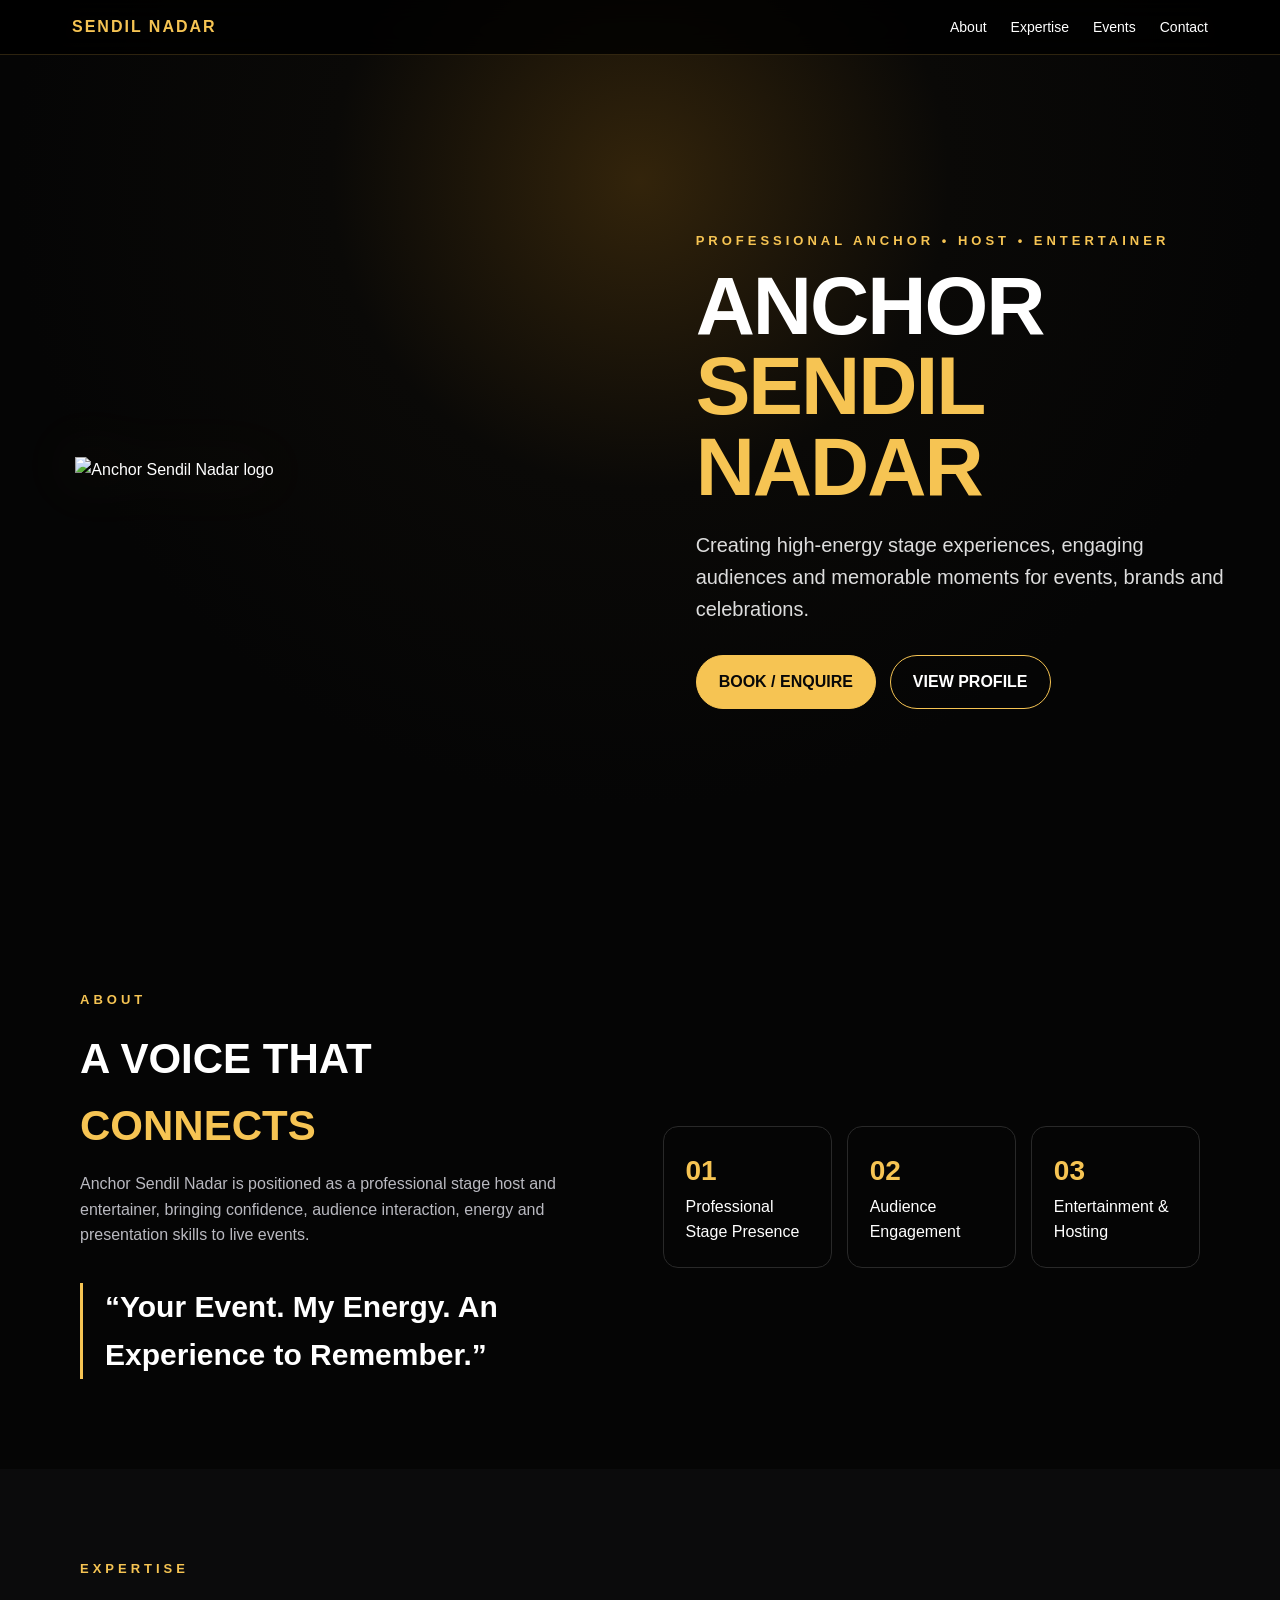
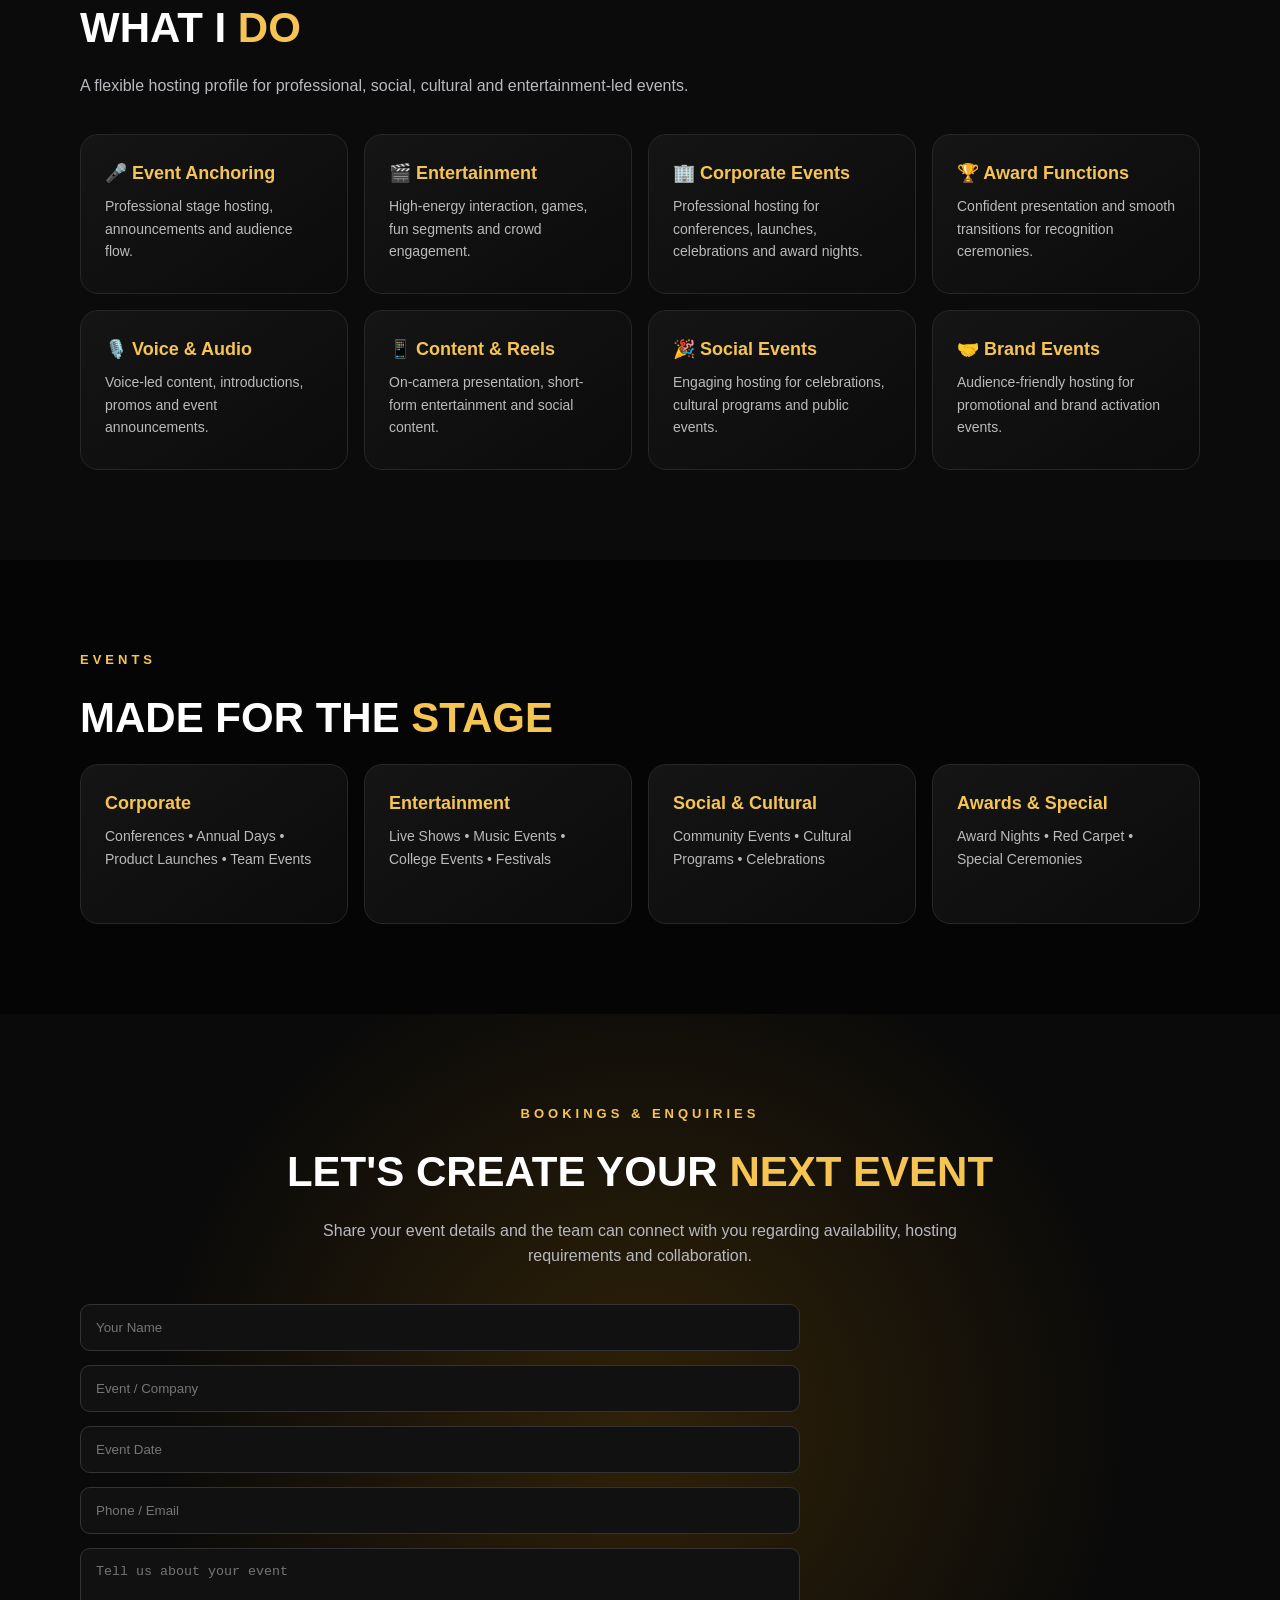
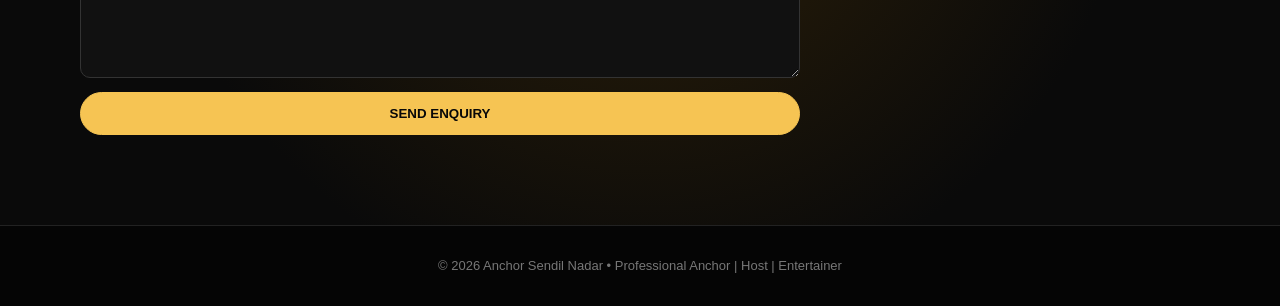
==== index.html @ bbc8082f "Add files via upload" ====
<!DOCTYPE html>
<html lang="en">
<head>
<meta charset="UTF-8">
<meta name="viewport" content="width=device-width, initial-scale=1.0">
<meta name="description" content="Anchor Sendil Nadar — Professional Anchor, Host, Entertainer and Media Personality.">
<title>Anchor Sendil Nadar | Professional Anchor & Host</title>
<style>
:root{--gold:#f6c453;--gold2:#fff0a8;--black:#050505;--dark:#0d0d0f;--muted:#b9b9c0;--white:#fff}
*{box-sizing:border-box;margin:0;padding:0}
html{scroll-behavior:smooth}
body{font-family:Arial,Helvetica,sans-serif;background:var(--black);color:var(--white);line-height:1.6}
a{text-decoration:none;color:inherit}
.nav{position:fixed;top:0;left:0;right:0;z-index:50;background:rgba(0,0,0,.82);backdrop-filter:blur(12px);border-bottom:1px solid rgba(246,196,83,.18)}
.navin{max-width:1180px;margin:auto;padding:14px 22px;display:flex;align-items:center;justify-content:space-between}
.brand{font-weight:800;letter-spacing:2px;color:var(--gold)}
.links{display:flex;gap:24px;font-size:14px}.links a:hover{color:var(--gold)}
.hero{min-height:100vh;display:grid;place-items:center;padding:110px 22px 70px;background:radial-gradient(circle at 50% 20%,#33240b 0,#0a0907 32%,#050505 65%)}
.hero-grid{max-width:1180px;width:100%;display:grid;grid-template-columns:1.05fr .95fr;gap:55px;align-items:center}
.logo{width:min(540px,90vw);display:block;margin:auto;filter:drop-shadow(0 0 28px rgba(246,196,83,.2))}
.kicker{color:var(--gold);letter-spacing:4px;font-size:13px;font-weight:700;margin-bottom:14px}
h1{font-size:clamp(44px,7vw,82px);line-height:.98;text-transform:uppercase;letter-spacing:-2px}
h1 span{color:var(--gold)}
.lead{font-size:20px;color:#ddd;margin:22px 0 30px;max-width:620px}
.buttons{display:flex;gap:14px;flex-wrap:wrap}
.btn{padding:13px 22px;border-radius:999px;border:1px solid var(--gold);font-weight:800}
.btn.gold{background:var(--gold);color:#080808}.btn.dark{background:transparent}
section{padding:90px 22px}.wrap{max-width:1120px;margin:auto}
.section-title{font-size:42px;text-transform:uppercase;margin-bottom:12px}.section-title span{color:var(--gold)}
.section-sub{color:var(--muted);max-width:720px;margin-bottom:35px}
.cards{display:grid;grid-template-columns:repeat(4,1fr);gap:16px}
.card{background:linear-gradient(145deg,#151515,#0b0b0b);border:1px solid #272727;border-radius:18px;padding:24px;min-height:160px}
.card b{display:block;color:var(--gold);font-size:18px;margin-bottom:8px}.card p{color:#bbb;font-size:14px}
.darksec{background:#0b0b0c}.about{display:grid;grid-template-columns:1fr 1fr;gap:45px;align-items:center}
.quote{font-size:30px;font-weight:700;border-left:3px solid var(--gold);padding-left:22px}
.stats{display:grid;grid-template-columns:repeat(3,1fr);gap:15px;margin-top:25px}.stat{padding:22px;border:1px solid #292929;border-radius:15px}.stat strong{font-size:28px;color:var(--gold);display:block}
.cta{background:radial-gradient(circle at center,#302208,#0a0a0a 65%);text-align:center}.cta .section-sub{margin-left:auto;margin-right:auto}
footer{padding:30px 22px;text-align:center;color:#777;border-top:1px solid #222;font-size:13px}
.form{display:grid;gap:14px;max-width:720px}.form input,.form textarea{width:100%;padding:15px;border-radius:10px;border:1px solid #333;background:#111;color:#fff}.form textarea{min-height:130px;resize:vertical}
@media(max-width:850px){.hero-grid,.about{grid-template-columns:1fr}.hero{text-align:center}.lead{margin-left:auto;margin-right:auto}.buttons{justify-content:center}.cards{grid-template-columns:1fr 1fr}.links{display:none}}
@media(max-width:520px){section{padding:65px 18px}.cards{grid-template-columns:1fr}.stats{grid-template-columns:1fr}.section-title{font-size:32px}h1{font-size:48px}.hero{padding-top:90px}}
</style>
</head>
<body>
<nav class="nav"><div class="navin">
<a class="brand" href="#home">SENDIL NADAR</a>
<div class="links"><a href="#about">About</a><a href="#expertise">Expertise</a><a href="#events">Events</a><a href="#contact">Contact</a></div>
</div></nav>

<header class="hero" id="home"><div class="hero-grid">
<div><img class="logo" src="assets/sendil-nadar-logo.jpg" alt="Anchor Sendil Nadar logo"></div>
<div>
<div class="kicker">PROFESSIONAL ANCHOR • HOST • ENTERTAINER</div>
<h1>Anchor <span>Sendil Nadar</span></h1>
<p class="lead">Creating high-energy stage experiences, engaging audiences and memorable moments for events, brands and celebrations.</p>
<div class="buttons"><a class="btn gold" href="#contact">BOOK / ENQUIRE</a><a class="btn dark" href="#expertise">VIEW PROFILE</a></div>
</div>
</div></header>

<section id="about"><div class="wrap about">
<div><div class="kicker">ABOUT</div><h2 class="section-title">A Voice That <span>Connects</span></h2>
<p class="section-sub">Anchor Sendil Nadar is positioned as a professional stage host and entertainer, bringing confidence, audience interaction, energy and presentation skills to live events.</p>
<p class="quote">“Your Event. My Energy. An Experience to Remember.”</p></div>
<div class="stats"><div class="stat"><strong>01</strong>Professional Stage Presence</div><div class="stat"><strong>02</strong>Audience Engagement</div><div class="stat"><strong>03</strong>Entertainment & Hosting</div></div>
</div></section>

<section class="darksec" id="expertise"><div class="wrap">
<div class="kicker">EXPERTISE</div><h2 class="section-title">What I <span>Do</span></h2>
<p class="section-sub">A flexible hosting profile for professional, social, cultural and entertainment-led events.</p>
<div class="cards">
<div class="card"><b>🎤 Event Anchoring</b><p>Professional stage hosting, announcements and audience flow.</p></div>
<div class="card"><b>🎬 Entertainment</b><p>High-energy interaction, games, fun segments and crowd engagement.</p></div>
<div class="card"><b>🏢 Corporate Events</b><p>Professional hosting for conferences, launches, celebrations and award nights.</p></div>
<div class="card"><b>🏆 Award Functions</b><p>Confident presentation and smooth transitions for recognition ceremonies.</p></div>
<div class="card"><b>🎙️ Voice & Audio</b><p>Voice-led content, introductions, promos and event announcements.</p></div>
<div class="card"><b>📱 Content & Reels</b><p>On-camera presentation, short-form entertainment and social content.</p></div>
<div class="card"><b>🎉 Social Events</b><p>Engaging hosting for celebrations, cultural programs and public events.</p></div>
<div class="card"><b>🤝 Brand Events</b><p>Audience-friendly hosting for promotional and brand activation events.</p></div>
</div></div></section>

<section id="events"><div class="wrap">
<div class="kicker">EVENTS</div><h2 class="section-title">Made For The <span>Stage</span></h2>
<div class="cards">
<div class="card"><b>Corporate</b><p>Conferences • Annual Days • Product Launches • Team Events</p></div>
<div class="card"><b>Entertainment</b><p>Live Shows • Music Events • College Events • Festivals</p></div>
<div class="card"><b>Social & Cultural</b><p>Community Events • Cultural Programs • Celebrations</p></div>
<div class="card"><b>Awards & Special</b><p>Award Nights • Red Carpet • Special Ceremonies</p></div>
</div></div></section>

<section class="cta" id="contact"><div class="wrap">
<div class="kicker">BOOKINGS & ENQUIRIES</div><h2 class="section-title">Let's Create Your <span>Next Event</span></h2>
<p class="section-sub">Share your event details and the team can connect with you regarding availability, hosting requirements and collaboration.</p>
<form class="form" action="mailto:YOUR_EMAIL@example.com" method="post" enctype="text/plain">
<input name="name" placeholder="Your Name" required><input name="event" placeholder="Event / Company"><input name="date" placeholder="Event Date"><input name="contact" placeholder="Phone / Email" required><textarea name="message" placeholder="Tell us about your event"></textarea>
<button class="btn gold" type="submit">SEND ENQUIRY</button>
</form>
</div></section>

<footer>© 2026 Anchor Sendil Nadar • Professional Anchor | Host | Entertainer</footer>
</body>
</html>
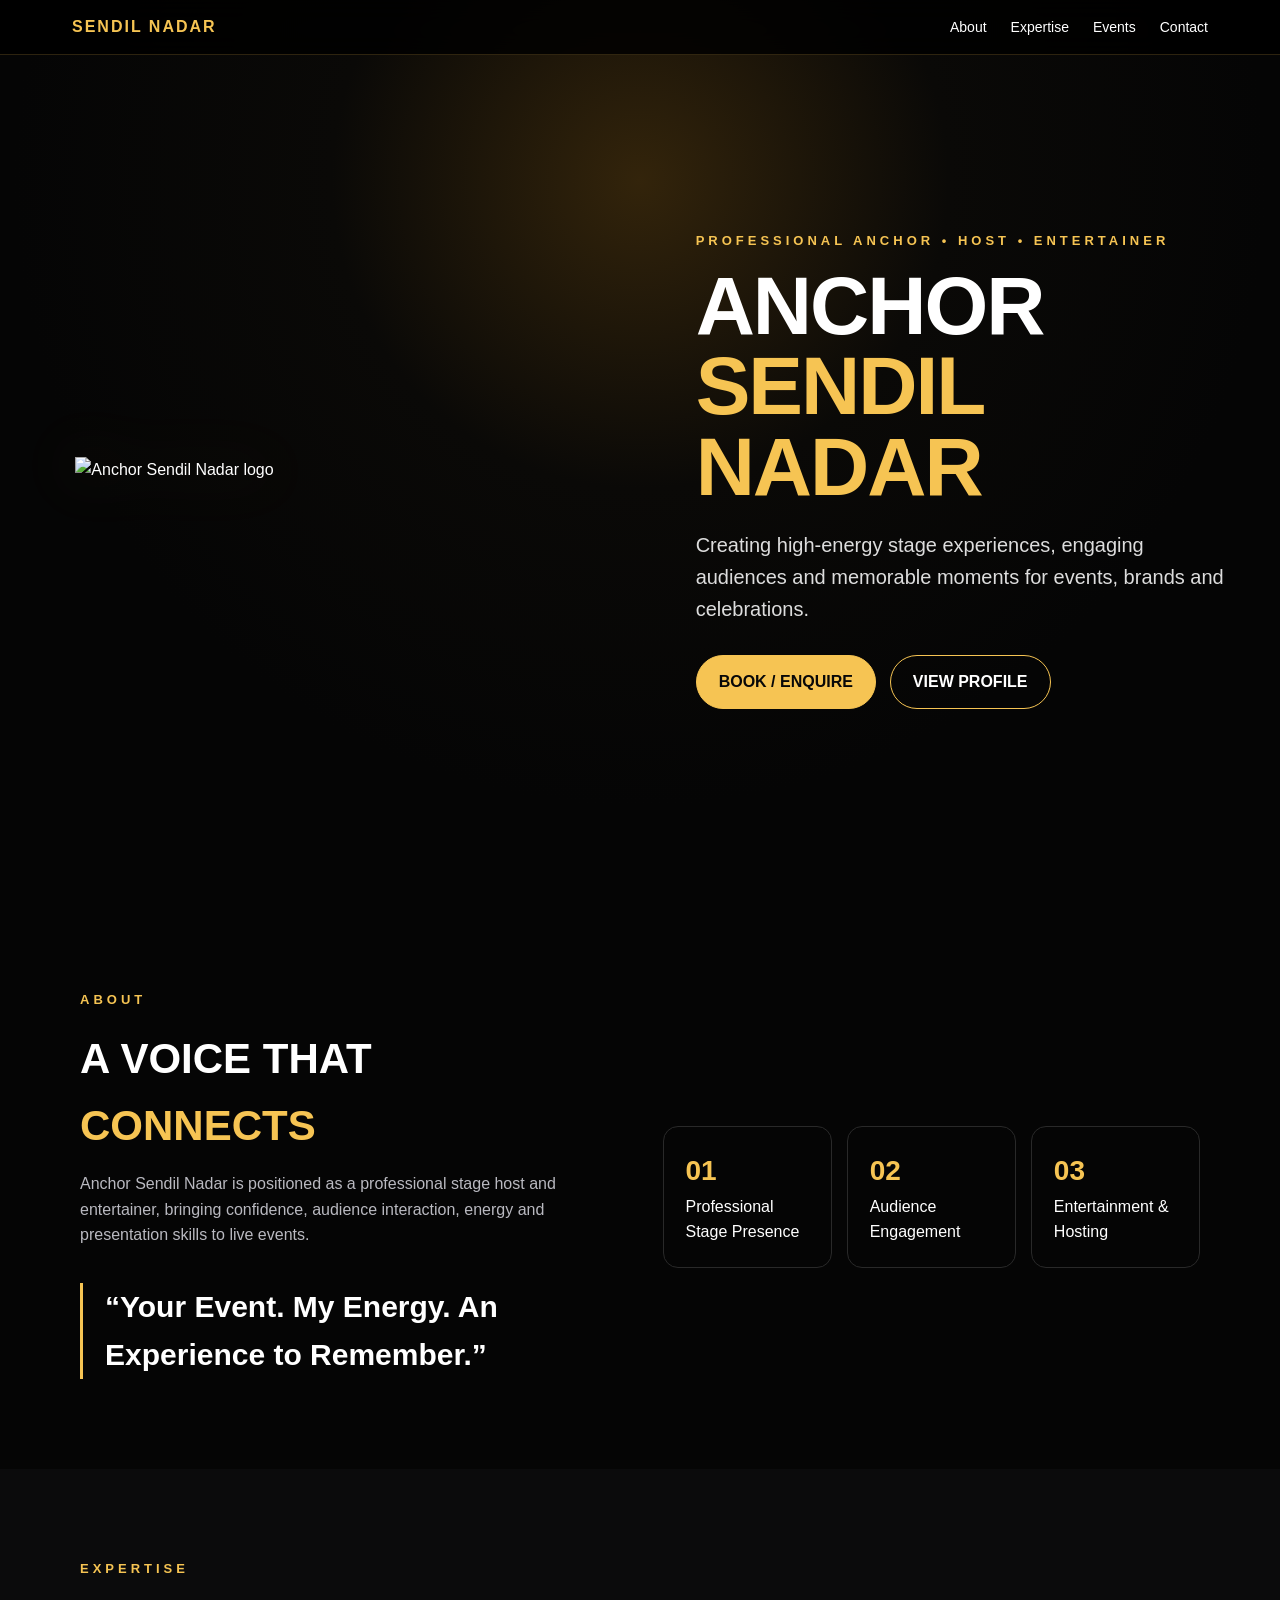
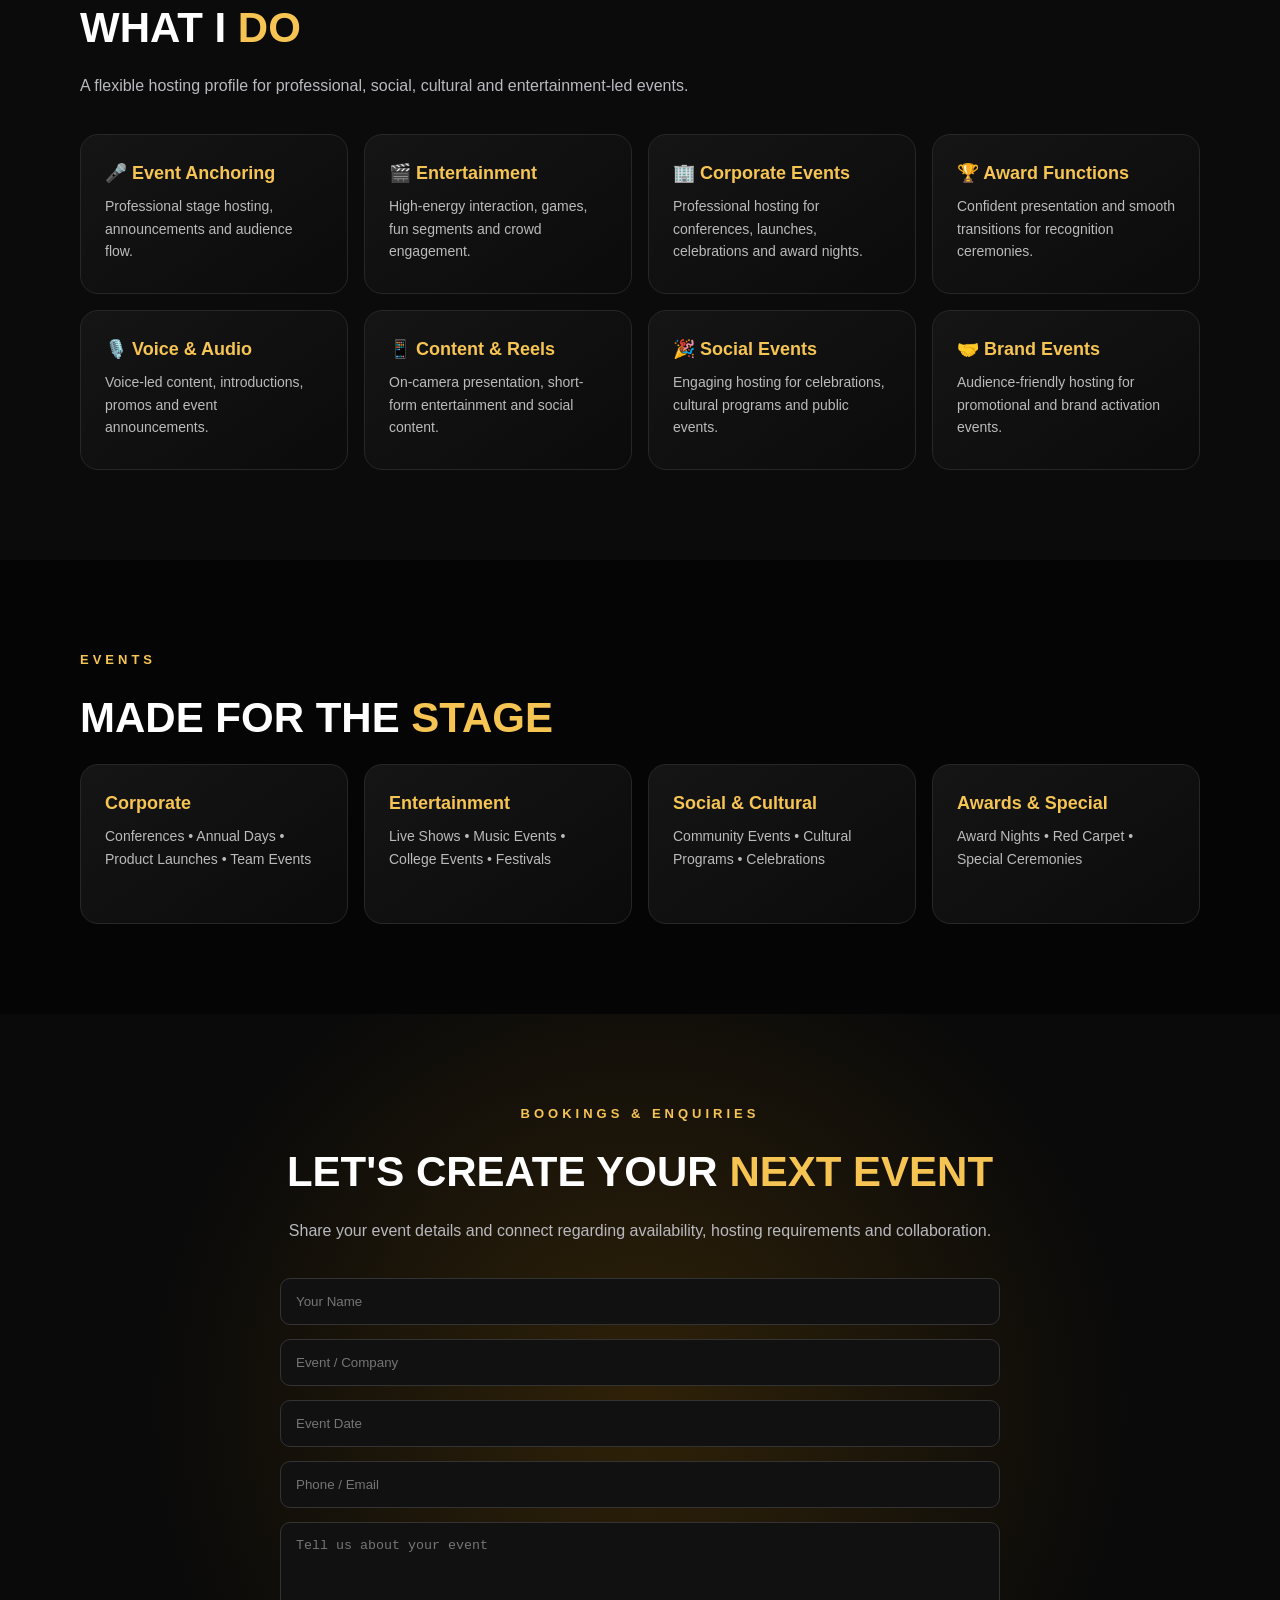
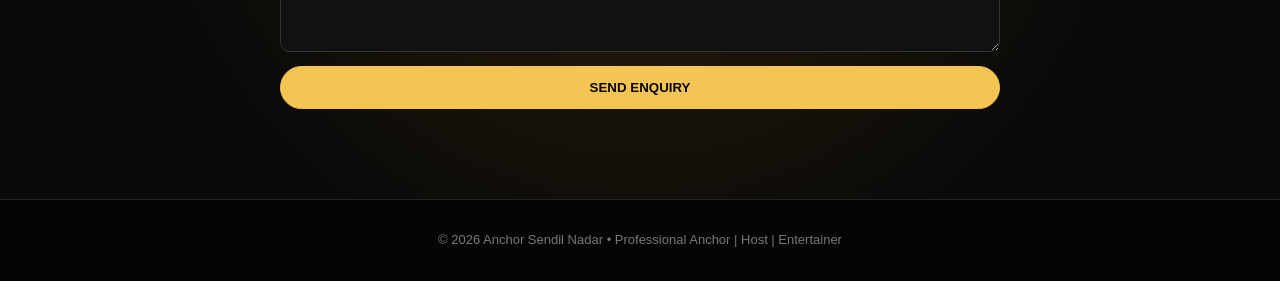
==== commit 1e372abd: "Add files via upload" ====
--- a/index.html
+++ b/index.html
@@ -5,45 +5,12 @@
 <meta name="viewport" content="width=device-width, initial-scale=1.0">
 <meta name="description" content="Anchor Sendil Nadar — Professional Anchor, Host, Entertainer and Media Personality.">
 <title>Anchor Sendil Nadar | Professional Anchor & Host</title>
-<style>
-:root{--gold:#f6c453;--gold2:#fff0a8;--black:#050505;--dark:#0d0d0f;--muted:#b9b9c0;--white:#fff}
-*{box-sizing:border-box;margin:0;padding:0}
-html{scroll-behavior:smooth}
-body{font-family:Arial,Helvetica,sans-serif;background:var(--black);color:var(--white);line-height:1.6}
-a{text-decoration:none;color:inherit}
-.nav{position:fixed;top:0;left:0;right:0;z-index:50;background:rgba(0,0,0,.82);backdrop-filter:blur(12px);border-bottom:1px solid rgba(246,196,83,.18)}
-.navin{max-width:1180px;margin:auto;padding:14px 22px;display:flex;align-items:center;justify-content:space-between}
-.brand{font-weight:800;letter-spacing:2px;color:var(--gold)}
-.links{display:flex;gap:24px;font-size:14px}.links a:hover{color:var(--gold)}
-.hero{min-height:100vh;display:grid;place-items:center;padding:110px 22px 70px;background:radial-gradient(circle at 50% 20%,#33240b 0,#0a0907 32%,#050505 65%)}
-.hero-grid{max-width:1180px;width:100%;display:grid;grid-template-columns:1.05fr .95fr;gap:55px;align-items:center}
-.logo{width:min(540px,90vw);display:block;margin:auto;filter:drop-shadow(0 0 28px rgba(246,196,83,.2))}
-.kicker{color:var(--gold);letter-spacing:4px;font-size:13px;font-weight:700;margin-bottom:14px}
-h1{font-size:clamp(44px,7vw,82px);line-height:.98;text-transform:uppercase;letter-spacing:-2px}
-h1 span{color:var(--gold)}
-.lead{font-size:20px;color:#ddd;margin:22px 0 30px;max-width:620px}
-.buttons{display:flex;gap:14px;flex-wrap:wrap}
-.btn{padding:13px 22px;border-radius:999px;border:1px solid var(--gold);font-weight:800}
-.btn.gold{background:var(--gold);color:#080808}.btn.dark{background:transparent}
-section{padding:90px 22px}.wrap{max-width:1120px;margin:auto}
-.section-title{font-size:42px;text-transform:uppercase;margin-bottom:12px}.section-title span{color:var(--gold)}
-.section-sub{color:var(--muted);max-width:720px;margin-bottom:35px}
-.cards{display:grid;grid-template-columns:repeat(4,1fr);gap:16px}
-.card{background:linear-gradient(145deg,#151515,#0b0b0b);border:1px solid #272727;border-radius:18px;padding:24px;min-height:160px}
-.card b{display:block;color:var(--gold);font-size:18px;margin-bottom:8px}.card p{color:#bbb;font-size:14px}
-.darksec{background:#0b0b0c}.about{display:grid;grid-template-columns:1fr 1fr;gap:45px;align-items:center}
-.quote{font-size:30px;font-weight:700;border-left:3px solid var(--gold);padding-left:22px}
-.stats{display:grid;grid-template-columns:repeat(3,1fr);gap:15px;margin-top:25px}.stat{padding:22px;border:1px solid #292929;border-radius:15px}.stat strong{font-size:28px;color:var(--gold);display:block}
-.cta{background:radial-gradient(circle at center,#302208,#0a0a0a 65%);text-align:center}.cta .section-sub{margin-left:auto;margin-right:auto}
-footer{padding:30px 22px;text-align:center;color:#777;border-top:1px solid #222;font-size:13px}
-.form{display:grid;gap:14px;max-width:720px}.form input,.form textarea{width:100%;padding:15px;border-radius:10px;border:1px solid #333;background:#111;color:#fff}.form textarea{min-height:130px;resize:vertical}
-@media(max-width:850px){.hero-grid,.about{grid-template-columns:1fr}.hero{text-align:center}.lead{margin-left:auto;margin-right:auto}.buttons{justify-content:center}.cards{grid-template-columns:1fr 1fr}.links{display:none}}
-@media(max-width:520px){section{padding:65px 18px}.cards{grid-template-columns:1fr}.stats{grid-template-columns:1fr}.section-title{font-size:32px}h1{font-size:48px}.hero{padding-top:90px}}
-</style>
+<link rel="stylesheet" href="style.css">
 </head>
 <body>
 <nav class="nav"><div class="navin">
 <a class="brand" href="#home">SENDIL NADAR</a>
+<button class="menu" aria-label="Open menu">☰</button>
 <div class="links"><a href="#about">About</a><a href="#expertise">Expertise</a><a href="#events">Events</a><a href="#contact">Contact</a></div>
 </div></nav>
 
@@ -89,13 +56,14 @@
 
 <section class="cta" id="contact"><div class="wrap">
 <div class="kicker">BOOKINGS & ENQUIRIES</div><h2 class="section-title">Let's Create Your <span>Next Event</span></h2>
-<p class="section-sub">Share your event details and the team can connect with you regarding availability, hosting requirements and collaboration.</p>
+<p class="section-sub">Share your event details and connect regarding availability, hosting requirements and collaboration.</p>
 <form class="form" action="mailto:YOUR_EMAIL@example.com" method="post" enctype="text/plain">
 <input name="name" placeholder="Your Name" required><input name="event" placeholder="Event / Company"><input name="date" placeholder="Event Date"><input name="contact" placeholder="Phone / Email" required><textarea name="message" placeholder="Tell us about your event"></textarea>
 <button class="btn gold" type="submit">SEND ENQUIRY</button>
 </form>
 </div></section>
 
-<footer>© 2026 Anchor Sendil Nadar • Professional Anchor | Host | Entertainer</footer>
+<footer>© <span id="year">2026</span> Anchor Sendil Nadar • Professional Anchor | Host | Entertainer</footer>
+<script src="script.js"></script>
 </body>
-</html>+</html>
--- a/style.css
+++ b/style.css
@@ -0,0 +1,37 @@
+/* Anchor Sendil Nadar — Main Styles */
+:root{--gold:#f6c453;--black:#050505;--dark:#0d0d0f;--muted:#b9b9c0;--white:#fff}
+*{box-sizing:border-box;margin:0;padding:0}
+html{scroll-behavior:smooth}
+body{font-family:Arial,Helvetica,sans-serif;background:var(--black);color:var(--white);line-height:1.6}
+a{text-decoration:none;color:inherit}
+.nav{position:fixed;top:0;left:0;right:0;z-index:50;background:rgba(0,0,0,.84);backdrop-filter:blur(12px);border-bottom:1px solid rgba(246,196,83,.18)}
+.navin{max-width:1180px;margin:auto;padding:14px 22px;display:flex;align-items:center;justify-content:space-between}
+.brand{font-weight:800;letter-spacing:2px;color:var(--gold)}
+.links{display:flex;gap:24px;font-size:14px}.links a:hover{color:var(--gold)}
+.menu{display:none;background:none;border:1px solid #444;color:#fff;padding:8px 11px;border-radius:8px}
+.hero{min-height:100vh;display:grid;place-items:center;padding:110px 22px 70px;background:radial-gradient(circle at 50% 20%,#33240b 0,#0a0907 32%,#050505 65%)}
+.hero-grid{max-width:1180px;width:100%;display:grid;grid-template-columns:1.05fr .95fr;gap:55px;align-items:center}
+.logo{width:min(540px,90vw);display:block;margin:auto;filter:drop-shadow(0 0 28px rgba(246,196,83,.2))}
+.kicker{color:var(--gold);letter-spacing:4px;font-size:13px;font-weight:700;margin-bottom:14px}
+h1{font-size:clamp(44px,7vw,82px);line-height:.98;text-transform:uppercase;letter-spacing:-2px}
+h1 span,.section-title span{color:var(--gold)}
+.lead{font-size:20px;color:#ddd;margin:22px 0 30px;max-width:620px}
+.buttons{display:flex;gap:14px;flex-wrap:wrap}.btn{padding:13px 22px;border-radius:999px;border:1px solid var(--gold);font-weight:800;cursor:pointer}
+.btn.gold{background:var(--gold);color:#080808}.btn.dark{background:transparent}
+section{padding:90px 22px}.wrap{max-width:1120px;margin:auto}
+.section-title{font-size:42px;text-transform:uppercase;margin-bottom:12px}
+.section-sub{color:var(--muted);max-width:720px;margin-bottom:35px}
+.cards{display:grid;grid-template-columns:repeat(4,1fr);gap:16px}
+.card{background:linear-gradient(145deg,#151515,#0b0b0b);border:1px solid #272727;border-radius:18px;padding:24px;min-height:160px}
+.card b{display:block;color:var(--gold);font-size:18px;margin-bottom:8px}.card p{color:#bbb;font-size:14px}
+.darksec{background:#0b0b0c}.about{display:grid;grid-template-columns:1fr 1fr;gap:45px;align-items:center}
+.quote{font-size:30px;font-weight:700;border-left:3px solid var(--gold);padding-left:22px}
+.stats{display:grid;grid-template-columns:repeat(3,1fr);gap:15px;margin-top:25px}
+.stat{padding:22px;border:1px solid #292929;border-radius:15px}.stat strong{font-size:28px;color:var(--gold);display:block}
+.cta{background:radial-gradient(circle at center,#302208,#0a0a0a 65%);text-align:center}.cta .section-sub{margin-left:auto;margin-right:auto}
+.form{display:grid;gap:14px;max-width:720px;margin:auto}.form input,.form textarea{width:100%;padding:15px;border-radius:10px;border:1px solid #333;background:#111;color:#fff}.form textarea{min-height:130px;resize:vertical}
+footer{padding:30px 22px;text-align:center;color:#777;border-top:1px solid #222;font-size:13px}
+@media(max-width:850px){.hero-grid,.about{grid-template-columns:1fr}.hero{text-align:center}.lead{margin-left:auto;margin-right:auto}.buttons{justify-content:center}.cards{grid-template-columns:1fr 1fr}.links{display:none}.menu{display:block}}
+@media(max-width:520px){section{padding:65px 18px}.cards{grid-template-columns:1fr}.stats{grid-template-columns:1fr}.section-title{font-size:32px}h1{font-size:48px}.hero{padding-top:90px}}
+
+@media(max-width:850px){.links.mobile-open{display:flex;position:absolute;top:61px;left:0;right:0;background:#090909;flex-direction:column;padding:18px 22px;border-bottom:1px solid #292929;gap:14px}}
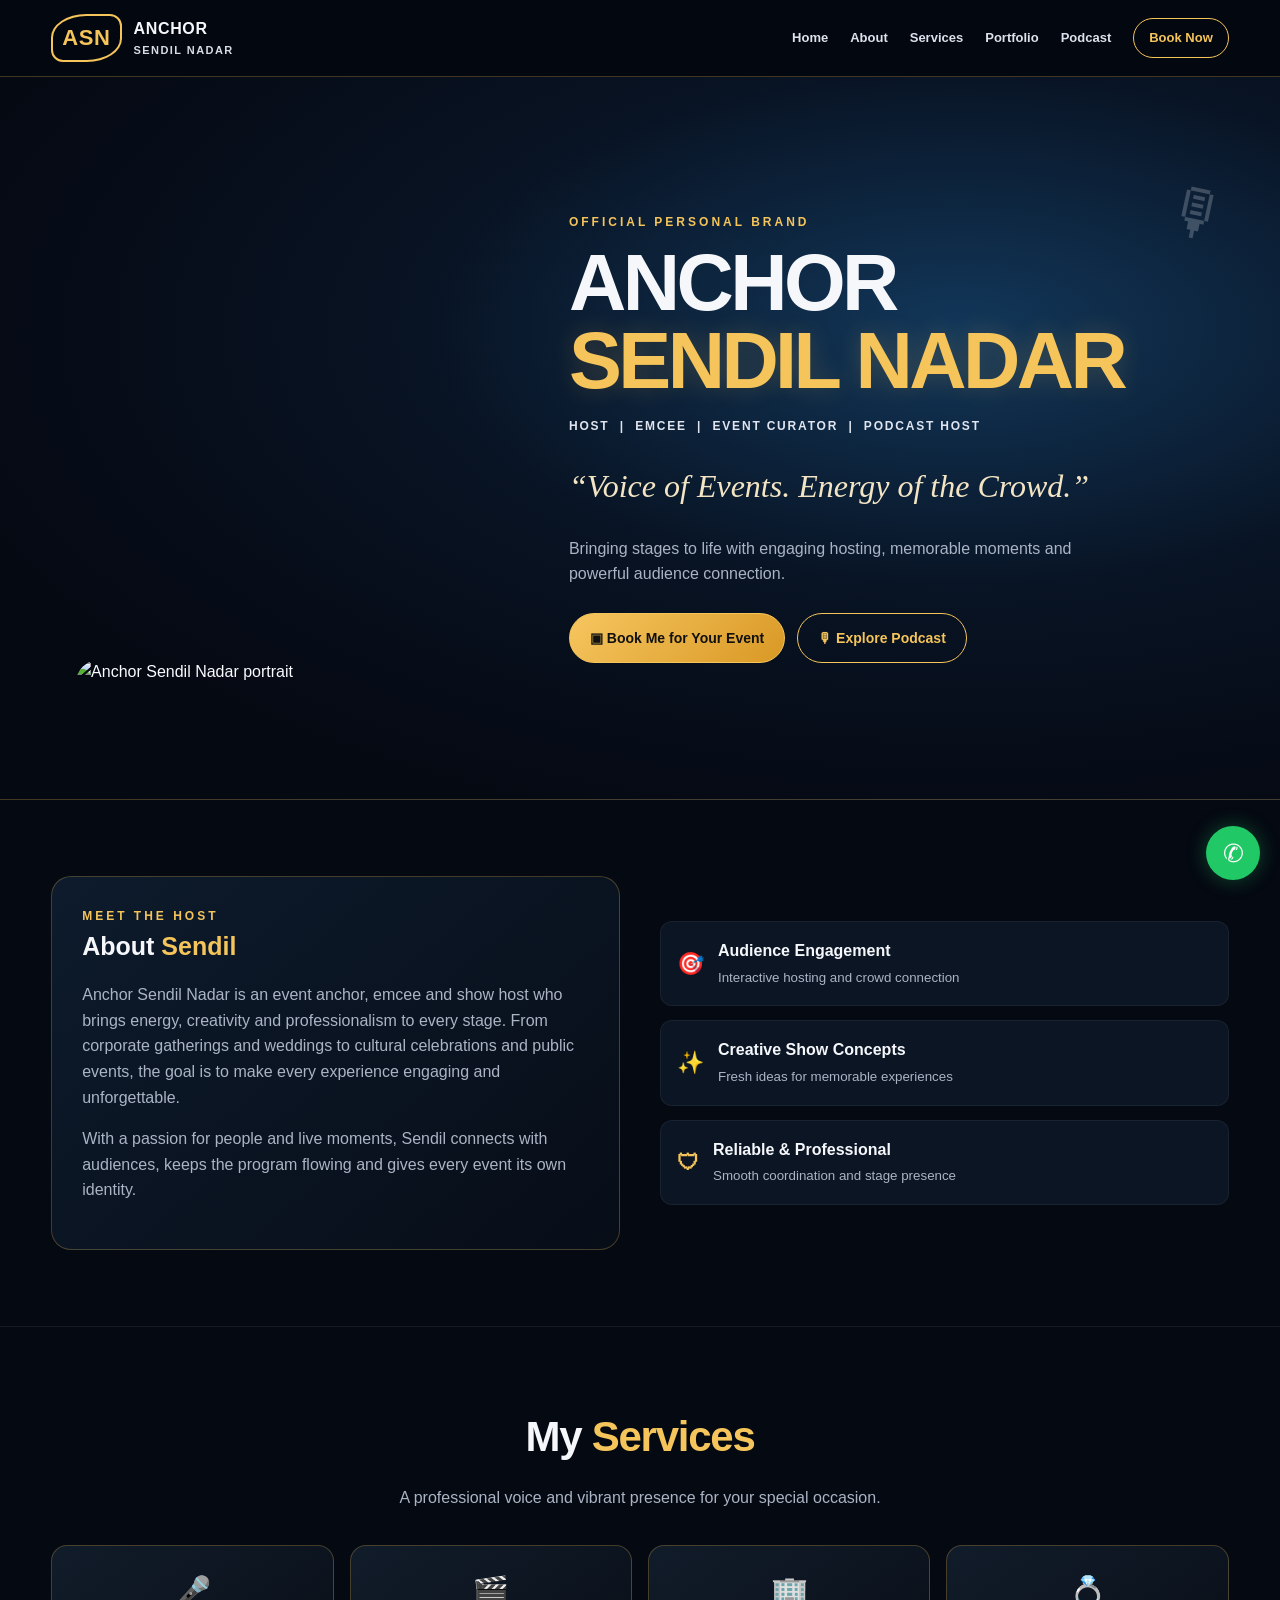
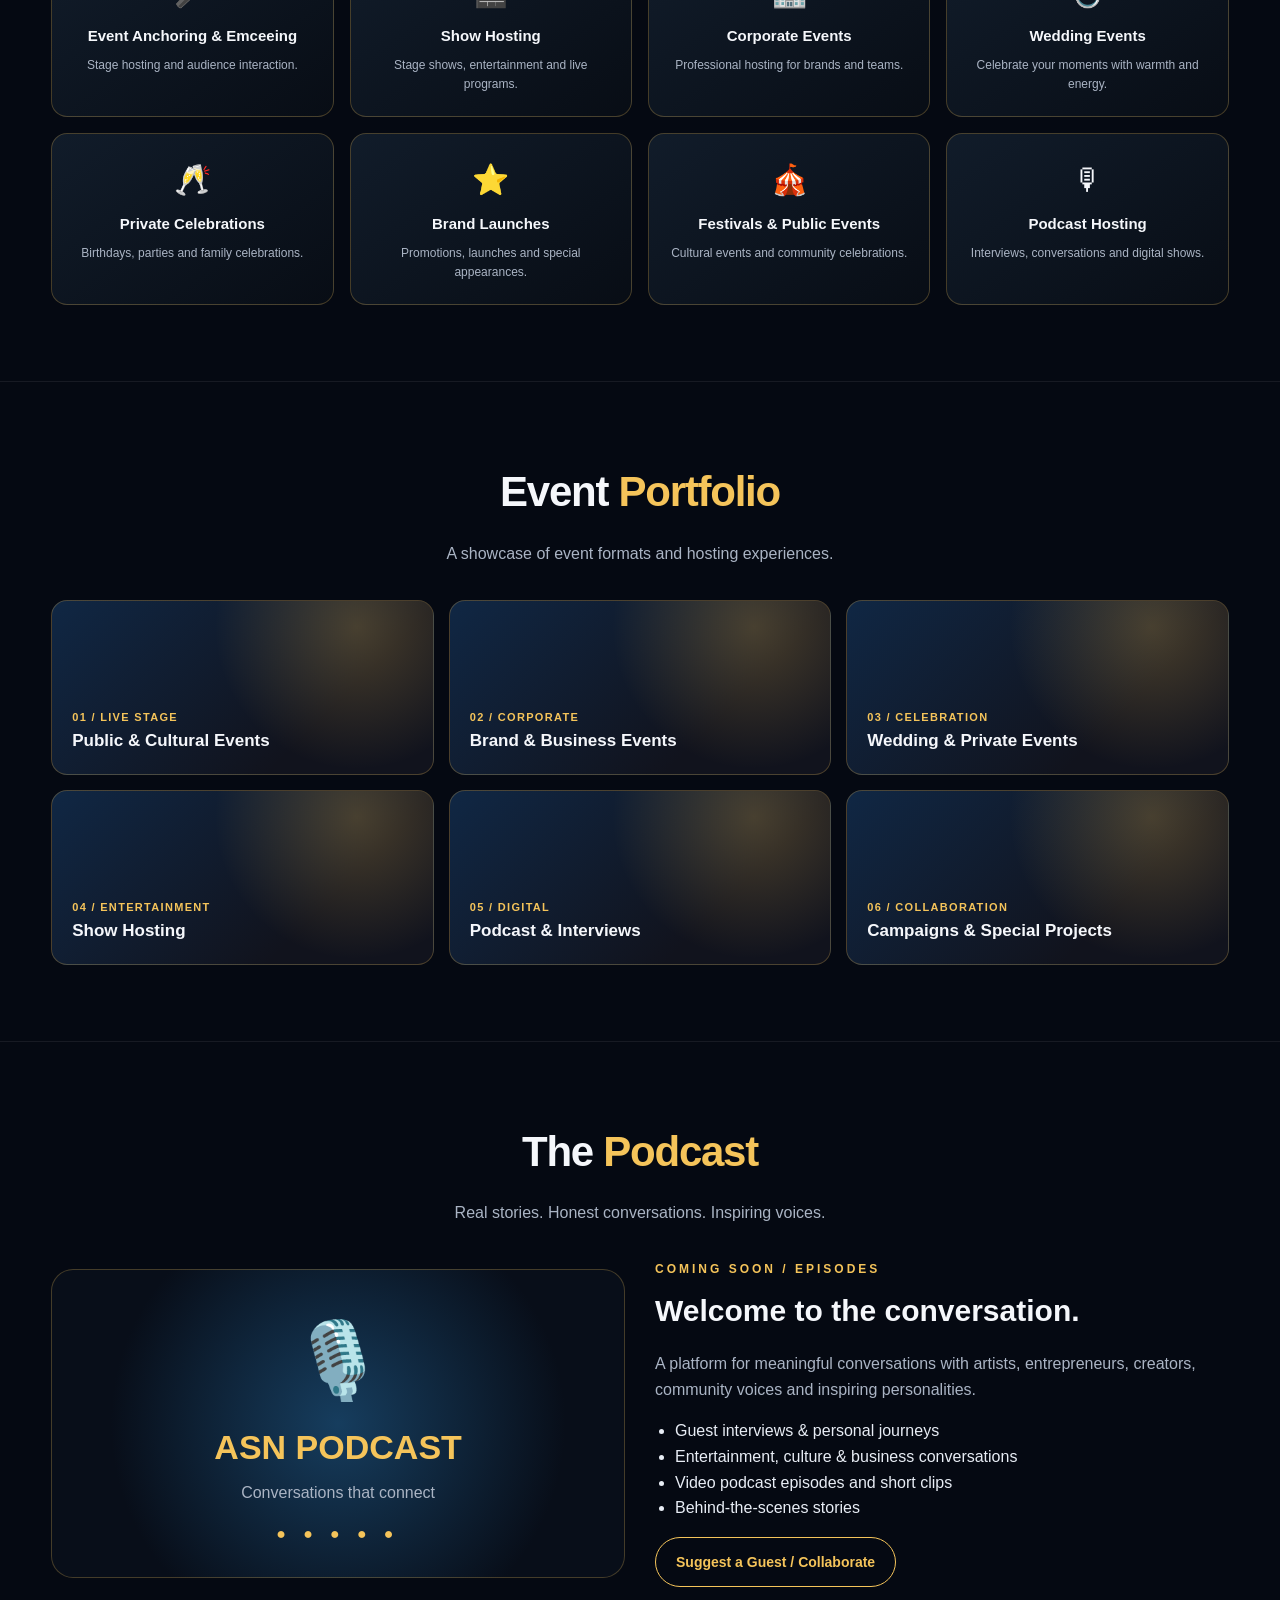
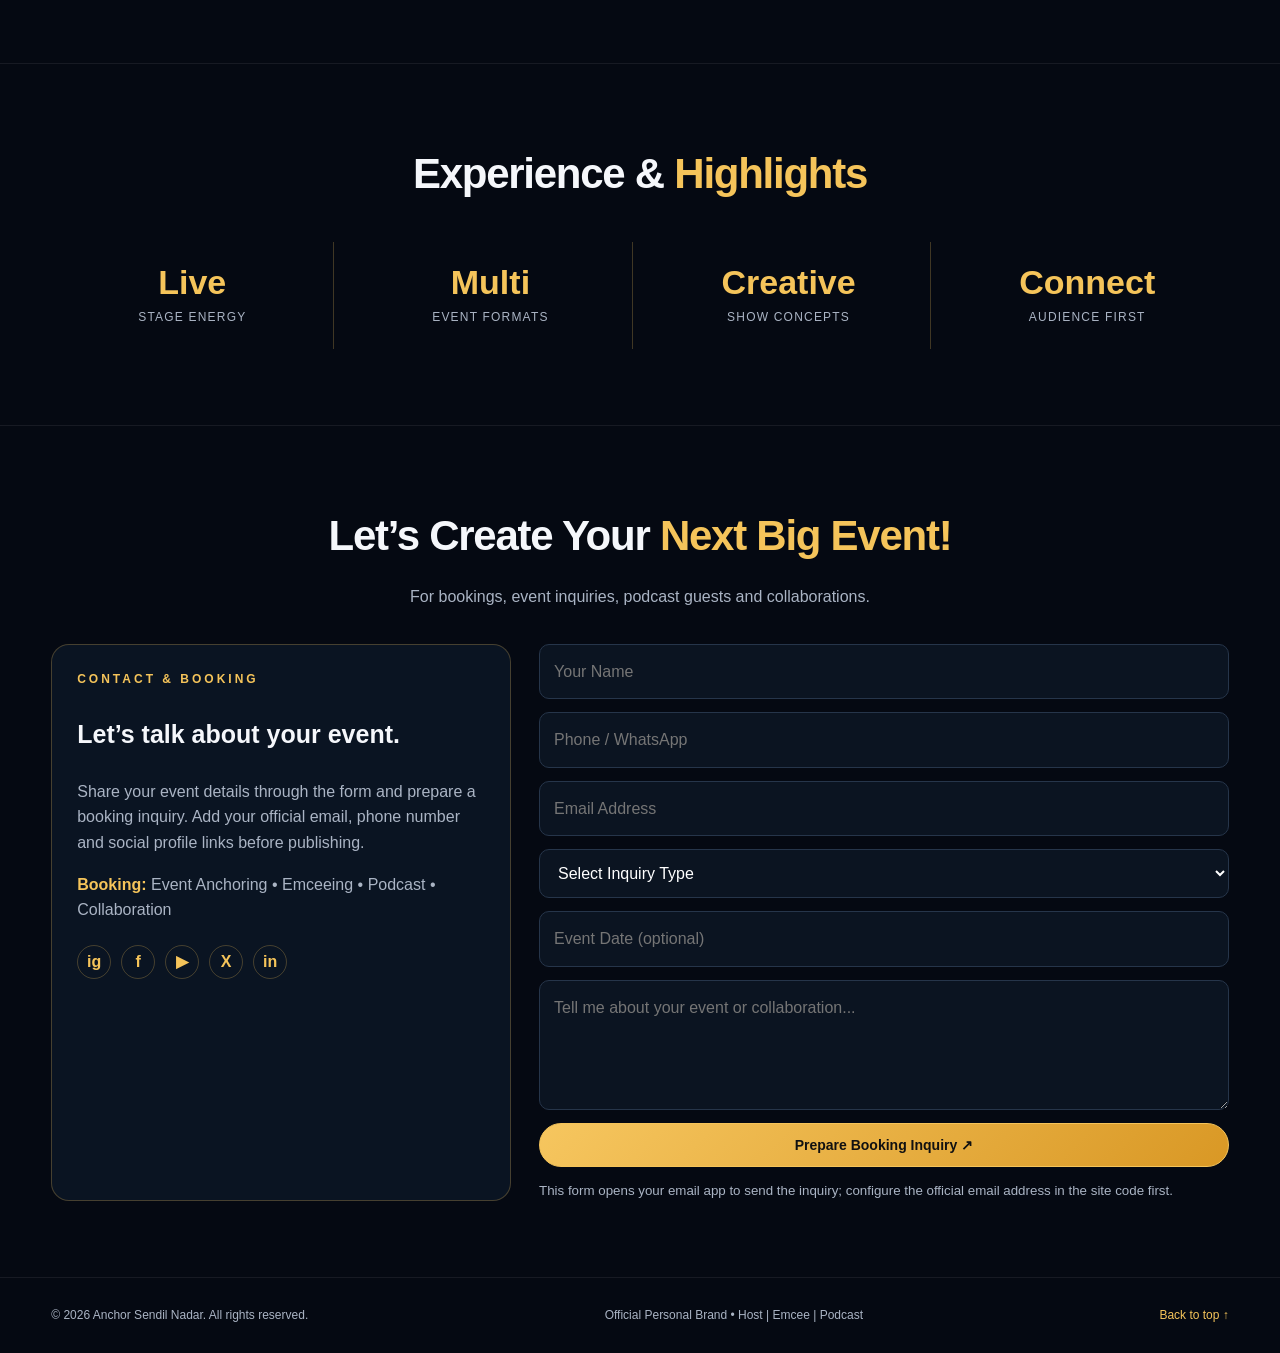
==== commit 6c117388: "Add files via upload" ====
--- a/index.html
+++ b/index.html
@@ -3,67 +3,125 @@
 <head>
 <meta charset="UTF-8">
 <meta name="viewport" content="width=device-width, initial-scale=1.0">
-<meta name="description" content="Anchor Sendil Nadar — Professional Anchor, Host, Entertainer and Media Personality.">
-<title>Anchor Sendil Nadar | Professional Anchor & Host</title>
-<link rel="stylesheet" href="style.css">
+<meta name="theme-color" content="#050a12">
+<meta name="description" content="Official website of Anchor Sendil Nadar — Event Anchor, Emcee, Show Host, Event Curator and Podcast Host.">
+<title>Anchor Sendil Nadar | Official</title>
+<style>
+:root{--bg:#050912;--panel:#0a1423;--gold:#f5c45a;--gold2:#ffe6a0;--red:#ff343d;--text:#f5f7fb;--muted:#aab4c4;--line:rgba(245,196,90,.25)}
+*{box-sizing:border-box}html{scroll-behavior:smooth}body{margin:0;background:var(--bg);color:var(--text);font-family:Inter,Arial,sans-serif;line-height:1.6}a{color:inherit;text-decoration:none}.container{width:min(1180px,92%);margin:auto}
+header{position:sticky;top:0;z-index:20;background:rgba(4,8,15,.94);backdrop-filter:blur(14px);border-bottom:1px solid var(--line)}
+.nav{min-height:76px;display:flex;align-items:center;justify-content:space-between;gap:20px}.brand{display:flex;align-items:center;gap:12px;font-weight:800;letter-spacing:.04em}.brand-mark{border:2px solid var(--gold);border-radius:50% 12px 50% 12px;padding:4px 9px;color:var(--gold);font-size:22px;font-weight:900}.brand small{display:block;color:#d8dce5;font-size:11px;letter-spacing:.13em}
+nav{display:flex;align-items:center;gap:22px;font-size:13px;font-weight:700;color:#dce2ec}nav a:hover{color:var(--gold)}.nav-cta{padding:9px 15px;border:1px solid var(--gold);border-radius:30px;color:var(--gold)}
+.menu{display:none;background:none;color:white;border:1px solid var(--line);border-radius:8px;padding:8px 12px;font-size:22px}
+.hero{position:relative;overflow:hidden;background:radial-gradient(ellipse at 75% 35%,#12375a 0%,#081323 40%,#050912 78%);border-bottom:1px solid var(--line)}
+.hero-grid{display:grid;grid-template-columns:.85fr 1.15fr;align-items:center;min-height:570px;gap:30px;padding:38px 0}
+.hero-photo{align-self:end;position:relative;min-height:480px;display:flex;align-items:end;justify-content:center}.hero-photo img{width:min(100%,440px);max-height:530px;object-fit:cover;object-position:center 20%;border-radius:26px 26px 0 0;filter:contrast(1.04);mask-image:linear-gradient(to bottom,black 84%,transparent 100%)}.hero-copy{padding:20px 0}.eyebrow{color:var(--gold);font-size:12px;font-weight:800;letter-spacing:.25em;text-transform:uppercase}.hero h1{font-size:clamp(42px,6.2vw,82px);line-height:.98;margin:12px 0 18px;letter-spacing:-.045em}.hero h1 span{display:block;color:var(--gold);text-shadow:0 0 25px rgba(245,196,90,.2)}.roles{letter-spacing:.15em;text-transform:uppercase;font-size:12px;color:#e0e5ef;font-weight:700}.tagline{font-family:Georgia,serif;font-style:italic;font-size:clamp(20px,2.7vw,32px);margin:24px 0;color:#f3e5c4}.actions{display:flex;flex-wrap:wrap;gap:12px;margin-top:26px}.btn{display:inline-flex;align-items:center;justify-content:center;gap:9px;padding:13px 20px;border-radius:30px;font-weight:800;font-size:14px;border:1px solid var(--gold);background:linear-gradient(135deg,#f6c65f,#d99825);color:#111}.btn.secondary{background:transparent;color:var(--gold)}.hero-mic{position:absolute;right:4%;top:12%;font-size:62px;opacity:.22;transform:rotate(12deg)}
+section{padding:76px 0;border-bottom:1px solid rgba(255,255,255,.07)}.section-title{text-align:center;margin:0 0 35px;font-size:clamp(28px,4vw,42px);letter-spacing:-.03em}.section-title span{color:var(--gold)}.section-kicker{text-align:center;color:var(--muted);max-width:650px;margin:-20px auto 34px}
+.about-grid{display:grid;grid-template-columns:1fr 1fr;gap:40px;align-items:center}.about-card{padding:30px;border:1px solid var(--line);border-radius:20px;background:linear-gradient(140deg,#0d1b2c,#070d17)}.about-card h3{font-size:25px;margin:0 0 12px}.about-card p{color:var(--muted)}.highlight-list{display:grid;gap:14px}.highlight{display:flex;gap:14px;align-items:center;padding:16px;border-radius:12px;background:#0b1523;border:1px solid rgba(255,255,255,.06)}.highlight b{color:var(--gold);font-size:22px}
+.cards{display:grid;grid-template-columns:repeat(4,1fr);gap:16px}.service{padding:22px 16px;text-align:center;border:1px solid var(--line);border-radius:16px;background:linear-gradient(145deg,#111c2a,#080d15);transition:.2s}.service:hover{transform:translateY(-4px);border-color:var(--gold)}.service .icon{font-size:30px}.service h3{font-size:15px;margin:8px 0}.service p{font-size:12px;color:var(--muted);margin:0}
+.portfolio{display:grid;grid-template-columns:repeat(3,1fr);gap:15px}.portfolio-item{min-height:175px;display:flex;align-items:end;padding:20px;border-radius:16px;border:1px solid var(--line);background:linear-gradient(135deg,#102744,#11131d 70%);position:relative;overflow:hidden}.portfolio-item:before{content:"";position:absolute;inset:0;background:radial-gradient(circle at 80% 15%,rgba(245,196,90,.24),transparent 42%)}.portfolio-item h3{position:relative;margin:0;font-size:17px}.portfolio-item small{display:block;color:var(--gold);font-size:11px;letter-spacing:.12em;text-transform:uppercase}
+.podcast-wrap{display:grid;grid-template-columns:1fr 1fr;gap:30px;align-items:center}.podcast-art{min-height:300px;border-radius:22px;border:1px solid var(--line);background:radial-gradient(circle at center,#163d5e,#080e19 70%);display:grid;place-items:center;text-align:center;padding:30px}.podcast-art .mic{font-size:75px}.podcast-art h3{font-size:34px;color:var(--gold);margin:0}.podcast-art p{color:var(--muted);margin:5px}.podcast-copy p{color:var(--muted)}.podcast-copy ul{padding-left:20px;color:#e8edf5}
+.stats{display:grid;grid-template-columns:repeat(4,1fr);gap:15px}.stat{text-align:center;padding:20px;border-right:1px solid var(--line)}.stat:last-child{border:0}.stat strong{display:block;color:var(--gold);font-size:34px;line-height:1.2}.stat span{font-size:12px;color:var(--muted);text-transform:uppercase;letter-spacing:.1em}
+.contact-grid{display:grid;grid-template-columns:.8fr 1.2fr;gap:28px}.contact-info{padding:25px;border-radius:18px;background:#0a1422;border:1px solid var(--line)}.contact-info p{color:var(--muted)}.contact-form{display:grid;gap:13px}.contact-form input,.contact-form select,.contact-form textarea{width:100%;background:#0b1421;border:1px solid #26354a;border-radius:10px;padding:14px;color:white;font:inherit}.contact-form textarea{min-height:130px;resize:vertical}.contact-form input:focus,.contact-form textarea:focus,.contact-form select:focus{outline:1px solid var(--gold);border-color:var(--gold)}
+footer{padding:28px 0;color:var(--muted);font-size:12px}.footer-row{display:flex;justify-content:space-between;gap:20px;align-items:center;flex-wrap:wrap}.socials{display:flex;gap:10px}.socials a{border:1px solid var(--line);border-radius:50%;width:34px;height:34px;display:grid;place-items:center;color:var(--gold);font-weight:800}.wa-float{position:fixed;right:20px;bottom:20px;z-index:30;width:54px;height:54px;border-radius:50%;display:grid;place-items:center;background:#20c866;color:#fff;font-size:25px;box-shadow:0 0 20px #20c86655}
+@media(max-width:900px){nav{gap:12px;font-size:12px}.hero-grid{min-height:490px}.cards{grid-template-columns:repeat(2,1fr)}.portfolio{grid-template-columns:repeat(2,1fr)}}
+@media(max-width:680px){.nav{min-height:66px}.menu{display:block}nav{display:none;position:absolute;top:66px;left:0;right:0;background:#050912;padding:18px 5%;border-bottom:1px solid var(--line);flex-direction:column;align-items:stretch}nav.open{display:flex}.hero-grid{grid-template-columns:1fr;gap:0;padding-top:20px}.hero-copy{grid-row:1;padding:22px 0}.hero-photo{grid-row:2;min-height:300px}.hero-photo img{max-height:360px;width:85%}.hero h1{font-size:48px}.hero-mic{right:5%;top:30%}section{padding:55px 0}.about-grid,.podcast-wrap,.contact-grid{grid-template-columns:1fr}.cards{grid-template-columns:repeat(2,1fr);gap:10px}.service{padding:16px 10px}.portfolio{grid-template-columns:1fr}.portfolio-item{min-height:140px}.stats{grid-template-columns:repeat(2,1fr)}.stat:nth-child(2){border-right:0}.stat:nth-child(3){border-top:1px solid var(--line)}.stat:nth-child(4){border-top:1px solid var(--line)}.footer-row{justify-content:center;text-align:center}.section-kicker{margin-top:-16px}}
+</style>
 </head>
 <body>
-<nav class="nav"><div class="navin">
-<a class="brand" href="#home">SENDIL NADAR</a>
-<button class="menu" aria-label="Open menu">☰</button>
-<div class="links"><a href="#about">About</a><a href="#expertise">Expertise</a><a href="#events">Events</a><a href="#contact">Contact</a></div>
-</div></nav>
-
-<header class="hero" id="home"><div class="hero-grid">
-<div><img class="logo" src="assets/sendil-nadar-logo.jpg" alt="Anchor Sendil Nadar logo"></div>
-<div>
-<div class="kicker">PROFESSIONAL ANCHOR • HOST • ENTERTAINER</div>
-<h1>Anchor <span>Sendil Nadar</span></h1>
-<p class="lead">Creating high-energy stage experiences, engaging audiences and memorable moments for events, brands and celebrations.</p>
-<div class="buttons"><a class="btn gold" href="#contact">BOOK / ENQUIRE</a><a class="btn dark" href="#expertise">VIEW PROFILE</a></div>
-</div>
-</div></header>
-
-<section id="about"><div class="wrap about">
-<div><div class="kicker">ABOUT</div><h2 class="section-title">A Voice That <span>Connects</span></h2>
-<p class="section-sub">Anchor Sendil Nadar is positioned as a professional stage host and entertainer, bringing confidence, audience interaction, energy and presentation skills to live events.</p>
-<p class="quote">“Your Event. My Energy. An Experience to Remember.”</p></div>
-<div class="stats"><div class="stat"><strong>01</strong>Professional Stage Presence</div><div class="stat"><strong>02</strong>Audience Engagement</div><div class="stat"><strong>03</strong>Entertainment & Hosting</div></div>
-</div></section>
-
-<section class="darksec" id="expertise"><div class="wrap">
-<div class="kicker">EXPERTISE</div><h2 class="section-title">What I <span>Do</span></h2>
-<p class="section-sub">A flexible hosting profile for professional, social, cultural and entertainment-led events.</p>
-<div class="cards">
-<div class="card"><b>🎤 Event Anchoring</b><p>Professional stage hosting, announcements and audience flow.</p></div>
-<div class="card"><b>🎬 Entertainment</b><p>High-energy interaction, games, fun segments and crowd engagement.</p></div>
-<div class="card"><b>🏢 Corporate Events</b><p>Professional hosting for conferences, launches, celebrations and award nights.</p></div>
-<div class="card"><b>🏆 Award Functions</b><p>Confident presentation and smooth transitions for recognition ceremonies.</p></div>
-<div class="card"><b>🎙️ Voice & Audio</b><p>Voice-led content, introductions, promos and event announcements.</p></div>
-<div class="card"><b>📱 Content & Reels</b><p>On-camera presentation, short-form entertainment and social content.</p></div>
-<div class="card"><b>🎉 Social Events</b><p>Engaging hosting for celebrations, cultural programs and public events.</p></div>
-<div class="card"><b>🤝 Brand Events</b><p>Audience-friendly hosting for promotional and brand activation events.</p></div>
-</div></div></section>
-
-<section id="events"><div class="wrap">
-<div class="kicker">EVENTS</div><h2 class="section-title">Made For The <span>Stage</span></h2>
-<div class="cards">
-<div class="card"><b>Corporate</b><p>Conferences • Annual Days • Product Launches • Team Events</p></div>
-<div class="card"><b>Entertainment</b><p>Live Shows • Music Events • College Events • Festivals</p></div>
-<div class="card"><b>Social & Cultural</b><p>Community Events • Cultural Programs • Celebrations</p></div>
-<div class="card"><b>Awards & Special</b><p>Award Nights • Red Carpet • Special Ceremonies</p></div>
-</div></div></section>
-
-<section class="cta" id="contact"><div class="wrap">
-<div class="kicker">BOOKINGS & ENQUIRIES</div><h2 class="section-title">Let's Create Your <span>Next Event</span></h2>
-<p class="section-sub">Share your event details and connect regarding availability, hosting requirements and collaboration.</p>
-<form class="form" action="mailto:YOUR_EMAIL@example.com" method="post" enctype="text/plain">
-<input name="name" placeholder="Your Name" required><input name="event" placeholder="Event / Company"><input name="date" placeholder="Event Date"><input name="contact" placeholder="Phone / Email" required><textarea name="message" placeholder="Tell us about your event"></textarea>
-<button class="btn gold" type="submit">SEND ENQUIRY</button>
-</form>
-</div></section>
-
-<footer>© <span id="year">2026</span> Anchor Sendil Nadar • Professional Anchor | Host | Entertainer</footer>
-<script src="script.js"></script>
+<header>
+  <div class="container nav">
+    <a class="brand" href="#home"><span class="brand-mark">ASN</span><span>ANCHOR<small>SENDIL NADAR</small></span></a>
+    <button class="menu" id="menuBtn" aria-label="Open menu">☰</button>
+    <nav id="navLinks">
+      <a href="#home">Home</a><a href="#about">About</a><a href="#services">Services</a><a href="#portfolio">Portfolio</a><a href="#podcast">Podcast</a><a href="#contact" class="nav-cta">Book Now</a>
+    </nav>
+  </div>
+</header>
+<main>
+<section class="hero" id="home">
+  <div class="hero-mic">🎙</div>
+  <div class="container hero-grid">
+    <div class="hero-photo"><img src="assets/anchor-sendil-nadar.jpg" alt="Anchor Sendil Nadar portrait"></div>
+    <div class="hero-copy">
+      <div class="eyebrow">Official Personal Brand</div>
+      <h1>ANCHOR <span>SENDIL NADAR</span></h1>
+      <div class="roles">Host&nbsp; | &nbsp;Emcee&nbsp; | &nbsp;Event Curator&nbsp; | &nbsp;Podcast Host</div>
+      <p class="tagline">“Voice of Events. Energy of the Crowd.”</p>
+      <p style="color:var(--muted);max-width:520px">Bringing stages to life with engaging hosting, memorable moments and powerful audience connection.</p>
+      <div class="actions"><a class="btn" href="#contact">▣ Book Me for Your Event</a><a class="btn secondary" href="#podcast">🎙 Explore Podcast</a></div>
+    </div>
+  </div>
+</section>
+<section id="about">
+  <div class="container about-grid">
+    <div class="about-card"><div class="eyebrow">Meet the Host</div><h3>About <span style="color:var(--gold)">Sendil</span></h3><p>Anchor Sendil Nadar is an event anchor, emcee and show host who brings energy, creativity and professionalism to every stage. From corporate gatherings and weddings to cultural celebrations and public events, the goal is to make every experience engaging and unforgettable.</p><p>With a passion for people and live moments, Sendil connects with audiences, keeps the program flowing and gives every event its own identity.</p></div>
+    <div class="highlight-list"><div class="highlight"><b>🎯</b><div><strong>Audience Engagement</strong><br><small style="color:var(--muted)">Interactive hosting and crowd connection</small></div></div><div class="highlight"><b>✨</b><div><strong>Creative Show Concepts</strong><br><small style="color:var(--muted)">Fresh ideas for memorable experiences</small></div></div><div class="highlight"><b>🛡</b><div><strong>Reliable & Professional</strong><br><small style="color:var(--muted)">Smooth coordination and stage presence</small></div></div></div>
+  </div>
+</section>
+<section id="services">
+  <div class="container"><h2 class="section-title">My <span>Services</span></h2><p class="section-kicker">A professional voice and vibrant presence for your special occasion.</p>
+    <div class="cards">
+      <article class="service"><div class="icon">🎤</div><h3>Event Anchoring & Emceeing</h3><p>Stage hosting and audience interaction.</p></article>
+      <article class="service"><div class="icon">🎬</div><h3>Show Hosting</h3><p>Stage shows, entertainment and live programs.</p></article>
+      <article class="service"><div class="icon">🏢</div><h3>Corporate Events</h3><p>Professional hosting for brands and teams.</p></article>
+      <article class="service"><div class="icon">💍</div><h3>Wedding Events</h3><p>Celebrate your moments with warmth and energy.</p></article>
+      <article class="service"><div class="icon">🥂</div><h3>Private Celebrations</h3><p>Birthdays, parties and family celebrations.</p></article>
+      <article class="service"><div class="icon">⭐</div><h3>Brand Launches</h3><p>Promotions, launches and special appearances.</p></article>
+      <article class="service"><div class="icon">🎪</div><h3>Festivals & Public Events</h3><p>Cultural events and community celebrations.</p></article>
+      <article class="service"><div class="icon">🎙</div><h3>Podcast Hosting</h3><p>Interviews, conversations and digital shows.</p></article>
+    </div>
+  </div>
+</section>
+<section id="portfolio">
+  <div class="container"><h2 class="section-title">Event <span>Portfolio</span></h2><p class="section-kicker">A showcase of event formats and hosting experiences.</p>
+    <div class="portfolio">
+      <div class="portfolio-item"><h3><small>01 / Live Stage</small>Public & Cultural Events</h3></div>
+      <div class="portfolio-item"><h3><small>02 / Corporate</small>Brand & Business Events</h3></div>
+      <div class="portfolio-item"><h3><small>03 / Celebration</small>Wedding & Private Events</h3></div>
+      <div class="portfolio-item"><h3><small>04 / Entertainment</small>Show Hosting</h3></div>
+      <div class="portfolio-item"><h3><small>05 / Digital</small>Podcast & Interviews</h3></div>
+      <div class="portfolio-item"><h3><small>06 / Collaboration</small>Campaigns & Special Projects</h3></div>
+    </div>
+  </div>
+</section>
+<section id="podcast">
+  <div class="container"><h2 class="section-title">The <span>Podcast</span></h2><p class="section-kicker">Real stories. Honest conversations. Inspiring voices.</p>
+    <div class="podcast-wrap">
+      <div class="podcast-art"><div><div class="mic">🎙️</div><h3>ASN PODCAST</h3><p>Conversations that connect</p><div style="color:var(--gold);letter-spacing:.4em;margin-top:16px">● ● ● ● ●</div></div></div>
+      <div class="podcast-copy"><div class="eyebrow">Coming Soon / Episodes</div><h3 style="font-size:30px;margin:8px 0">Welcome to the conversation.</h3><p>A platform for meaningful conversations with artists, entrepreneurs, creators, community voices and inspiring personalities.</p><ul><li>Guest interviews & personal journeys</li><li>Entertainment, culture & business conversations</li><li>Video podcast episodes and short clips</li><li>Behind-the-scenes stories</li></ul><a class="btn secondary" href="#contact">Suggest a Guest / Collaborate</a></div>
+    </div>
+  </div>
+</section>
+<section id="highlights">
+  <div class="container"><h2 class="section-title">Experience & <span>Highlights</span></h2><div class="stats"><div class="stat"><strong>Live</strong><span>Stage Energy</span></div><div class="stat"><strong>Multi</strong><span>Event Formats</span></div><div class="stat"><strong>Creative</strong><span>Show Concepts</span></div><div class="stat"><strong>Connect</strong><span>Audience First</span></div></div></div>
+</section>
+<section id="contact">
+  <div class="container"><h2 class="section-title">Let’s Create Your <span>Next Big Event!</span></h2><p class="section-kicker">For bookings, event inquiries, podcast guests and collaborations.</p>
+    <div class="contact-grid">
+      <div class="contact-info"><div class="eyebrow">Contact & Booking</div><h3 style="font-size:25px">Let’s talk about your event.</h3><p>Share your event details through the form and prepare a booking inquiry. Add your official email, phone number and social profile links before publishing.</p><p><strong style="color:var(--gold)">Booking:</strong> Event Anchoring • Emceeing • Podcast • Collaboration</p><div class="socials" style="margin-top:22px"><a href="#" aria-label="Instagram">ig</a><a href="#" aria-label="Facebook">f</a><a href="#" aria-label="YouTube">▶</a><a href="#" aria-label="X">X</a><a href="#" aria-label="LinkedIn">in</a></div></div>
+      <form class="contact-form" id="bookingForm"><input name="name" placeholder="Your Name" required><input name="phone" placeholder="Phone / WhatsApp" required><input name="email" type="email" placeholder="Email Address"><select name="event" required><option value="">Select Inquiry Type</option><option>Event Anchoring</option><option>Corporate Event</option><option>Wedding / Celebration</option><option>Podcast Guest / Collaboration</option><option>Brand Promotion</option><option>Other</option></select><input name="date" placeholder="Event Date (optional)"><textarea name="message" placeholder="Tell me about your event or collaboration..." required></textarea><button class="btn" type="submit">Prepare Booking Inquiry ↗</button><small id="formMessage" style="color:var(--muted)">This form opens your email app to send the inquiry; configure the official email address in the site code first.</small></form>
+    </div>
+  </div>
+</section>
+</main>
+<footer><div class="container footer-row"><div>© <span id="year"></span> Anchor Sendil Nadar. All rights reserved.</div><div>Official Personal Brand • Host | Emcee | Podcast</div><div><a href="#home" style="color:var(--gold)">Back to top ↑</a></div></div></footer>
+<a class="wa-float" href="#contact" aria-label="WhatsApp booking">✆</a>
+<script>
+const menuBtn=document.getElementById('menuBtn'),nav=document.getElementById('navLinks');
+menuBtn.addEventListener('click',()=>nav.classList.toggle('open'));
+nav.querySelectorAll('a').forEach(a=>a.addEventListener('click',()=>nav.classList.remove('open')));
+document.getElementById('year').textContent=new Date().getFullYear();
+document.getElementById('bookingForm').addEventListener('submit',function(e){
+ e.preventDefault();
+ const data=new FormData(this);
+ const subject=encodeURIComponent('Booking Inquiry — Anchor Sendil Nadar');
+ const body=encodeURIComponent(`Name: ${data.get('name')}\nPhone/WhatsApp: ${data.get('phone')}\nEmail: ${data.get('email')}\nInquiry: ${data.get('event')}\nEvent Date: ${data.get('date')}\nDetails: ${data.get('message')}`);
+ // Replace with your official booking email before publishing.
+ const bookingEmail='YOUR-BOOKING-EMAIL@example.com';
+ if(bookingEmail.includes('YOUR-BOOKING-EMAIL')){document.getElementById('formMessage').textContent='Please configure your official booking email in index.html before publishing.';return;}
+ window.location.href=`mailto:${bookingEmail}?subject=${subject}&body=${body}`;
+});
+</script>
 </body>
-</html>
+</html>
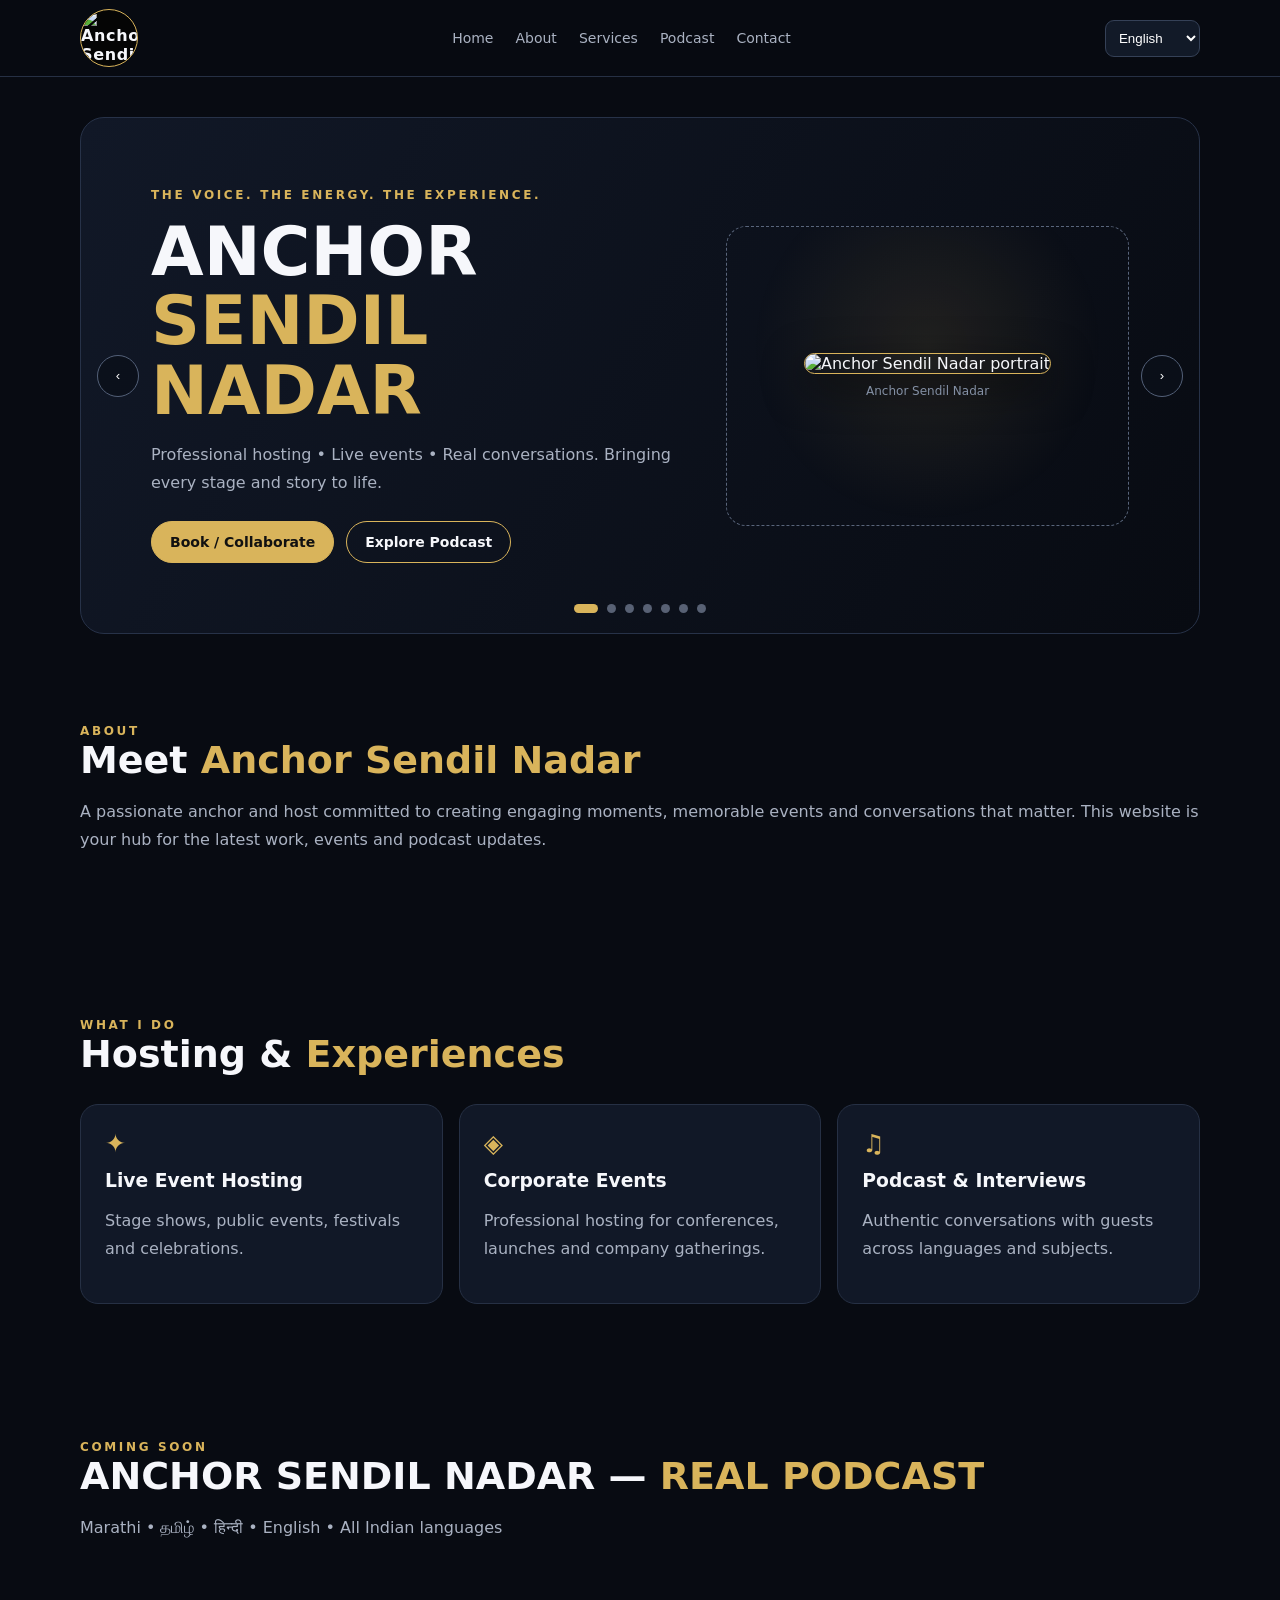
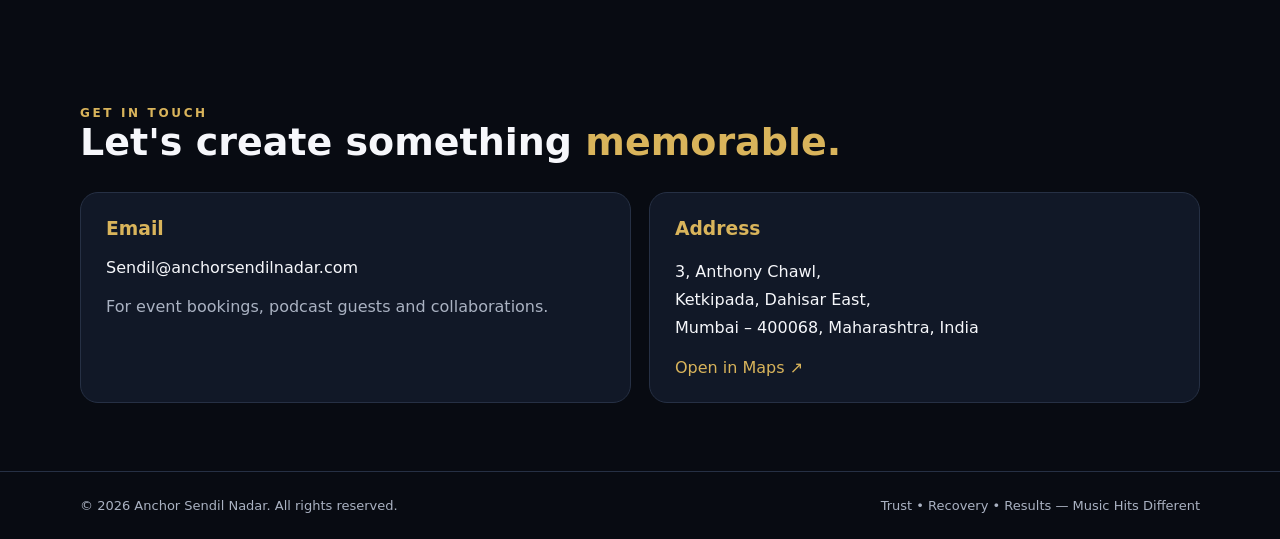
==== commit 884a7553: "Add files via upload" ====
--- a/index.html
+++ b/index.html
@@ -3,125 +3,63 @@
 <head>
 <meta charset="UTF-8">
 <meta name="viewport" content="width=device-width, initial-scale=1.0">
-<meta name="theme-color" content="#050a12">
-<meta name="description" content="Official website of Anchor Sendil Nadar — Event Anchor, Emcee, Show Host, Event Curator and Podcast Host.">
-<title>Anchor Sendil Nadar | Official</title>
+<meta name="description" content="Anchor Sendil Nadar — professional anchor, host and podcast personality. Events, interviews and collaborations.">
+<title>Anchor Sendil Nadar | Official Website</title>
 <style>
-:root{--bg:#050912;--panel:#0a1423;--gold:#f5c45a;--gold2:#ffe6a0;--red:#ff343d;--text:#f5f7fb;--muted:#aab4c4;--line:rgba(245,196,90,.25)}
-*{box-sizing:border-box}html{scroll-behavior:smooth}body{margin:0;background:var(--bg);color:var(--text);font-family:Inter,Arial,sans-serif;line-height:1.6}a{color:inherit;text-decoration:none}.container{width:min(1180px,92%);margin:auto}
-header{position:sticky;top:0;z-index:20;background:rgba(4,8,15,.94);backdrop-filter:blur(14px);border-bottom:1px solid var(--line)}
-.nav{min-height:76px;display:flex;align-items:center;justify-content:space-between;gap:20px}.brand{display:flex;align-items:center;gap:12px;font-weight:800;letter-spacing:.04em}.brand-mark{border:2px solid var(--gold);border-radius:50% 12px 50% 12px;padding:4px 9px;color:var(--gold);font-size:22px;font-weight:900}.brand small{display:block;color:#d8dce5;font-size:11px;letter-spacing:.13em}
-nav{display:flex;align-items:center;gap:22px;font-size:13px;font-weight:700;color:#dce2ec}nav a:hover{color:var(--gold)}.nav-cta{padding:9px 15px;border:1px solid var(--gold);border-radius:30px;color:var(--gold)}
-.menu{display:none;background:none;color:white;border:1px solid var(--line);border-radius:8px;padding:8px 12px;font-size:22px}
-.hero{position:relative;overflow:hidden;background:radial-gradient(ellipse at 75% 35%,#12375a 0%,#081323 40%,#050912 78%);border-bottom:1px solid var(--line)}
-.hero-grid{display:grid;grid-template-columns:.85fr 1.15fr;align-items:center;min-height:570px;gap:30px;padding:38px 0}
-.hero-photo{align-self:end;position:relative;min-height:480px;display:flex;align-items:end;justify-content:center}.hero-photo img{width:min(100%,440px);max-height:530px;object-fit:cover;object-position:center 20%;border-radius:26px 26px 0 0;filter:contrast(1.04);mask-image:linear-gradient(to bottom,black 84%,transparent 100%)}.hero-copy{padding:20px 0}.eyebrow{color:var(--gold);font-size:12px;font-weight:800;letter-spacing:.25em;text-transform:uppercase}.hero h1{font-size:clamp(42px,6.2vw,82px);line-height:.98;margin:12px 0 18px;letter-spacing:-.045em}.hero h1 span{display:block;color:var(--gold);text-shadow:0 0 25px rgba(245,196,90,.2)}.roles{letter-spacing:.15em;text-transform:uppercase;font-size:12px;color:#e0e5ef;font-weight:700}.tagline{font-family:Georgia,serif;font-style:italic;font-size:clamp(20px,2.7vw,32px);margin:24px 0;color:#f3e5c4}.actions{display:flex;flex-wrap:wrap;gap:12px;margin-top:26px}.btn{display:inline-flex;align-items:center;justify-content:center;gap:9px;padding:13px 20px;border-radius:30px;font-weight:800;font-size:14px;border:1px solid var(--gold);background:linear-gradient(135deg,#f6c65f,#d99825);color:#111}.btn.secondary{background:transparent;color:var(--gold)}.hero-mic{position:absolute;right:4%;top:12%;font-size:62px;opacity:.22;transform:rotate(12deg)}
-section{padding:76px 0;border-bottom:1px solid rgba(255,255,255,.07)}.section-title{text-align:center;margin:0 0 35px;font-size:clamp(28px,4vw,42px);letter-spacing:-.03em}.section-title span{color:var(--gold)}.section-kicker{text-align:center;color:var(--muted);max-width:650px;margin:-20px auto 34px}
-.about-grid{display:grid;grid-template-columns:1fr 1fr;gap:40px;align-items:center}.about-card{padding:30px;border:1px solid var(--line);border-radius:20px;background:linear-gradient(140deg,#0d1b2c,#070d17)}.about-card h3{font-size:25px;margin:0 0 12px}.about-card p{color:var(--muted)}.highlight-list{display:grid;gap:14px}.highlight{display:flex;gap:14px;align-items:center;padding:16px;border-radius:12px;background:#0b1523;border:1px solid rgba(255,255,255,.06)}.highlight b{color:var(--gold);font-size:22px}
-.cards{display:grid;grid-template-columns:repeat(4,1fr);gap:16px}.service{padding:22px 16px;text-align:center;border:1px solid var(--line);border-radius:16px;background:linear-gradient(145deg,#111c2a,#080d15);transition:.2s}.service:hover{transform:translateY(-4px);border-color:var(--gold)}.service .icon{font-size:30px}.service h3{font-size:15px;margin:8px 0}.service p{font-size:12px;color:var(--muted);margin:0}
-.portfolio{display:grid;grid-template-columns:repeat(3,1fr);gap:15px}.portfolio-item{min-height:175px;display:flex;align-items:end;padding:20px;border-radius:16px;border:1px solid var(--line);background:linear-gradient(135deg,#102744,#11131d 70%);position:relative;overflow:hidden}.portfolio-item:before{content:"";position:absolute;inset:0;background:radial-gradient(circle at 80% 15%,rgba(245,196,90,.24),transparent 42%)}.portfolio-item h3{position:relative;margin:0;font-size:17px}.portfolio-item small{display:block;color:var(--gold);font-size:11px;letter-spacing:.12em;text-transform:uppercase}
-.podcast-wrap{display:grid;grid-template-columns:1fr 1fr;gap:30px;align-items:center}.podcast-art{min-height:300px;border-radius:22px;border:1px solid var(--line);background:radial-gradient(circle at center,#163d5e,#080e19 70%);display:grid;place-items:center;text-align:center;padding:30px}.podcast-art .mic{font-size:75px}.podcast-art h3{font-size:34px;color:var(--gold);margin:0}.podcast-art p{color:var(--muted);margin:5px}.podcast-copy p{color:var(--muted)}.podcast-copy ul{padding-left:20px;color:#e8edf5}
-.stats{display:grid;grid-template-columns:repeat(4,1fr);gap:15px}.stat{text-align:center;padding:20px;border-right:1px solid var(--line)}.stat:last-child{border:0}.stat strong{display:block;color:var(--gold);font-size:34px;line-height:1.2}.stat span{font-size:12px;color:var(--muted);text-transform:uppercase;letter-spacing:.1em}
-.contact-grid{display:grid;grid-template-columns:.8fr 1.2fr;gap:28px}.contact-info{padding:25px;border-radius:18px;background:#0a1422;border:1px solid var(--line)}.contact-info p{color:var(--muted)}.contact-form{display:grid;gap:13px}.contact-form input,.contact-form select,.contact-form textarea{width:100%;background:#0b1421;border:1px solid #26354a;border-radius:10px;padding:14px;color:white;font:inherit}.contact-form textarea{min-height:130px;resize:vertical}.contact-form input:focus,.contact-form textarea:focus,.contact-form select:focus{outline:1px solid var(--gold);border-color:var(--gold)}
-footer{padding:28px 0;color:var(--muted);font-size:12px}.footer-row{display:flex;justify-content:space-between;gap:20px;align-items:center;flex-wrap:wrap}.socials{display:flex;gap:10px}.socials a{border:1px solid var(--line);border-radius:50%;width:34px;height:34px;display:grid;place-items:center;color:var(--gold);font-weight:800}.wa-float{position:fixed;right:20px;bottom:20px;z-index:30;width:54px;height:54px;border-radius:50%;display:grid;place-items:center;background:#20c866;color:#fff;font-size:25px;box-shadow:0 0 20px #20c86655}
-@media(max-width:900px){nav{gap:12px;font-size:12px}.hero-grid{min-height:490px}.cards{grid-template-columns:repeat(2,1fr)}.portfolio{grid-template-columns:repeat(2,1fr)}}
-@media(max-width:680px){.nav{min-height:66px}.menu{display:block}nav{display:none;position:absolute;top:66px;left:0;right:0;background:#050912;padding:18px 5%;border-bottom:1px solid var(--line);flex-direction:column;align-items:stretch}nav.open{display:flex}.hero-grid{grid-template-columns:1fr;gap:0;padding-top:20px}.hero-copy{grid-row:1;padding:22px 0}.hero-photo{grid-row:2;min-height:300px}.hero-photo img{max-height:360px;width:85%}.hero h1{font-size:48px}.hero-mic{right:5%;top:30%}section{padding:55px 0}.about-grid,.podcast-wrap,.contact-grid{grid-template-columns:1fr}.cards{grid-template-columns:repeat(2,1fr);gap:10px}.service{padding:16px 10px}.portfolio{grid-template-columns:1fr}.portfolio-item{min-height:140px}.stats{grid-template-columns:repeat(2,1fr)}.stat:nth-child(2){border-right:0}.stat:nth-child(3){border-top:1px solid var(--line)}.stat:nth-child(4){border-top:1px solid var(--line)}.footer-row{justify-content:center;text-align:center}.section-kicker{margin-top:-16px}}
+:root{--bg:#080b12;--panel:#111827;--gold:#d9b45b;--white:#f6f7fb;--muted:#aab2c2;--line:#263044}
+*{box-sizing:border-box}html{scroll-behavior:smooth}body{margin:0;background:var(--bg);color:var(--white);font-family:Inter,system-ui,-apple-system,Segoe UI,Roboto,Arial,sans-serif}
+a{color:inherit;text-decoration:none}.wrap{width:min(1120px,92%);margin:auto}
+header{position:sticky;top:0;z-index:20;background:#080b12ed;backdrop-filter:blur(14px);border-bottom:1px solid var(--line)}
+.nav{height:76px;display:flex;align-items:center;justify-content:space-between;gap:18px}.brand{display:flex;align-items:center;gap:12px;font-weight:800;letter-spacing:.04em}
+.header-logo{height:58px;width:58px;object-fit:contain;border-radius:50%;border:1px solid #d9b45b;background:#050505}
+.navlinks{display:flex;gap:22px;color:var(--muted);font-size:14px}.navlinks a:hover{color:var(--gold)}
+select{background:#121a28;color:white;border:1px solid #354157;border-radius:9px;padding:9px;max-width:160px}
+.hero{padding:40px 0 22px}.slider{position:relative;overflow:hidden;border:1px solid #273248;border-radius:24px;background:linear-gradient(120deg,#111827,#080b12);min-height:470px}
+.slide{display:none;min-height:470px;padding:clamp(28px,6vw,70px);align-items:center;gap:30px;grid-template-columns:1.15fr .85fr}.slide.active{display:grid}
+.eyebrow{color:var(--gold);font-size:12px;letter-spacing:.22em;text-transform:uppercase;font-weight:800}
+h1{font-size:clamp(36px,5.5vw,68px);line-height:1.02;margin:15px 0}h2{font-size:clamp(25px,3vw,38px);margin:0 0 16px}
+p{color:var(--muted);line-height:1.75}.gold{color:var(--gold)}
+.ctas{display:flex;flex-wrap:wrap;gap:12px;margin-top:24px}.btn{padding:12px 18px;border-radius:999px;border:1px solid var(--gold);font-weight:750;font-size:14px}.btn.primary{background:var(--gold);color:#111}.btn:hover{transform:translateY(-2px)}
+.visual{min-height:300px;border:1px dashed #59657b;border-radius:20px;display:grid;place-items:center;text-align:center;padding:24px;background:radial-gradient(circle at 50% 40%,#d9b45b1c,transparent 65%)}
+.photo-placeholder{width:min(230px,70%);aspect-ratio:3/4;border-radius:18px;border:1px solid #6b5b36;background:linear-gradient(145deg,#1c2638,#080b12);display:grid;place-items:center;color:var(--gold);font-weight:800;letter-spacing:.08em}.real-portrait{width:min(290px,90%);height:340px;object-fit:cover;object-position:center 18%;border:1px solid #d9b45b;border-radius:18px;box-shadow:0 12px 40px #0008}
+.slide-note{font-size:12px;color:#8490a5;margin-top:10px}
+.controls{position:absolute;bottom:20px;left:0;right:0;display:flex;justify-content:center;align-items:center;gap:9px}.dot{width:9px;height:9px;border-radius:50%;border:0;background:#586174;padding:0;cursor:pointer}.dot.active{background:var(--gold);width:24px;border-radius:10px}.arrow{position:absolute;top:50%;transform:translateY(-50%);border:1px solid #536078;background:#0b1019cc;color:white;border-radius:50%;width:42px;height:42px;cursor:pointer}.prev{left:16px}.next{right:16px}
+section{padding:68px 0}.section-head{margin-bottom:28px}.cards{display:grid;grid-template-columns:repeat(3,1fr);gap:16px}.card{background:var(--panel);border:1px solid var(--line);border-radius:18px;padding:24px}.card .symbol{font-size:25px;color:var(--gold)}.card h3{margin:12px 0 8px}.contact-grid{display:grid;grid-template-columns:1fr 1fr;gap:18px}.contact-card{background:var(--panel);border:1px solid var(--line);border-radius:18px;padding:25px;overflow-wrap:anywhere}.contact-card h3{color:var(--gold);margin-top:0}
+footer{border-top:1px solid var(--line);padding:26px 0;color:var(--muted);font-size:13px}.foot{display:flex;justify-content:space-between;gap:15px;flex-wrap:wrap}
+@media(max-width:760px){.nav{height:auto;min-height:70px;flex-wrap:wrap;padding:12px 0}.navlinks{order:3;width:100%;justify-content:space-between;gap:10px;font-size:12px}.slide.active{grid-template-columns:1fr;padding:30px 25px 65px}.slider,.slide{min-height:unset}.visual{min-height:220px}.cards{grid-template-columns:1fr}.contact-grid{grid-template-columns:1fr}.hero{padding-top:20px}.arrow{top:auto;bottom:18px;transform:none}.prev{left:18px}.next{right:18px}.controls{bottom:32px}}
 </style>
 </head>
 <body>
-<header>
-  <div class="container nav">
-    <a class="brand" href="#home"><span class="brand-mark">ASN</span><span>ANCHOR<small>SENDIL NADAR</small></span></a>
-    <button class="menu" id="menuBtn" aria-label="Open menu">☰</button>
-    <nav id="navLinks">
-      <a href="#home">Home</a><a href="#about">About</a><a href="#services">Services</a><a href="#portfolio">Portfolio</a><a href="#podcast">Podcast</a><a href="#contact" class="nav-cta">Book Now</a>
-    </nav>
-  </div>
-</header>
-<main>
-<section class="hero" id="home">
-  <div class="hero-mic">🎙</div>
-  <div class="container hero-grid">
-    <div class="hero-photo"><img src="assets/anchor-sendil-nadar.jpg" alt="Anchor Sendil Nadar portrait"></div>
-    <div class="hero-copy">
-      <div class="eyebrow">Official Personal Brand</div>
-      <h1>ANCHOR <span>SENDIL NADAR</span></h1>
-      <div class="roles">Host&nbsp; | &nbsp;Emcee&nbsp; | &nbsp;Event Curator&nbsp; | &nbsp;Podcast Host</div>
-      <p class="tagline">“Voice of Events. Energy of the Crowd.”</p>
-      <p style="color:var(--muted);max-width:520px">Bringing stages to life with engaging hosting, memorable moments and powerful audience connection.</p>
-      <div class="actions"><a class="btn" href="#contact">▣ Book Me for Your Event</a><a class="btn secondary" href="#podcast">🎙 Explore Podcast</a></div>
-    </div>
-  </div>
-</section>
-<section id="about">
-  <div class="container about-grid">
-    <div class="about-card"><div class="eyebrow">Meet the Host</div><h3>About <span style="color:var(--gold)">Sendil</span></h3><p>Anchor Sendil Nadar is an event anchor, emcee and show host who brings energy, creativity and professionalism to every stage. From corporate gatherings and weddings to cultural celebrations and public events, the goal is to make every experience engaging and unforgettable.</p><p>With a passion for people and live moments, Sendil connects with audiences, keeps the program flowing and gives every event its own identity.</p></div>
-    <div class="highlight-list"><div class="highlight"><b>🎯</b><div><strong>Audience Engagement</strong><br><small style="color:var(--muted)">Interactive hosting and crowd connection</small></div></div><div class="highlight"><b>✨</b><div><strong>Creative Show Concepts</strong><br><small style="color:var(--muted)">Fresh ideas for memorable experiences</small></div></div><div class="highlight"><b>🛡</b><div><strong>Reliable & Professional</strong><br><small style="color:var(--muted)">Smooth coordination and stage presence</small></div></div></div>
-  </div>
-</section>
-<section id="services">
-  <div class="container"><h2 class="section-title">My <span>Services</span></h2><p class="section-kicker">A professional voice and vibrant presence for your special occasion.</p>
-    <div class="cards">
-      <article class="service"><div class="icon">🎤</div><h3>Event Anchoring & Emceeing</h3><p>Stage hosting and audience interaction.</p></article>
-      <article class="service"><div class="icon">🎬</div><h3>Show Hosting</h3><p>Stage shows, entertainment and live programs.</p></article>
-      <article class="service"><div class="icon">🏢</div><h3>Corporate Events</h3><p>Professional hosting for brands and teams.</p></article>
-      <article class="service"><div class="icon">💍</div><h3>Wedding Events</h3><p>Celebrate your moments with warmth and energy.</p></article>
-      <article class="service"><div class="icon">🥂</div><h3>Private Celebrations</h3><p>Birthdays, parties and family celebrations.</p></article>
-      <article class="service"><div class="icon">⭐</div><h3>Brand Launches</h3><p>Promotions, launches and special appearances.</p></article>
-      <article class="service"><div class="icon">🎪</div><h3>Festivals & Public Events</h3><p>Cultural events and community celebrations.</p></article>
-      <article class="service"><div class="icon">🎙</div><h3>Podcast Hosting</h3><p>Interviews, conversations and digital shows.</p></article>
-    </div>
-  </div>
-</section>
-<section id="portfolio">
-  <div class="container"><h2 class="section-title">Event <span>Portfolio</span></h2><p class="section-kicker">A showcase of event formats and hosting experiences.</p>
-    <div class="portfolio">
-      <div class="portfolio-item"><h3><small>01 / Live Stage</small>Public & Cultural Events</h3></div>
-      <div class="portfolio-item"><h3><small>02 / Corporate</small>Brand & Business Events</h3></div>
-      <div class="portfolio-item"><h3><small>03 / Celebration</small>Wedding & Private Events</h3></div>
-      <div class="portfolio-item"><h3><small>04 / Entertainment</small>Show Hosting</h3></div>
-      <div class="portfolio-item"><h3><small>05 / Digital</small>Podcast & Interviews</h3></div>
-      <div class="portfolio-item"><h3><small>06 / Collaboration</small>Campaigns & Special Projects</h3></div>
-    </div>
-  </div>
-</section>
-<section id="podcast">
-  <div class="container"><h2 class="section-title">The <span>Podcast</span></h2><p class="section-kicker">Real stories. Honest conversations. Inspiring voices.</p>
-    <div class="podcast-wrap">
-      <div class="podcast-art"><div><div class="mic">🎙️</div><h3>ASN PODCAST</h3><p>Conversations that connect</p><div style="color:var(--gold);letter-spacing:.4em;margin-top:16px">● ● ● ● ●</div></div></div>
-      <div class="podcast-copy"><div class="eyebrow">Coming Soon / Episodes</div><h3 style="font-size:30px;margin:8px 0">Welcome to the conversation.</h3><p>A platform for meaningful conversations with artists, entrepreneurs, creators, community voices and inspiring personalities.</p><ul><li>Guest interviews & personal journeys</li><li>Entertainment, culture & business conversations</li><li>Video podcast episodes and short clips</li><li>Behind-the-scenes stories</li></ul><a class="btn secondary" href="#contact">Suggest a Guest / Collaborate</a></div>
-    </div>
-  </div>
-</section>
-<section id="highlights">
-  <div class="container"><h2 class="section-title">Experience & <span>Highlights</span></h2><div class="stats"><div class="stat"><strong>Live</strong><span>Stage Energy</span></div><div class="stat"><strong>Multi</strong><span>Event Formats</span></div><div class="stat"><strong>Creative</strong><span>Show Concepts</span></div><div class="stat"><strong>Connect</strong><span>Audience First</span></div></div></div>
-</section>
-<section id="contact">
-  <div class="container"><h2 class="section-title">Let’s Create Your <span>Next Big Event!</span></h2><p class="section-kicker">For bookings, event inquiries, podcast guests and collaborations.</p>
-    <div class="contact-grid">
-      <div class="contact-info"><div class="eyebrow">Contact & Booking</div><h3 style="font-size:25px">Let’s talk about your event.</h3><p>Share your event details through the form and prepare a booking inquiry. Add your official email, phone number and social profile links before publishing.</p><p><strong style="color:var(--gold)">Booking:</strong> Event Anchoring • Emceeing • Podcast • Collaboration</p><div class="socials" style="margin-top:22px"><a href="#" aria-label="Instagram">ig</a><a href="#" aria-label="Facebook">f</a><a href="#" aria-label="YouTube">▶</a><a href="#" aria-label="X">X</a><a href="#" aria-label="LinkedIn">in</a></div></div>
-      <form class="contact-form" id="bookingForm"><input name="name" placeholder="Your Name" required><input name="phone" placeholder="Phone / WhatsApp" required><input name="email" type="email" placeholder="Email Address"><select name="event" required><option value="">Select Inquiry Type</option><option>Event Anchoring</option><option>Corporate Event</option><option>Wedding / Celebration</option><option>Podcast Guest / Collaboration</option><option>Brand Promotion</option><option>Other</option></select><input name="date" placeholder="Event Date (optional)"><textarea name="message" placeholder="Tell me about your event or collaboration..." required></textarea><button class="btn" type="submit">Prepare Booking Inquiry ↗</button><small id="formMessage" style="color:var(--muted)">This form opens your email app to send the inquiry; configure the official email address in the site code first.</small></form>
-    </div>
-  </div>
-</section>
-</main>
-<footer><div class="container footer-row"><div>© <span id="year"></span> Anchor Sendil Nadar. All rights reserved.</div><div>Official Personal Brand • Host | Emcee | Podcast</div><div><a href="#home" style="color:var(--gold)">Back to top ↑</a></div></div></footer>
-<a class="wa-float" href="#contact" aria-label="WhatsApp booking">✆</a>
+<header><div class="wrap nav">
+<a class="brand" href="#home"><img class="header-logo" src="sendil-logo.jpg" alt="Anchor Sendil Nadar logo"></a>
+<nav class="navlinks"><a href="#home">Home</a><a href="#about">About</a><a href="#services">Services</a><a href="#podcast">Podcast</a><a href="#contact">Contact</a></nav>
+<select id="language" aria-label="Choose Indian language"><option value="en">English</option><option>हिन्दी</option><option>मराठी</option><option>বাংলা</option><option>తెలుగు</option><option>தமிழ்</option><option>ગુજરાતી</option><option>ಕನ್ನಡ</option><option>മലയാളം</option><option>ଓଡ଼ିଆ</option><option>ਪੰਜਾਬੀ</option><option>অসমীয়া</option><option>मैथिली</option><option>संस्कृतम्</option><option>कोंकणी</option><option>اردو</option><option>नेपाली</option><option>डोगरी</option><option>बोडो</option><option>मणिपुरी</option><option>सантाली</option><option>काश्मीरी</option><option>सिंधी</option></select>
+</div></header>
+<main id="home" class="wrap hero">
+<div class="slider" aria-label="Seven featured slides">
+<div class="slide active"><div><div class="eyebrow">The voice. The energy. The experience.</div><h1>ANCHOR<br><span class="gold">SENDIL NADAR</span></h1><p>Professional hosting • Live events • Real conversations. Bringing every stage and story to life.</p><div class="ctas"><a class="btn primary" href="#contact">Book / Collaborate</a><a class="btn" href="#podcast">Explore Podcast</a></div></div><div class="visual"><div><img class="real-portrait" src="sendil-photo.jpg" alt="Anchor Sendil Nadar portrait"><div class="slide-note">Anchor Sendil Nadar</div></div></div></div>
+<div class="slide"><div><div class="eyebrow">01 / Live Events</div><h1>MAKE EVERY<br><span class="gold">MOMENT LIVE</span></h1><p>Engaging stage presence for celebrations, public events and unforgettable audiences.</p><div class="ctas"><a class="btn primary" href="#services">Event Hosting</a></div></div><div class="visual"><div class="photo-placeholder">EVENT<br>PHOTO</div></div></div>
+<div class="slide"><div><div class="eyebrow">02 / Corporate</div><h1>PROFESSIONAL<br><span class="gold">STAGE HOSTING</span></h1><p>Polished, energetic and audience-first hosting for corporate events and launches.</p></div><div class="visual"><div class="photo-placeholder">CORPORATE<br>PHOTO</div></div></div>
+<div class="slide"><div><div class="eyebrow">03 / Weddings & Celebrations</div><h1>YOUR DAY.<br><span class="gold">YOUR STORY.</span></h1><p>Warm and memorable hosting for weddings, receptions and family celebrations.</p></div><div class="visual"><div class="photo-placeholder">CELEBRATION<br>PHOTO</div></div></div>
+<div class="slide" id="podcast"><div><div class="eyebrow">04 / Real Podcast</div><h1>REAL PEOPLE.<br><span class="gold">REAL STORIES.</span></h1><p>Meaningful conversations in Marathi, Tamil, Hindi, English and more Indian languages.</p><div class="ctas"><a class="btn primary" href="#contact">Podcast Enquiries</a></div></div><div class="visual"><div class="photo-placeholder">PODCAST<br>STUDIO</div></div></div>
+<div class="slide"><div><div class="eyebrow">05 / Public & Cultural</div><h1>CELEBRATE<br><span class="gold">OUR CULTURE</span></h1><p>Connecting communities through culture, festivals and stage experiences.</p></div><div class="visual"><div class="photo-placeholder">CULTURAL<br>EVENT</div></div></div>
+<div class="slide"><div><div class="eyebrow">06 / Portfolio</div><h1>THE JOURNEY<br><span class="gold">CONTINUES</span></h1><p>Explore collaborations, hosting highlights and upcoming projects with Anchor Sendil Nadar.</p><div class="ctas"><a class="btn primary" href="#about">Know More</a></div></div><div class="visual"><div class="photo-placeholder">PORTFOLIO<br>PHOTO</div></div></div>
+<button class="arrow prev" aria-label="Previous slide">‹</button><button class="arrow next" aria-label="Next slide">›</button><div class="controls" id="dots"></div>
+</div></main>
+<section id="about"><div class="wrap"><div class="section-head"><div class="eyebrow">About</div><h2>Meet <span class="gold">Anchor Sendil Nadar</span></h2><p>A passionate anchor and host committed to creating engaging moments, memorable events and conversations that matter. This website is your hub for the latest work, events and podcast updates.</p></div></div></section>
+<section id="services"><div class="wrap"><div class="section-head"><div class="eyebrow">What I do</div><h2>Hosting & <span class="gold">Experiences</span></h2></div><div class="cards">
+<div class="card"><div class="symbol">✦</div><h3>Live Event Hosting</h3><p>Stage shows, public events, festivals and celebrations.</p></div><div class="card"><div class="symbol">◈</div><h3>Corporate Events</h3><p>Professional hosting for conferences, launches and company gatherings.</p></div><div class="card"><div class="symbol">♫</div><h3>Podcast & Interviews</h3><p>Authentic conversations with guests across languages and subjects.</p></div></div></div></section>
+<section><div class="wrap"><div class="section-head"><div class="eyebrow">Coming soon</div><h2>ANCHOR SENDIL NADAR — <span class="gold">REAL PODCAST</span></h2><p>Marathi • தமிழ் • हिन्दी • English • All Indian languages</p></div></div></section>
+<section id="contact"><div class="wrap"><div class="section-head"><div class="eyebrow">Get in touch</div><h2>Let's create something <span class="gold">memorable.</span></h2></div><div class="contact-grid">
+<div class="contact-card"><h3>Email</h3><a href="mailto:Sendil@anchorsendilnadar.com">Sendil@anchorsendilnadar.com</a><p>For event bookings, podcast guests and collaborations.</p></div>
+<div class="contact-card"><h3>Address</h3><p style="color:#f6f7fb">3, Anthony Chawl,<br>Ketkipada, Dahisar East,<br>Mumbai – 400068, Maharashtra, India</p><a class="gold" href="https://maps.google.com/?q=3+Anthony+Chawl+Ketkipada+Dahisar+East+Mumbai+400068" target="_blank" rel="noopener">Open in Maps ↗</a></div>
+</div></div></section>
+<footer><div class="wrap foot"><span>© <span id="year"></span> Anchor Sendil Nadar. All rights reserved.</span><span>Trust • Recovery • Results — Music Hits Different</span></div></footer>
 <script>
-const menuBtn=document.getElementById('menuBtn'),nav=document.getElementById('navLinks');
-menuBtn.addEventListener('click',()=>nav.classList.toggle('open'));
-nav.querySelectorAll('a').forEach(a=>a.addEventListener('click',()=>nav.classList.remove('open')));
-document.getElementById('year').textContent=new Date().getFullYear();
-document.getElementById('bookingForm').addEventListener('submit',function(e){
- e.preventDefault();
- const data=new FormData(this);
- const subject=encodeURIComponent('Booking Inquiry — Anchor Sendil Nadar');
- const body=encodeURIComponent(`Name: ${data.get('name')}\nPhone/WhatsApp: ${data.get('phone')}\nEmail: ${data.get('email')}\nInquiry: ${data.get('event')}\nEvent Date: ${data.get('date')}\nDetails: ${data.get('message')}`);
- // Replace with your official booking email before publishing.
- const bookingEmail='YOUR-BOOKING-EMAIL@example.com';
- if(bookingEmail.includes('YOUR-BOOKING-EMAIL')){document.getElementById('formMessage').textContent='Please configure your official booking email in index.html before publishing.';return;}
- window.location.href=`mailto:${bookingEmail}?subject=${subject}&body=${body}`;
-});
+const slides=[...document.querySelectorAll('.slide')], dotsWrap=document.getElementById('dots');let current=0,timer;
+slides.forEach((_,i)=>{const b=document.createElement('button');b.className='dot'+(i===0?' active':'');b.setAttribute('aria-label','Go to slide '+(i+1));b.onclick=()=>show(i);dotsWrap.appendChild(b)});
+const dots=[...dotsWrap.children];function show(i){current=(i+slides.length)%slides.length;slides.forEach((s,j)=>s.classList.toggle('active',j===current));dots.forEach((d,j)=>d.classList.toggle('active',j===current));resetTimer()}
+function resetTimer(){clearInterval(timer);timer=setInterval(()=>show(current+1),5000)}
+document.querySelector('.prev').onclick=()=>show(current-1);document.querySelector('.next').onclick=()=>show(current+1);resetTimer();document.getElementById('year').textContent=new Date().getFullYear();
 </script>
-</body>
-</html>+</body></html>
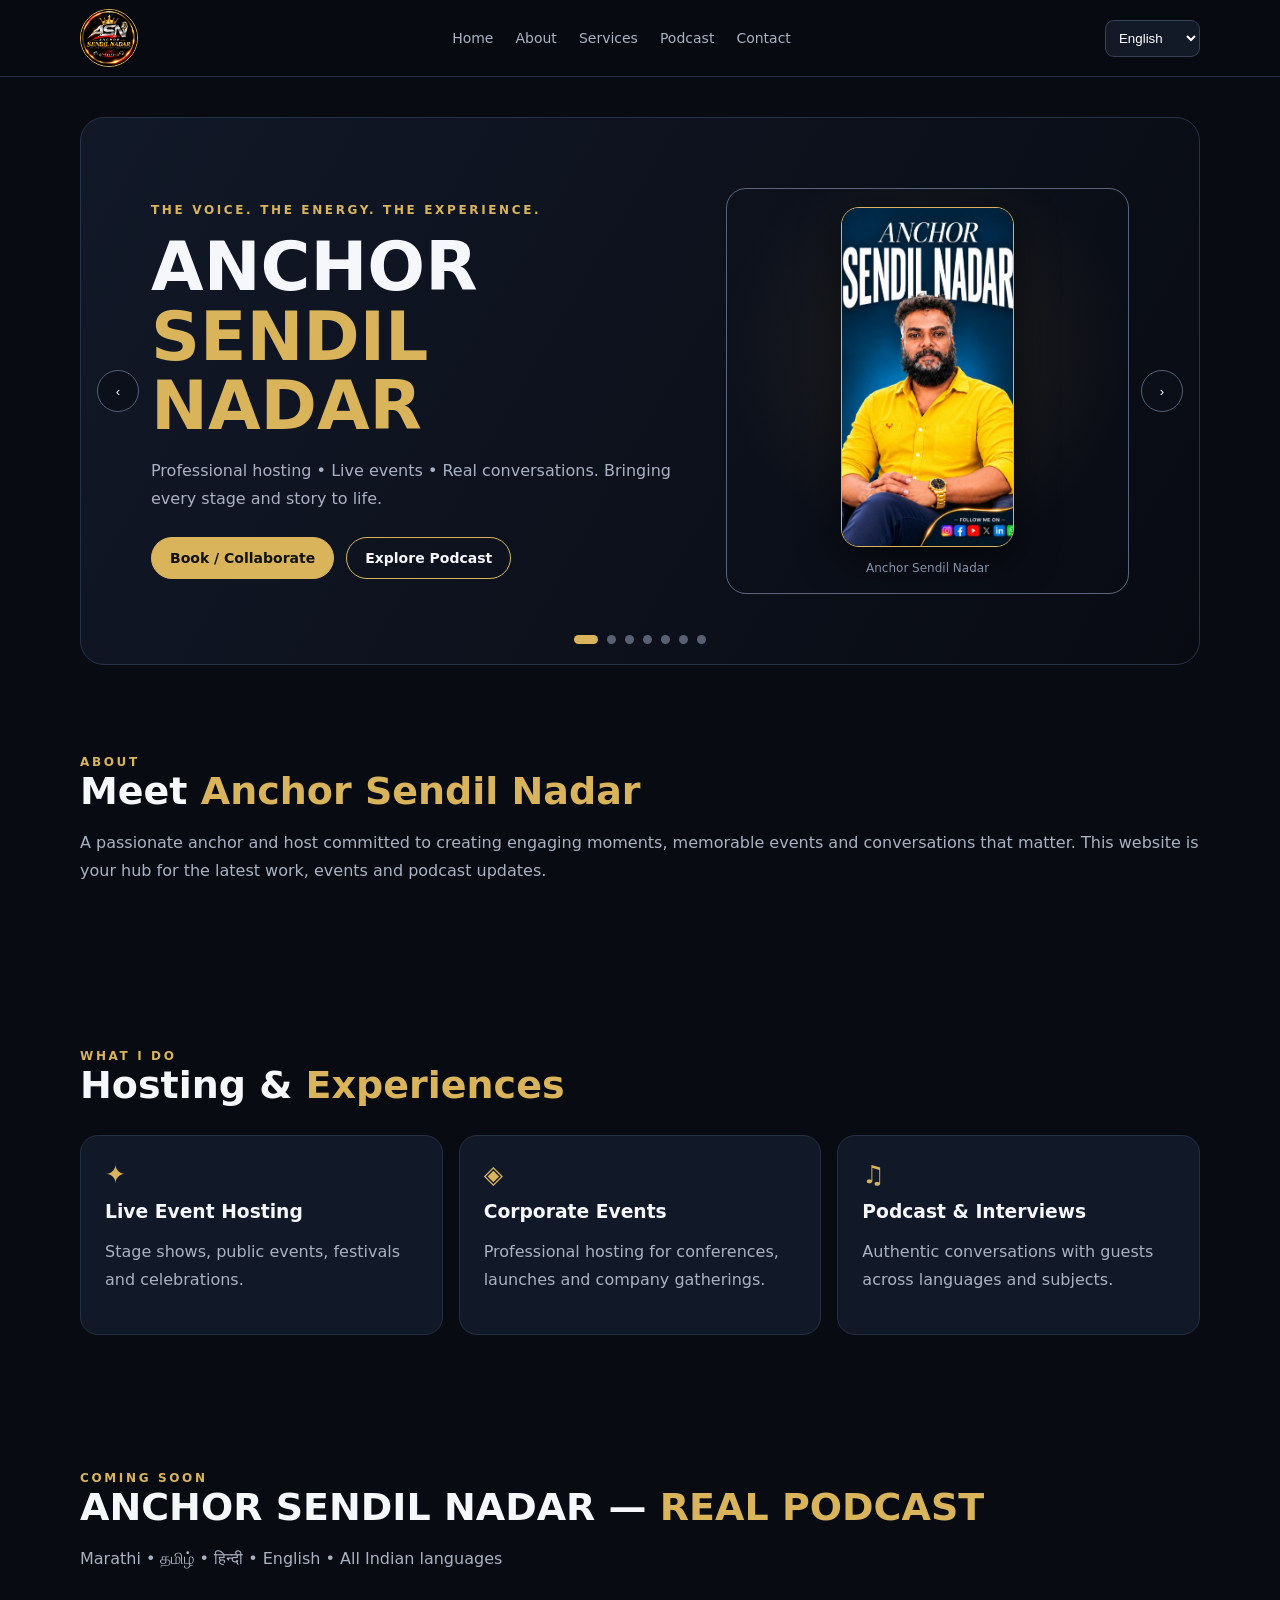
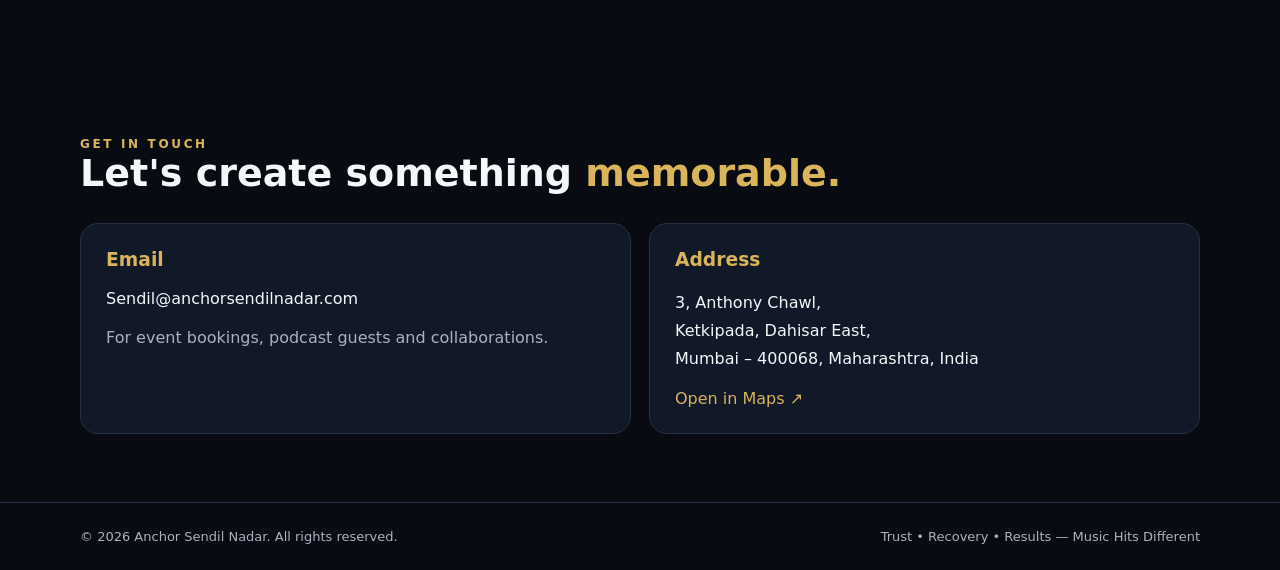
==== commit b607f1e9: "Add files via upload" ====
--- a/index.html
+++ b/index.html
@@ -20,7 +20,7 @@
 h1{font-size:clamp(36px,5.5vw,68px);line-height:1.02;margin:15px 0}h2{font-size:clamp(25px,3vw,38px);margin:0 0 16px}
 p{color:var(--muted);line-height:1.75}.gold{color:var(--gold)}
 .ctas{display:flex;flex-wrap:wrap;gap:12px;margin-top:24px}.btn{padding:12px 18px;border-radius:999px;border:1px solid var(--gold);font-weight:750;font-size:14px}.btn.primary{background:var(--gold);color:#111}.btn:hover{transform:translateY(-2px)}
-.visual{min-height:300px;border:1px dashed #59657b;border-radius:20px;display:grid;place-items:center;text-align:center;padding:24px;background:radial-gradient(circle at 50% 40%,#d9b45b1c,transparent 65%)}
+.visual{min-height:300px;border:1px solid #59657b;border-radius:20px;display:grid;place-items:center;text-align:center;padding:18px;background:radial-gradient(circle at 50% 40%,#d9b45b1c,transparent 65%);overflow:hidden}
 .photo-placeholder{width:min(230px,70%);aspect-ratio:3/4;border-radius:18px;border:1px solid #6b5b36;background:linear-gradient(145deg,#1c2638,#080b12);display:grid;place-items:center;color:var(--gold);font-weight:800;letter-spacing:.08em}.real-portrait{width:min(290px,90%);height:340px;object-fit:cover;object-position:center 18%;border:1px solid #d9b45b;border-radius:18px;box-shadow:0 12px 40px #0008}
 .slide-note{font-size:12px;color:#8490a5;margin-top:10px}
 .controls{position:absolute;bottom:20px;left:0;right:0;display:flex;justify-content:center;align-items:center;gap:9px}.dot{width:9px;height:9px;border-radius:50%;border:0;background:#586174;padding:0;cursor:pointer}.dot.active{background:var(--gold);width:24px;border-radius:10px}.arrow{position:absolute;top:50%;transform:translateY(-50%);border:1px solid #536078;background:#0b1019cc;color:white;border-radius:50%;width:42px;height:42px;cursor:pointer}.prev{left:16px}.next{right:16px}
@@ -38,12 +38,12 @@
 <main id="home" class="wrap hero">
 <div class="slider" aria-label="Seven featured slides">
 <div class="slide active"><div><div class="eyebrow">The voice. The energy. The experience.</div><h1>ANCHOR<br><span class="gold">SENDIL NADAR</span></h1><p>Professional hosting • Live events • Real conversations. Bringing every stage and story to life.</p><div class="ctas"><a class="btn primary" href="#contact">Book / Collaborate</a><a class="btn" href="#podcast">Explore Podcast</a></div></div><div class="visual"><div><img class="real-portrait" src="sendil-photo.jpg" alt="Anchor Sendil Nadar portrait"><div class="slide-note">Anchor Sendil Nadar</div></div></div></div>
-<div class="slide"><div><div class="eyebrow">01 / Live Events</div><h1>MAKE EVERY<br><span class="gold">MOMENT LIVE</span></h1><p>Engaging stage presence for celebrations, public events and unforgettable audiences.</p><div class="ctas"><a class="btn primary" href="#services">Event Hosting</a></div></div><div class="visual"><div class="photo-placeholder">EVENT<br>PHOTO</div></div></div>
-<div class="slide"><div><div class="eyebrow">02 / Corporate</div><h1>PROFESSIONAL<br><span class="gold">STAGE HOSTING</span></h1><p>Polished, energetic and audience-first hosting for corporate events and launches.</p></div><div class="visual"><div class="photo-placeholder">CORPORATE<br>PHOTO</div></div></div>
-<div class="slide"><div><div class="eyebrow">03 / Weddings & Celebrations</div><h1>YOUR DAY.<br><span class="gold">YOUR STORY.</span></h1><p>Warm and memorable hosting for weddings, receptions and family celebrations.</p></div><div class="visual"><div class="photo-placeholder">CELEBRATION<br>PHOTO</div></div></div>
-<div class="slide" id="podcast"><div><div class="eyebrow">04 / Real Podcast</div><h1>REAL PEOPLE.<br><span class="gold">REAL STORIES.</span></h1><p>Meaningful conversations in Marathi, Tamil, Hindi, English and more Indian languages.</p><div class="ctas"><a class="btn primary" href="#contact">Podcast Enquiries</a></div></div><div class="visual"><div class="photo-placeholder">PODCAST<br>STUDIO</div></div></div>
-<div class="slide"><div><div class="eyebrow">05 / Public & Cultural</div><h1>CELEBRATE<br><span class="gold">OUR CULTURE</span></h1><p>Connecting communities through culture, festivals and stage experiences.</p></div><div class="visual"><div class="photo-placeholder">CULTURAL<br>EVENT</div></div></div>
-<div class="slide"><div><div class="eyebrow">06 / Portfolio</div><h1>THE JOURNEY<br><span class="gold">CONTINUES</span></h1><p>Explore collaborations, hosting highlights and upcoming projects with Anchor Sendil Nadar.</p><div class="ctas"><a class="btn primary" href="#about">Know More</a></div></div><div class="visual"><div class="photo-placeholder">PORTFOLIO<br>PHOTO</div></div></div>
+<div class="slide"><div><div class="eyebrow">01 / Live Events</div><h1>MAKE EVERY<br><span class="gold">MOMENT LIVE</span></h1><p>Engaging stage presence for celebrations, public events and unforgettable audiences.</p><div class="ctas"><a class="btn primary" href="#services">Event Hosting</a></div></div><div class="visual"><img class="real-portrait" src="sendil-photo.jpg" alt="Anchor Sendil Nadar — Event Hosting"></div></div>
+<div class="slide"><div><div class="eyebrow">02 / Corporate</div><h1>PROFESSIONAL<br><span class="gold">STAGE HOSTING</span></h1><p>Polished, energetic and audience-first hosting for corporate events and launches.</p></div><div class="visual"><img class="real-portrait" src="sendil-photo.jpg" alt="Anchor Sendil Nadar — Corporate Hosting"></div></div>
+<div class="slide"><div><div class="eyebrow">03 / Weddings & Celebrations</div><h1>YOUR DAY.<br><span class="gold">YOUR STORY.</span></h1><p>Warm and memorable hosting for weddings, receptions and family celebrations.</p></div><div class="visual"><img class="real-portrait" src="sendil-photo.jpg" alt="Anchor Sendil Nadar — Weddings & Celebrations"></div></div>
+<div class="slide" id="podcast"><div><div class="eyebrow">04 / Real Podcast</div><h1>REAL PEOPLE.<br><span class="gold">REAL STORIES.</span></h1><p>Meaningful conversations in Marathi, Tamil, Hindi, English and more Indian languages.</p><div class="ctas"><a class="btn primary" href="#contact">Podcast Enquiries</a></div></div><div class="visual"><img class="real-portrait" src="sendil-photo.jpg" alt="Anchor Sendil Nadar — Podcast Studio"></div></div>
+<div class="slide"><div><div class="eyebrow">05 / Public & Cultural</div><h1>CELEBRATE<br><span class="gold">OUR CULTURE</span></h1><p>Connecting communities through culture, festivals and stage experiences.</p></div><div class="visual"><img class="real-portrait" src="sendil-photo.jpg" alt="Anchor Sendil Nadar — Cultural Event"></div></div>
+<div class="slide"><div><div class="eyebrow">06 / Portfolio</div><h1>THE JOURNEY<br><span class="gold">CONTINUES</span></h1><p>Explore collaborations, hosting highlights and upcoming projects with Anchor Sendil Nadar.</p><div class="ctas"><a class="btn primary" href="#about">Know More</a></div></div><div class="visual"><img class="real-portrait" src="sendil-photo.jpg" alt="Anchor Sendil Nadar — Portfolio Highlight"></div></div>
 <button class="arrow prev" aria-label="Previous slide">‹</button><button class="arrow next" aria-label="Next slide">›</button><div class="controls" id="dots"></div>
 </div></main>
 <section id="about"><div class="wrap"><div class="section-head"><div class="eyebrow">About</div><h2>Meet <span class="gold">Anchor Sendil Nadar</span></h2><p>A passionate anchor and host committed to creating engaging moments, memorable events and conversations that matter. This website is your hub for the latest work, events and podcast updates.</p></div></div></section>
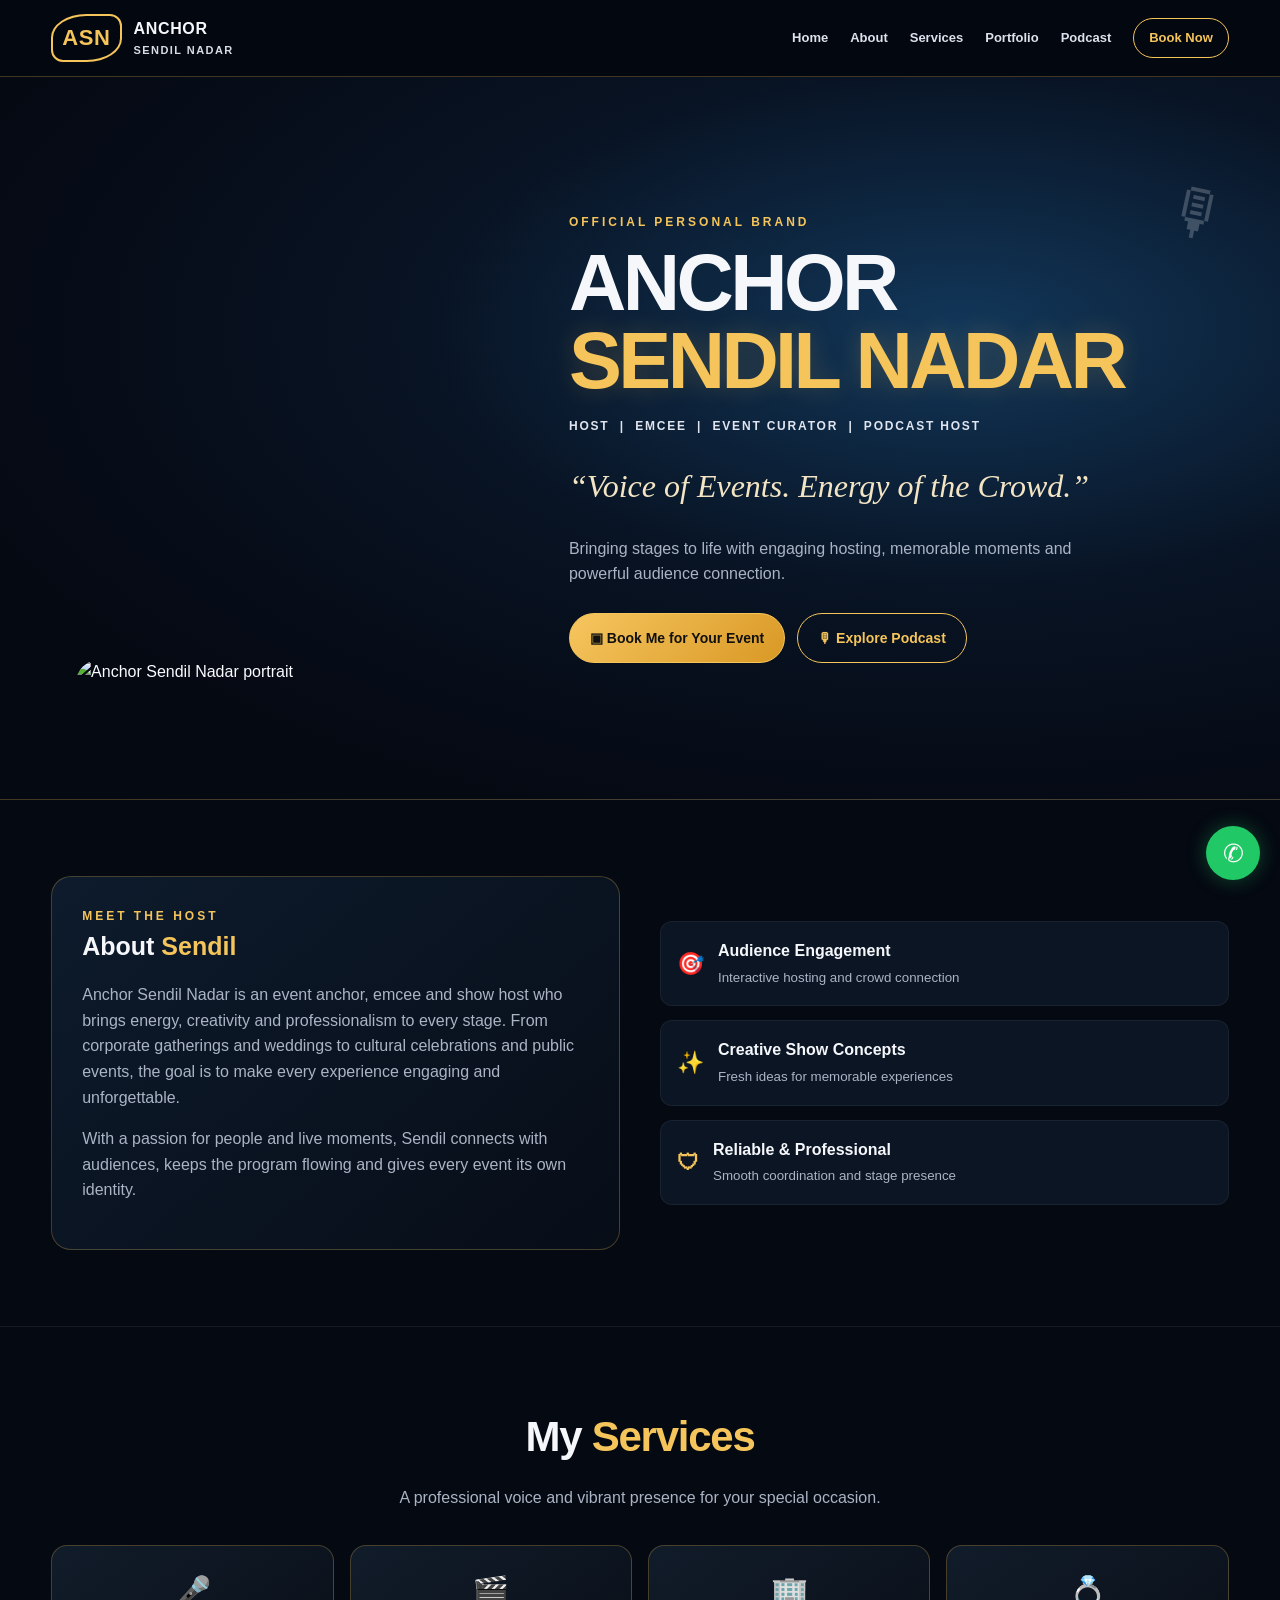
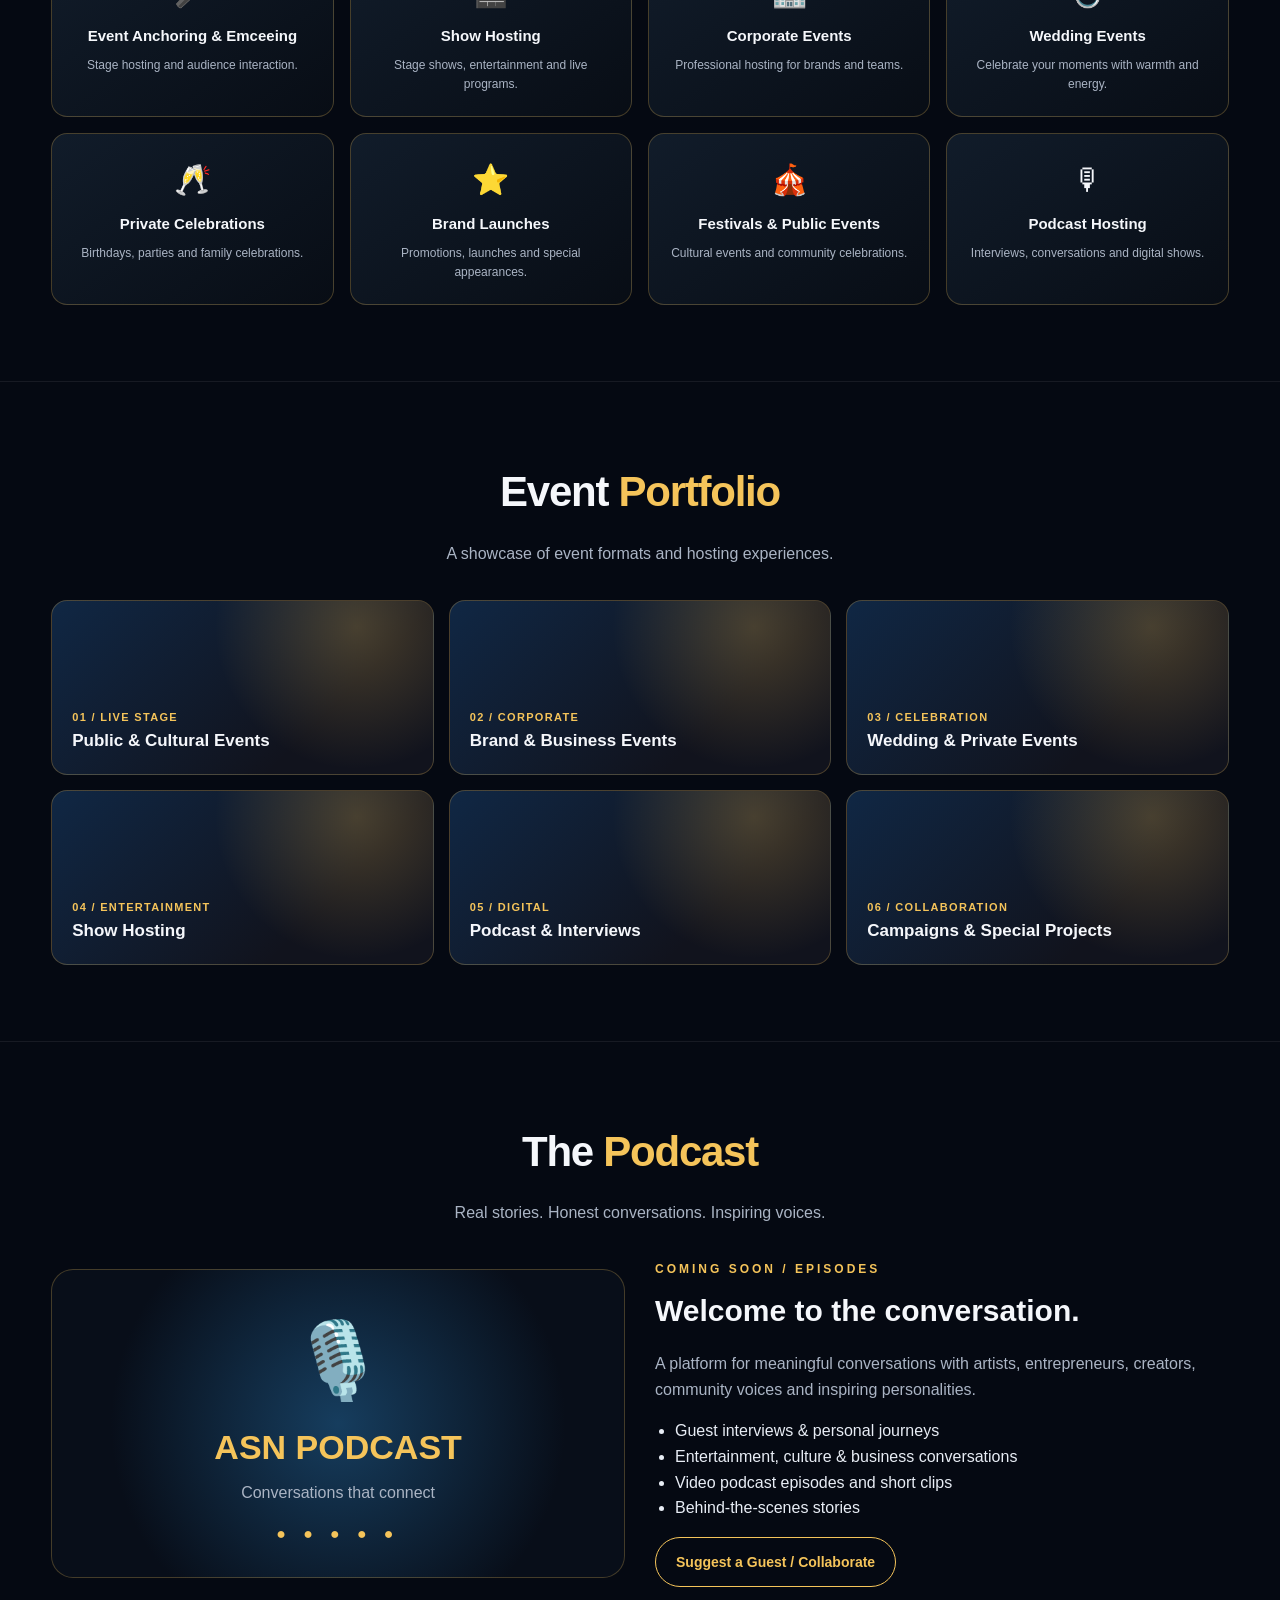
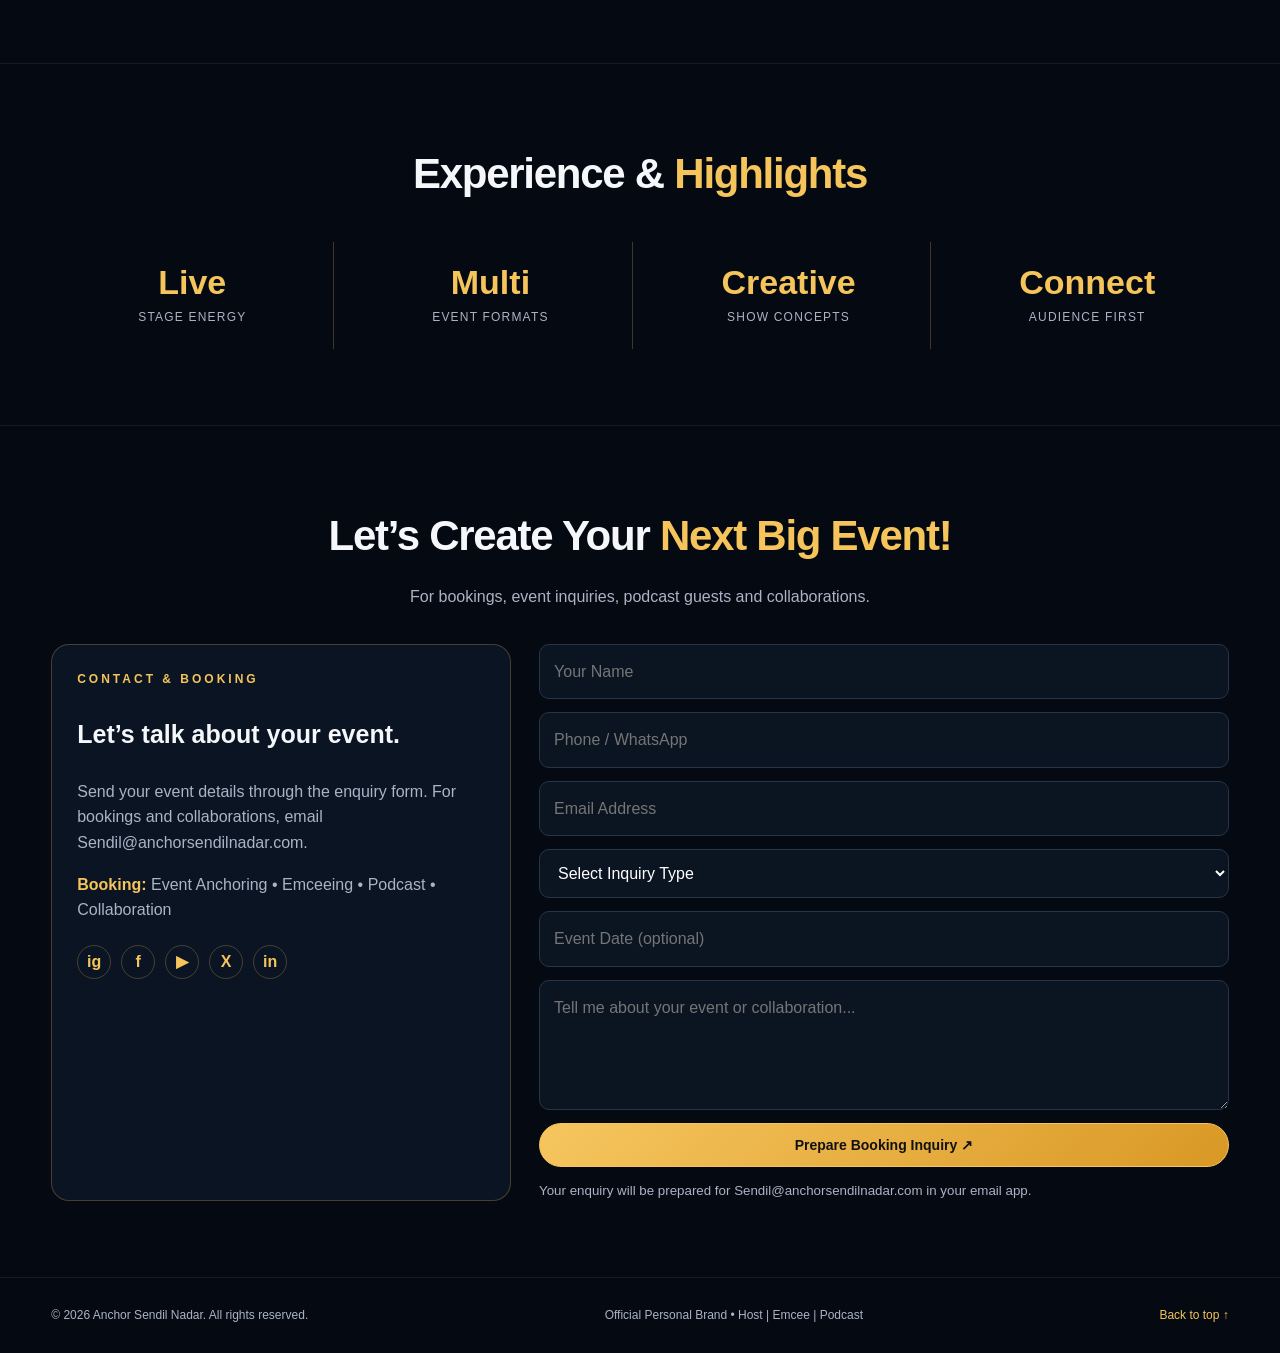
==== commit 4b005c8f: "Rename Anchor_Sendil_Nadar_Website_Enquiry_Updated.html to index.html" ====
--- a/index.html
+++ b/index.html
@@ -3,63 +3,124 @@
 <head>
 <meta charset="UTF-8">
 <meta name="viewport" content="width=device-width, initial-scale=1.0">
-<meta name="description" content="Anchor Sendil Nadar — professional anchor, host and podcast personality. Events, interviews and collaborations.">
-<title>Anchor Sendil Nadar | Official Website</title>
+<meta name="theme-color" content="#050a12">
+<meta name="description" content="Official website of Anchor Sendil Nadar — Event Anchor, Emcee, Show Host, Event Curator and Podcast Host.">
+<title>Anchor Sendil Nadar | Official</title>
 <style>
-:root{--bg:#080b12;--panel:#111827;--gold:#d9b45b;--white:#f6f7fb;--muted:#aab2c2;--line:#263044}
-*{box-sizing:border-box}html{scroll-behavior:smooth}body{margin:0;background:var(--bg);color:var(--white);font-family:Inter,system-ui,-apple-system,Segoe UI,Roboto,Arial,sans-serif}
-a{color:inherit;text-decoration:none}.wrap{width:min(1120px,92%);margin:auto}
-header{position:sticky;top:0;z-index:20;background:#080b12ed;backdrop-filter:blur(14px);border-bottom:1px solid var(--line)}
-.nav{height:76px;display:flex;align-items:center;justify-content:space-between;gap:18px}.brand{display:flex;align-items:center;gap:12px;font-weight:800;letter-spacing:.04em}
-.header-logo{height:58px;width:58px;object-fit:contain;border-radius:50%;border:1px solid #d9b45b;background:#050505}
-.navlinks{display:flex;gap:22px;color:var(--muted);font-size:14px}.navlinks a:hover{color:var(--gold)}
-select{background:#121a28;color:white;border:1px solid #354157;border-radius:9px;padding:9px;max-width:160px}
-.hero{padding:40px 0 22px}.slider{position:relative;overflow:hidden;border:1px solid #273248;border-radius:24px;background:linear-gradient(120deg,#111827,#080b12);min-height:470px}
-.slide{display:none;min-height:470px;padding:clamp(28px,6vw,70px);align-items:center;gap:30px;grid-template-columns:1.15fr .85fr}.slide.active{display:grid}
-.eyebrow{color:var(--gold);font-size:12px;letter-spacing:.22em;text-transform:uppercase;font-weight:800}
-h1{font-size:clamp(36px,5.5vw,68px);line-height:1.02;margin:15px 0}h2{font-size:clamp(25px,3vw,38px);margin:0 0 16px}
-p{color:var(--muted);line-height:1.75}.gold{color:var(--gold)}
-.ctas{display:flex;flex-wrap:wrap;gap:12px;margin-top:24px}.btn{padding:12px 18px;border-radius:999px;border:1px solid var(--gold);font-weight:750;font-size:14px}.btn.primary{background:var(--gold);color:#111}.btn:hover{transform:translateY(-2px)}
-.visual{min-height:300px;border:1px solid #59657b;border-radius:20px;display:grid;place-items:center;text-align:center;padding:18px;background:radial-gradient(circle at 50% 40%,#d9b45b1c,transparent 65%);overflow:hidden}
-.photo-placeholder{width:min(230px,70%);aspect-ratio:3/4;border-radius:18px;border:1px solid #6b5b36;background:linear-gradient(145deg,#1c2638,#080b12);display:grid;place-items:center;color:var(--gold);font-weight:800;letter-spacing:.08em}.real-portrait{width:min(290px,90%);height:340px;object-fit:cover;object-position:center 18%;border:1px solid #d9b45b;border-radius:18px;box-shadow:0 12px 40px #0008}
-.slide-note{font-size:12px;color:#8490a5;margin-top:10px}
-.controls{position:absolute;bottom:20px;left:0;right:0;display:flex;justify-content:center;align-items:center;gap:9px}.dot{width:9px;height:9px;border-radius:50%;border:0;background:#586174;padding:0;cursor:pointer}.dot.active{background:var(--gold);width:24px;border-radius:10px}.arrow{position:absolute;top:50%;transform:translateY(-50%);border:1px solid #536078;background:#0b1019cc;color:white;border-radius:50%;width:42px;height:42px;cursor:pointer}.prev{left:16px}.next{right:16px}
-section{padding:68px 0}.section-head{margin-bottom:28px}.cards{display:grid;grid-template-columns:repeat(3,1fr);gap:16px}.card{background:var(--panel);border:1px solid var(--line);border-radius:18px;padding:24px}.card .symbol{font-size:25px;color:var(--gold)}.card h3{margin:12px 0 8px}.contact-grid{display:grid;grid-template-columns:1fr 1fr;gap:18px}.contact-card{background:var(--panel);border:1px solid var(--line);border-radius:18px;padding:25px;overflow-wrap:anywhere}.contact-card h3{color:var(--gold);margin-top:0}
-footer{border-top:1px solid var(--line);padding:26px 0;color:var(--muted);font-size:13px}.foot{display:flex;justify-content:space-between;gap:15px;flex-wrap:wrap}
-@media(max-width:760px){.nav{height:auto;min-height:70px;flex-wrap:wrap;padding:12px 0}.navlinks{order:3;width:100%;justify-content:space-between;gap:10px;font-size:12px}.slide.active{grid-template-columns:1fr;padding:30px 25px 65px}.slider,.slide{min-height:unset}.visual{min-height:220px}.cards{grid-template-columns:1fr}.contact-grid{grid-template-columns:1fr}.hero{padding-top:20px}.arrow{top:auto;bottom:18px;transform:none}.prev{left:18px}.next{right:18px}.controls{bottom:32px}}
+:root{--bg:#050912;--panel:#0a1423;--gold:#f5c45a;--gold2:#ffe6a0;--red:#ff343d;--text:#f5f7fb;--muted:#aab4c4;--line:rgba(245,196,90,.25)}
+*{box-sizing:border-box}html{scroll-behavior:smooth}body{margin:0;background:var(--bg);color:var(--text);font-family:Inter,Arial,sans-serif;line-height:1.6}a{color:inherit;text-decoration:none}.container{width:min(1180px,92%);margin:auto}
+header{position:sticky;top:0;z-index:20;background:rgba(4,8,15,.94);backdrop-filter:blur(14px);border-bottom:1px solid var(--line)}
+.nav{min-height:76px;display:flex;align-items:center;justify-content:space-between;gap:20px}.brand{display:flex;align-items:center;gap:12px;font-weight:800;letter-spacing:.04em}.brand-mark{border:2px solid var(--gold);border-radius:50% 12px 50% 12px;padding:4px 9px;color:var(--gold);font-size:22px;font-weight:900}.brand small{display:block;color:#d8dce5;font-size:11px;letter-spacing:.13em}
+nav{display:flex;align-items:center;gap:22px;font-size:13px;font-weight:700;color:#dce2ec}nav a:hover{color:var(--gold)}.nav-cta{padding:9px 15px;border:1px solid var(--gold);border-radius:30px;color:var(--gold)}
+.menu{display:none;background:none;color:white;border:1px solid var(--line);border-radius:8px;padding:8px 12px;font-size:22px}
+.hero{position:relative;overflow:hidden;background:radial-gradient(ellipse at 75% 35%,#12375a 0%,#081323 40%,#050912 78%);border-bottom:1px solid var(--line)}
+.hero-grid{display:grid;grid-template-columns:.85fr 1.15fr;align-items:center;min-height:570px;gap:30px;padding:38px 0}
+.hero-photo{align-self:end;position:relative;min-height:480px;display:flex;align-items:end;justify-content:center}.hero-photo img{width:min(100%,440px);max-height:530px;object-fit:cover;object-position:center 20%;border-radius:26px 26px 0 0;filter:contrast(1.04);mask-image:linear-gradient(to bottom,black 84%,transparent 100%)}.hero-copy{padding:20px 0}.eyebrow{color:var(--gold);font-size:12px;font-weight:800;letter-spacing:.25em;text-transform:uppercase}.hero h1{font-size:clamp(42px,6.2vw,82px);line-height:.98;margin:12px 0 18px;letter-spacing:-.045em}.hero h1 span{display:block;color:var(--gold);text-shadow:0 0 25px rgba(245,196,90,.2)}.roles{letter-spacing:.15em;text-transform:uppercase;font-size:12px;color:#e0e5ef;font-weight:700}.tagline{font-family:Georgia,serif;font-style:italic;font-size:clamp(20px,2.7vw,32px);margin:24px 0;color:#f3e5c4}.actions{display:flex;flex-wrap:wrap;gap:12px;margin-top:26px}.btn{display:inline-flex;align-items:center;justify-content:center;gap:9px;padding:13px 20px;border-radius:30px;font-weight:800;font-size:14px;border:1px solid var(--gold);background:linear-gradient(135deg,#f6c65f,#d99825);color:#111}.btn.secondary{background:transparent;color:var(--gold)}.hero-mic{position:absolute;right:4%;top:12%;font-size:62px;opacity:.22;transform:rotate(12deg)}
+section{padding:76px 0;border-bottom:1px solid rgba(255,255,255,.07)}.section-title{text-align:center;margin:0 0 35px;font-size:clamp(28px,4vw,42px);letter-spacing:-.03em}.section-title span{color:var(--gold)}.section-kicker{text-align:center;color:var(--muted);max-width:650px;margin:-20px auto 34px}
+.about-grid{display:grid;grid-template-columns:1fr 1fr;gap:40px;align-items:center}.about-card{padding:30px;border:1px solid var(--line);border-radius:20px;background:linear-gradient(140deg,#0d1b2c,#070d17)}.about-card h3{font-size:25px;margin:0 0 12px}.about-card p{color:var(--muted)}.highlight-list{display:grid;gap:14px}.highlight{display:flex;gap:14px;align-items:center;padding:16px;border-radius:12px;background:#0b1523;border:1px solid rgba(255,255,255,.06)}.highlight b{color:var(--gold);font-size:22px}
+.cards{display:grid;grid-template-columns:repeat(4,1fr);gap:16px}.service{padding:22px 16px;text-align:center;border:1px solid var(--line);border-radius:16px;background:linear-gradient(145deg,#111c2a,#080d15);transition:.2s}.service:hover{transform:translateY(-4px);border-color:var(--gold)}.service .icon{font-size:30px}.service h3{font-size:15px;margin:8px 0}.service p{font-size:12px;color:var(--muted);margin:0}
+.portfolio{display:grid;grid-template-columns:repeat(3,1fr);gap:15px}.portfolio-item{min-height:175px;display:flex;align-items:end;padding:20px;border-radius:16px;border:1px solid var(--line);background:linear-gradient(135deg,#102744,#11131d 70%);position:relative;overflow:hidden}.portfolio-item:before{content:"";position:absolute;inset:0;background:radial-gradient(circle at 80% 15%,rgba(245,196,90,.24),transparent 42%)}.portfolio-item h3{position:relative;margin:0;font-size:17px}.portfolio-item small{display:block;color:var(--gold);font-size:11px;letter-spacing:.12em;text-transform:uppercase}
+.podcast-wrap{display:grid;grid-template-columns:1fr 1fr;gap:30px;align-items:center}.podcast-art{min-height:300px;border-radius:22px;border:1px solid var(--line);background:radial-gradient(circle at center,#163d5e,#080e19 70%);display:grid;place-items:center;text-align:center;padding:30px}.podcast-art .mic{font-size:75px}.podcast-art h3{font-size:34px;color:var(--gold);margin:0}.podcast-art p{color:var(--muted);margin:5px}.podcast-copy p{color:var(--muted)}.podcast-copy ul{padding-left:20px;color:#e8edf5}
+.stats{display:grid;grid-template-columns:repeat(4,1fr);gap:15px}.stat{text-align:center;padding:20px;border-right:1px solid var(--line)}.stat:last-child{border:0}.stat strong{display:block;color:var(--gold);font-size:34px;line-height:1.2}.stat span{font-size:12px;color:var(--muted);text-transform:uppercase;letter-spacing:.1em}
+.contact-grid{display:grid;grid-template-columns:.8fr 1.2fr;gap:28px}.contact-info{padding:25px;border-radius:18px;background:#0a1422;border:1px solid var(--line)}.contact-info p{color:var(--muted)}.contact-form{display:grid;gap:13px}.contact-form input,.contact-form select,.contact-form textarea{width:100%;background:#0b1421;border:1px solid #26354a;border-radius:10px;padding:14px;color:white;font:inherit}.contact-form textarea{min-height:130px;resize:vertical}.contact-form input:focus,.contact-form textarea:focus,.contact-form select:focus{outline:1px solid var(--gold);border-color:var(--gold)}
+footer{padding:28px 0;color:var(--muted);font-size:12px}.footer-row{display:flex;justify-content:space-between;gap:20px;align-items:center;flex-wrap:wrap}.socials{display:flex;gap:10px}.socials a{border:1px solid var(--line);border-radius:50%;width:34px;height:34px;display:grid;place-items:center;color:var(--gold);font-weight:800}.wa-float{position:fixed;right:20px;bottom:20px;z-index:30;width:54px;height:54px;border-radius:50%;display:grid;place-items:center;background:#20c866;color:#fff;font-size:25px;box-shadow:0 0 20px #20c86655}
+@media(max-width:900px){nav{gap:12px;font-size:12px}.hero-grid{min-height:490px}.cards{grid-template-columns:repeat(2,1fr)}.portfolio{grid-template-columns:repeat(2,1fr)}}
+@media(max-width:680px){.nav{min-height:66px}.menu{display:block}nav{display:none;position:absolute;top:66px;left:0;right:0;background:#050912;padding:18px 5%;border-bottom:1px solid var(--line);flex-direction:column;align-items:stretch}nav.open{display:flex}.hero-grid{grid-template-columns:1fr;gap:0;padding-top:20px}.hero-copy{grid-row:1;padding:22px 0}.hero-photo{grid-row:2;min-height:300px}.hero-photo img{max-height:360px;width:85%}.hero h1{font-size:48px}.hero-mic{right:5%;top:30%}section{padding:55px 0}.about-grid,.podcast-wrap,.contact-grid{grid-template-columns:1fr}.cards{grid-template-columns:repeat(2,1fr);gap:10px}.service{padding:16px 10px}.portfolio{grid-template-columns:1fr}.portfolio-item{min-height:140px}.stats{grid-template-columns:repeat(2,1fr)}.stat:nth-child(2){border-right:0}.stat:nth-child(3){border-top:1px solid var(--line)}.stat:nth-child(4){border-top:1px solid var(--line)}.footer-row{justify-content:center;text-align:center}.section-kicker{margin-top:-16px}}
 </style>
 </head>
 <body>
-<header><div class="wrap nav">
-<a class="brand" href="#home"><img class="header-logo" src="sendil-logo.jpg" alt="Anchor Sendil Nadar logo"></a>
-<nav class="navlinks"><a href="#home">Home</a><a href="#about">About</a><a href="#services">Services</a><a href="#podcast">Podcast</a><a href="#contact">Contact</a></nav>
-<select id="language" aria-label="Choose Indian language"><option value="en">English</option><option>हिन्दी</option><option>मराठी</option><option>বাংলা</option><option>తెలుగు</option><option>தமிழ்</option><option>ગુજરાતી</option><option>ಕನ್ನಡ</option><option>മലയാളം</option><option>ଓଡ଼ିଆ</option><option>ਪੰਜਾਬੀ</option><option>অসমীয়া</option><option>मैथिली</option><option>संस्कृतम्</option><option>कोंकणी</option><option>اردو</option><option>नेपाली</option><option>डोगरी</option><option>बोडो</option><option>मणिपुरी</option><option>सантाली</option><option>काश्मीरी</option><option>सिंधी</option></select>
-</div></header>
-<main id="home" class="wrap hero">
-<div class="slider" aria-label="Seven featured slides">
-<div class="slide active"><div><div class="eyebrow">The voice. The energy. The experience.</div><h1>ANCHOR<br><span class="gold">SENDIL NADAR</span></h1><p>Professional hosting • Live events • Real conversations. Bringing every stage and story to life.</p><div class="ctas"><a class="btn primary" href="#contact">Book / Collaborate</a><a class="btn" href="#podcast">Explore Podcast</a></div></div><div class="visual"><div><img class="real-portrait" src="sendil-photo.jpg" alt="Anchor Sendil Nadar portrait"><div class="slide-note">Anchor Sendil Nadar</div></div></div></div>
-<div class="slide"><div><div class="eyebrow">01 / Live Events</div><h1>MAKE EVERY<br><span class="gold">MOMENT LIVE</span></h1><p>Engaging stage presence for celebrations, public events and unforgettable audiences.</p><div class="ctas"><a class="btn primary" href="#services">Event Hosting</a></div></div><div class="visual"><img class="real-portrait" src="sendil-photo.jpg" alt="Anchor Sendil Nadar — Event Hosting"></div></div>
-<div class="slide"><div><div class="eyebrow">02 / Corporate</div><h1>PROFESSIONAL<br><span class="gold">STAGE HOSTING</span></h1><p>Polished, energetic and audience-first hosting for corporate events and launches.</p></div><div class="visual"><img class="real-portrait" src="sendil-photo.jpg" alt="Anchor Sendil Nadar — Corporate Hosting"></div></div>
-<div class="slide"><div><div class="eyebrow">03 / Weddings & Celebrations</div><h1>YOUR DAY.<br><span class="gold">YOUR STORY.</span></h1><p>Warm and memorable hosting for weddings, receptions and family celebrations.</p></div><div class="visual"><img class="real-portrait" src="sendil-photo.jpg" alt="Anchor Sendil Nadar — Weddings & Celebrations"></div></div>
-<div class="slide" id="podcast"><div><div class="eyebrow">04 / Real Podcast</div><h1>REAL PEOPLE.<br><span class="gold">REAL STORIES.</span></h1><p>Meaningful conversations in Marathi, Tamil, Hindi, English and more Indian languages.</p><div class="ctas"><a class="btn primary" href="#contact">Podcast Enquiries</a></div></div><div class="visual"><img class="real-portrait" src="sendil-photo.jpg" alt="Anchor Sendil Nadar — Podcast Studio"></div></div>
-<div class="slide"><div><div class="eyebrow">05 / Public & Cultural</div><h1>CELEBRATE<br><span class="gold">OUR CULTURE</span></h1><p>Connecting communities through culture, festivals and stage experiences.</p></div><div class="visual"><img class="real-portrait" src="sendil-photo.jpg" alt="Anchor Sendil Nadar — Cultural Event"></div></div>
-<div class="slide"><div><div class="eyebrow">06 / Portfolio</div><h1>THE JOURNEY<br><span class="gold">CONTINUES</span></h1><p>Explore collaborations, hosting highlights and upcoming projects with Anchor Sendil Nadar.</p><div class="ctas"><a class="btn primary" href="#about">Know More</a></div></div><div class="visual"><img class="real-portrait" src="sendil-photo.jpg" alt="Anchor Sendil Nadar — Portfolio Highlight"></div></div>
-<button class="arrow prev" aria-label="Previous slide">‹</button><button class="arrow next" aria-label="Next slide">›</button><div class="controls" id="dots"></div>
-</div></main>
-<section id="about"><div class="wrap"><div class="section-head"><div class="eyebrow">About</div><h2>Meet <span class="gold">Anchor Sendil Nadar</span></h2><p>A passionate anchor and host committed to creating engaging moments, memorable events and conversations that matter. This website is your hub for the latest work, events and podcast updates.</p></div></div></section>
-<section id="services"><div class="wrap"><div class="section-head"><div class="eyebrow">What I do</div><h2>Hosting & <span class="gold">Experiences</span></h2></div><div class="cards">
-<div class="card"><div class="symbol">✦</div><h3>Live Event Hosting</h3><p>Stage shows, public events, festivals and celebrations.</p></div><div class="card"><div class="symbol">◈</div><h3>Corporate Events</h3><p>Professional hosting for conferences, launches and company gatherings.</p></div><div class="card"><div class="symbol">♫</div><h3>Podcast & Interviews</h3><p>Authentic conversations with guests across languages and subjects.</p></div></div></div></section>
-<section><div class="wrap"><div class="section-head"><div class="eyebrow">Coming soon</div><h2>ANCHOR SENDIL NADAR — <span class="gold">REAL PODCAST</span></h2><p>Marathi • தமிழ் • हिन्दी • English • All Indian languages</p></div></div></section>
-<section id="contact"><div class="wrap"><div class="section-head"><div class="eyebrow">Get in touch</div><h2>Let's create something <span class="gold">memorable.</span></h2></div><div class="contact-grid">
-<div class="contact-card"><h3>Email</h3><a href="mailto:Sendil@anchorsendilnadar.com">Sendil@anchorsendilnadar.com</a><p>For event bookings, podcast guests and collaborations.</p></div>
-<div class="contact-card"><h3>Address</h3><p style="color:#f6f7fb">3, Anthony Chawl,<br>Ketkipada, Dahisar East,<br>Mumbai – 400068, Maharashtra, India</p><a class="gold" href="https://maps.google.com/?q=3+Anthony+Chawl+Ketkipada+Dahisar+East+Mumbai+400068" target="_blank" rel="noopener">Open in Maps ↗</a></div>
-</div></div></section>
-<footer><div class="wrap foot"><span>© <span id="year"></span> Anchor Sendil Nadar. All rights reserved.</span><span>Trust • Recovery • Results — Music Hits Different</span></div></footer>
+<header>
+  <div class="container nav">
+    <a class="brand" href="#home" aria-label="Anchor Sendil Nadar Home"><span class="brand-mark">ASN</span><span>ANCHOR <small>SENDIL NADAR</small></span></a>
+    <button class="menu" id="menuBtn" aria-label="Open menu">☰</button>
+    <nav id="navLinks">
+      <a href="#home">Home</a><a href="#about">About</a><a href="#services">Services</a><a href="#portfolio">Portfolio</a><a href="#podcast">Podcast</a><a href="#contact" class="nav-cta">Book Now</a>
+    </nav>
+  </div>
+</header>
+<main>
+<section class="hero" id="home">
+  <div class="hero-mic">🎙</div>
+  <div class="container hero-grid">
+    <div class="hero-photo"><img src="assets/anchor-sendil-nadar.jpg" alt="Anchor Sendil Nadar portrait"></div>
+    <div class="hero-copy">
+      <div class="eyebrow">Official Personal Brand</div>
+      <h1>ANCHOR <span>SENDIL NADAR</span></h1>
+      <div class="roles">Host&nbsp; | &nbsp;Emcee&nbsp; | &nbsp;Event Curator&nbsp; | &nbsp;Podcast Host</div>
+      <p class="tagline">“Voice of Events. Energy of the Crowd.”</p>
+      <p style="color:var(--muted);max-width:520px">Bringing stages to life with engaging hosting, memorable moments and powerful audience connection.</p>
+      <div class="actions"><a class="btn" href="#contact">▣ Book Me for Your Event</a><a class="btn secondary" href="#podcast">🎙 Explore Podcast</a></div>
+    </div>
+  </div>
+</section>
+<section id="about">
+  <div class="container about-grid">
+    <div class="about-card"><div class="eyebrow">Meet the Host</div><h3>About <span style="color:var(--gold)">Sendil</span></h3><p>Anchor Sendil Nadar is an event anchor, emcee and show host who brings energy, creativity and professionalism to every stage. From corporate gatherings and weddings to cultural celebrations and public events, the goal is to make every experience engaging and unforgettable.</p><p>With a passion for people and live moments, Sendil connects with audiences, keeps the program flowing and gives every event its own identity.</p></div>
+    <div class="highlight-list"><div class="highlight"><b>🎯</b><div><strong>Audience Engagement</strong><br><small style="color:var(--muted)">Interactive hosting and crowd connection</small></div></div><div class="highlight"><b>✨</b><div><strong>Creative Show Concepts</strong><br><small style="color:var(--muted)">Fresh ideas for memorable experiences</small></div></div><div class="highlight"><b>🛡</b><div><strong>Reliable & Professional</strong><br><small style="color:var(--muted)">Smooth coordination and stage presence</small></div></div></div>
+  </div>
+</section>
+<section id="services">
+  <div class="container"><h2 class="section-title">My <span>Services</span></h2><p class="section-kicker">A professional voice and vibrant presence for your special occasion.</p>
+    <div class="cards">
+      <article class="service"><div class="icon">🎤</div><h3>Event Anchoring & Emceeing</h3><p>Stage hosting and audience interaction.</p></article>
+      <article class="service"><div class="icon">🎬</div><h3>Show Hosting</h3><p>Stage shows, entertainment and live programs.</p></article>
+      <article class="service"><div class="icon">🏢</div><h3>Corporate Events</h3><p>Professional hosting for brands and teams.</p></article>
+      <article class="service"><div class="icon">💍</div><h3>Wedding Events</h3><p>Celebrate your moments with warmth and energy.</p></article>
+      <article class="service"><div class="icon">🥂</div><h3>Private Celebrations</h3><p>Birthdays, parties and family celebrations.</p></article>
+      <article class="service"><div class="icon">⭐</div><h3>Brand Launches</h3><p>Promotions, launches and special appearances.</p></article>
+      <article class="service"><div class="icon">🎪</div><h3>Festivals & Public Events</h3><p>Cultural events and community celebrations.</p></article>
+      <article class="service"><div class="icon">🎙</div><h3>Podcast Hosting</h3><p>Interviews, conversations and digital shows.</p></article>
+    </div>
+  </div>
+</section>
+<section id="portfolio">
+  <div class="container"><h2 class="section-title">Event <span>Portfolio</span></h2><p class="section-kicker">A showcase of event formats and hosting experiences.</p>
+    <div class="portfolio">
+      <div class="portfolio-item"><h3><small>01 / Live Stage</small>Public & Cultural Events</h3></div>
+      <div class="portfolio-item"><h3><small>02 / Corporate</small>Brand & Business Events</h3></div>
+      <div class="portfolio-item"><h3><small>03 / Celebration</small>Wedding & Private Events</h3></div>
+      <div class="portfolio-item"><h3><small>04 / Entertainment</small>Show Hosting</h3></div>
+      <div class="portfolio-item"><h3><small>05 / Digital</small>Podcast & Interviews</h3></div>
+      <div class="portfolio-item"><h3><small>06 / Collaboration</small>Campaigns & Special Projects</h3></div>
+    </div>
+  </div>
+</section>
+<section id="podcast">
+  <div class="container"><h2 class="section-title">The <span>Podcast</span></h2><p class="section-kicker">Real stories. Honest conversations. Inspiring voices.</p>
+    <div class="podcast-wrap">
+      <div class="podcast-art"><div><div class="mic">🎙️</div><h3>ASN PODCAST</h3><p>Conversations that connect</p><div style="color:var(--gold);letter-spacing:.4em;margin-top:16px">● ● ● ● ●</div></div></div>
+      <div class="podcast-copy"><div class="eyebrow">Coming Soon / Episodes</div><h3 style="font-size:30px;margin:8px 0">Welcome to the conversation.</h3><p>A platform for meaningful conversations with artists, entrepreneurs, creators, community voices and inspiring personalities.</p><ul><li>Guest interviews & personal journeys</li><li>Entertainment, culture & business conversations</li><li>Video podcast episodes and short clips</li><li>Behind-the-scenes stories</li></ul><a class="btn secondary" href="#contact">Suggest a Guest / Collaborate</a></div>
+    </div>
+  </div>
+</section>
+<section id="highlights">
+  <div class="container"><h2 class="section-title">Experience & <span>Highlights</span></h2><div class="stats"><div class="stat"><strong>Live</strong><span>Stage Energy</span></div><div class="stat"><strong>Multi</strong><span>Event Formats</span></div><div class="stat"><strong>Creative</strong><span>Show Concepts</span></div><div class="stat"><strong>Connect</strong><span>Audience First</span></div></div></div>
+</section>
+<section id="contact">
+  <div class="container"><h2 class="section-title">Let’s Create Your <span>Next Big Event!</span></h2><p class="section-kicker">For bookings, event inquiries, podcast guests and collaborations.</p>
+    <div class="contact-grid">
+      <div class="contact-info"><div class="eyebrow">Contact & Booking</div><h3 style="font-size:25px">Let’s talk about your event.</h3><p>Send your event details through the enquiry form. For bookings and collaborations, email Sendil@anchorsendilnadar.com.</p><p><strong style="color:var(--gold)">Booking:</strong> Event Anchoring • Emceeing • Podcast • Collaboration</p><div class="socials" style="margin-top:22px"><a href="#" aria-label="Instagram">ig</a><a href="#" aria-label="Facebook">f</a><a href="#" aria-label="YouTube">▶</a><a href="#" aria-label="X">X</a><a href="#" aria-label="LinkedIn">in</a></div></div>
+      <form class="contact-form" id="bookingForm"><input name="name" placeholder="Your Name" required><input name="phone" placeholder="Phone / WhatsApp" required><input name="email" type="email" placeholder="Email Address"><select name="event" required><option value="">Select Inquiry Type</option><option>Event Anchoring</option><option>Corporate Event</option><option>Wedding / Celebration</option><option>Podcast Guest / Collaboration</option><option>Brand Promotion</option><option>Other</option></select><input name="date" placeholder="Event Date (optional)"><textarea name="message" placeholder="Tell me about your event or collaboration..." required></textarea><button class="btn" type="submit">Prepare Booking Inquiry ↗</button><small id="formMessage" style="color:var(--muted)">Your enquiry will be prepared for Sendil@anchorsendilnadar.com in your email app.</small></form>
+    </div>
+  </div>
+</section>
+</main>
+<footer><div class="container footer-row"><div>© <span id="year"></span> Anchor Sendil Nadar. All rights reserved.</div><div>Official Personal Brand • Host | Emcee | Podcast</div><div><a href="#home" style="color:var(--gold)">Back to top ↑</a></div></div></footer>
+<a class="wa-float" href="#contact" aria-label="WhatsApp booking">✆</a>
 <script>
-const slides=[...document.querySelectorAll('.slide')], dotsWrap=document.getElementById('dots');let current=0,timer;
-slides.forEach((_,i)=>{const b=document.createElement('button');b.className='dot'+(i===0?' active':'');b.setAttribute('aria-label','Go to slide '+(i+1));b.onclick=()=>show(i);dotsWrap.appendChild(b)});
-const dots=[...dotsWrap.children];function show(i){current=(i+slides.length)%slides.length;slides.forEach((s,j)=>s.classList.toggle('active',j===current));dots.forEach((d,j)=>d.classList.toggle('active',j===current));resetTimer()}
-function resetTimer(){clearInterval(timer);timer=setInterval(()=>show(current+1),5000)}
-document.querySelector('.prev').onclick=()=>show(current-1);document.querySelector('.next').onclick=()=>show(current+1);resetTimer();document.getElementById('year').textContent=new Date().getFullYear();
+const menuBtn=document.getElementById('menuBtn'),nav=document.getElementById('navLinks');
+menuBtn.addEventListener('click',()=>nav.classList.toggle('open'));
+nav.querySelectorAll('a').forEach(a=>a.addEventListener('click',()=>nav.classList.remove('open')));
+document.getElementById('year').textContent=new Date().getFullYear();
+document.getElementById('bookingForm').addEventListener('submit',function(e){
+ e.preventDefault();
+ const data=new FormData(this);
+ const subject=encodeURIComponent('Booking Inquiry — Anchor Sendil Nadar');
+ const body=encodeURIComponent(`Name: ${data.get('name')}\nPhone/WhatsApp: ${data.get('phone')}\nEmail: ${data.get('email')}\nInquiry: ${data.get('event')}\nEvent Date: ${data.get('date')}\nDetails: ${data.get('message')}`);
+ const bookingEmail='Sendil@anchorsendilnadar.com';
+ window.location.href=`mailto:${bookingEmail}?subject=${subject}&body=${body}`;
+ document.getElementById('formMessage').textContent='Email draft opened. Please review and send your enquiry.';
+});
 </script>
-</body></html>+</body>
+</html>
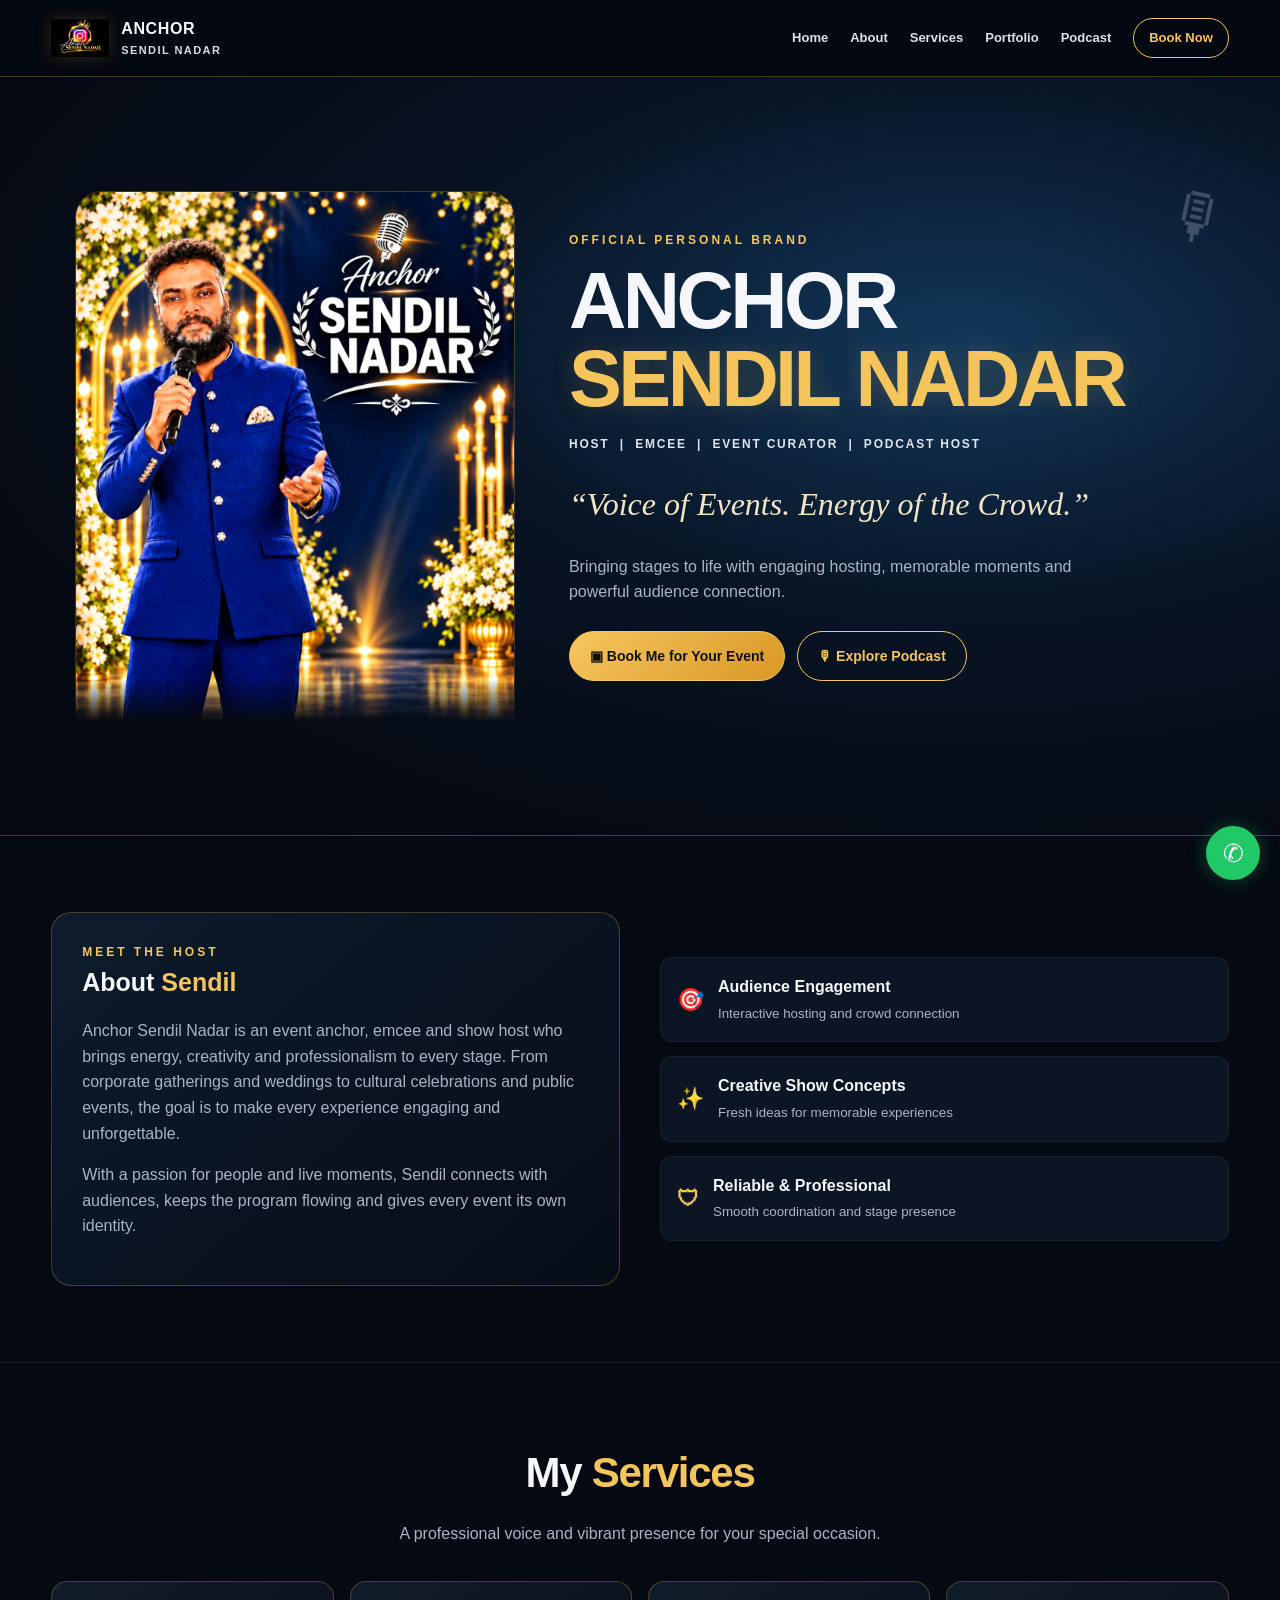
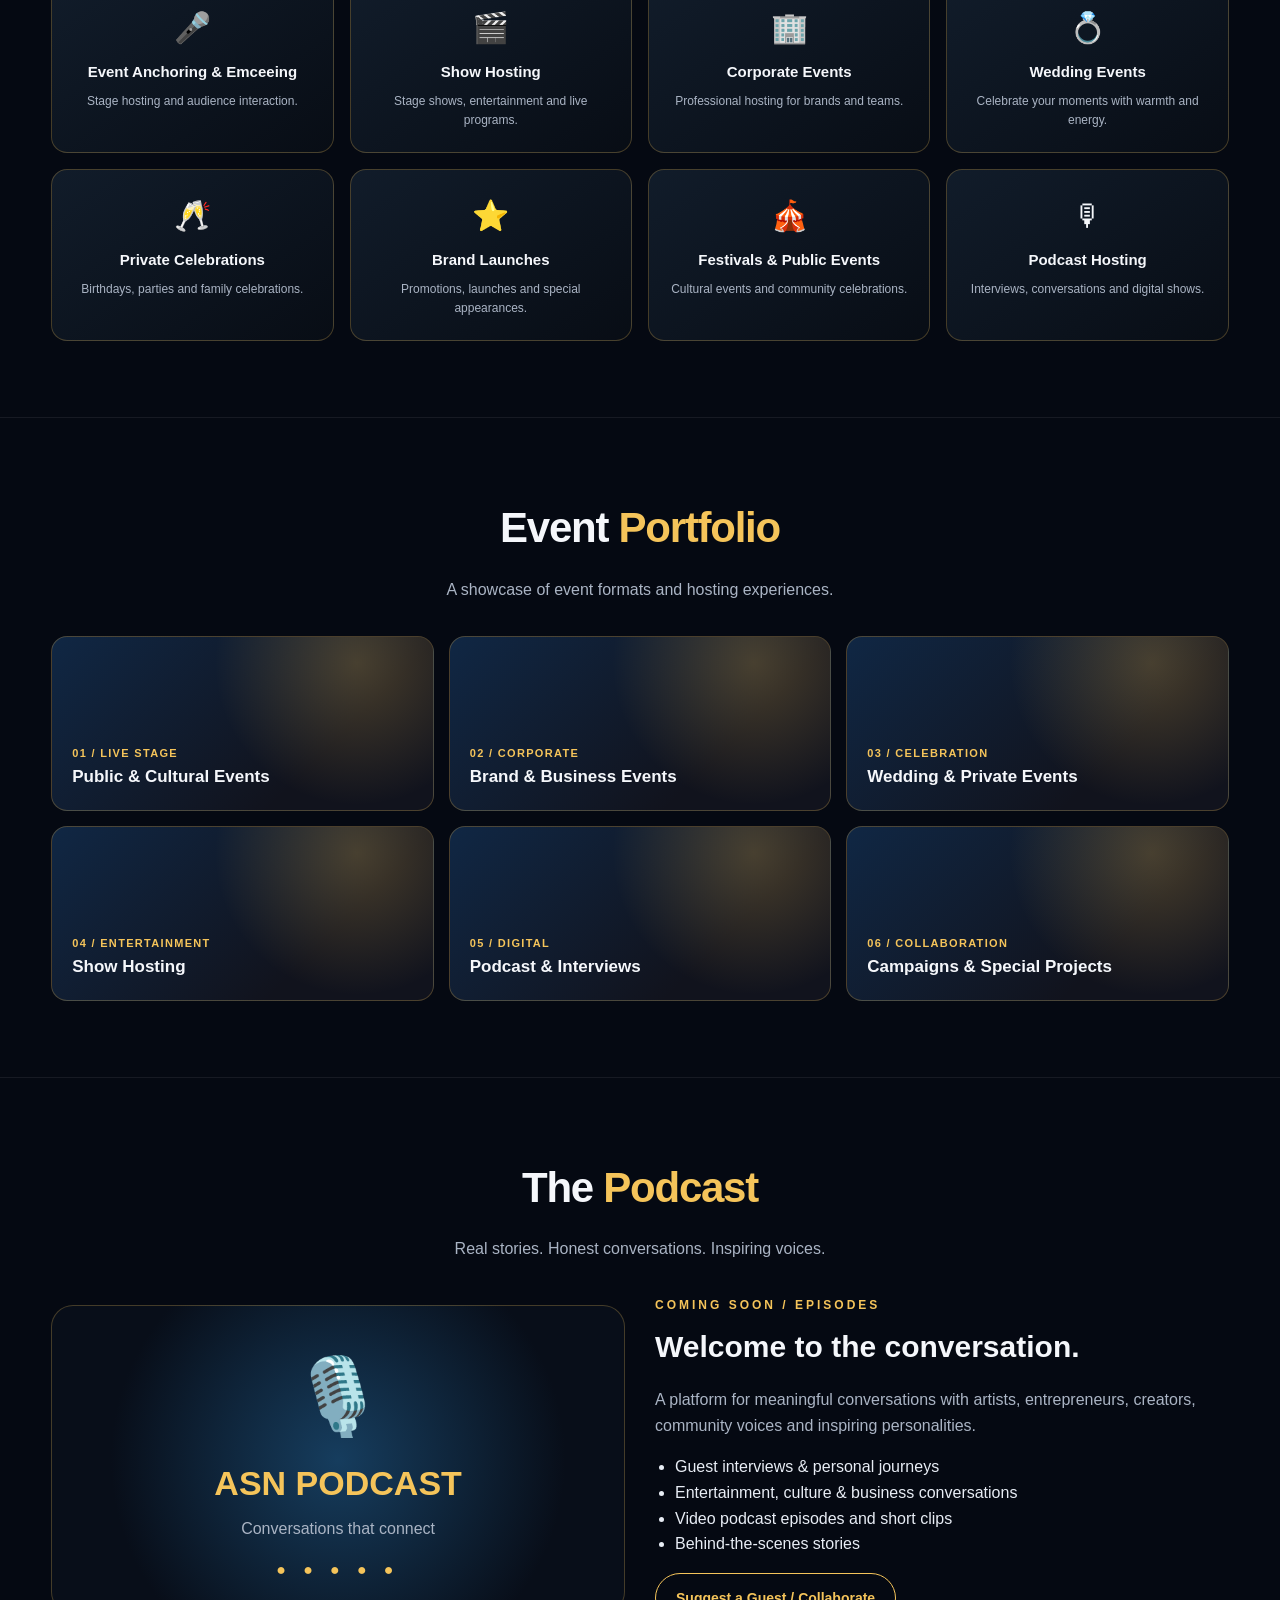
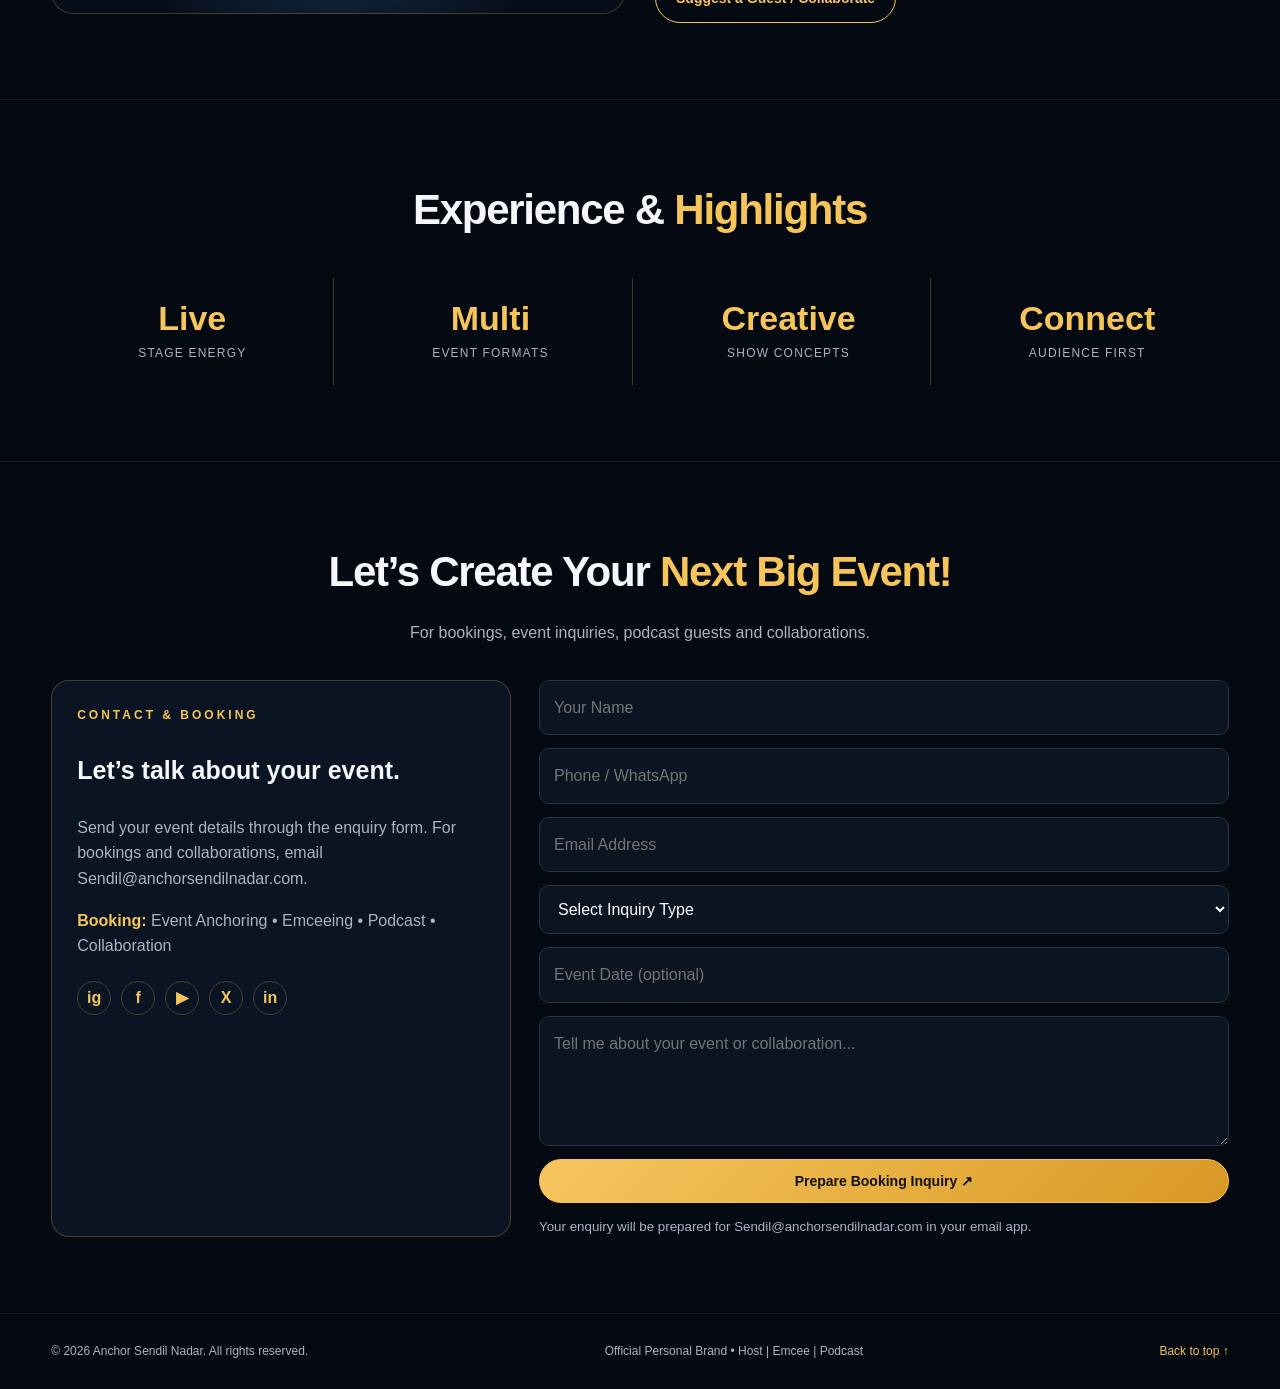
==== commit 41b17926: "Rename Anchor_Sendil_Nadar_Website_New_Portrait_Updated.html to index.html" ====
--- a/index.html
+++ b/index.html
@@ -1,21 +1,22 @@
 <!DOCTYPE html>
+
 <html lang="en">
 <head>
-<meta charset="UTF-8">
-<meta name="viewport" content="width=device-width, initial-scale=1.0">
-<meta name="theme-color" content="#050a12">
-<meta name="description" content="Official website of Anchor Sendil Nadar — Event Anchor, Emcee, Show Host, Event Curator and Podcast Host.">
+<meta charset="utf-8"/>
+<meta content="width=device-width, initial-scale=1.0" name="viewport"/>
+<meta content="#050a12" name="theme-color"/>
+<meta content="Official website of Anchor Sendil Nadar — Event Anchor, Emcee, Show Host, Event Curator and Podcast Host." name="description"/>
 <title>Anchor Sendil Nadar | Official</title>
 <style>
 :root{--bg:#050912;--panel:#0a1423;--gold:#f5c45a;--gold2:#ffe6a0;--red:#ff343d;--text:#f5f7fb;--muted:#aab4c4;--line:rgba(245,196,90,.25)}
 *{box-sizing:border-box}html{scroll-behavior:smooth}body{margin:0;background:var(--bg);color:var(--text);font-family:Inter,Arial,sans-serif;line-height:1.6}a{color:inherit;text-decoration:none}.container{width:min(1180px,92%);margin:auto}
 header{position:sticky;top:0;z-index:20;background:rgba(4,8,15,.94);backdrop-filter:blur(14px);border-bottom:1px solid var(--line)}
-.nav{min-height:76px;display:flex;align-items:center;justify-content:space-between;gap:20px}.brand{display:flex;align-items:center;gap:12px;font-weight:800;letter-spacing:.04em}.brand-mark{border:2px solid var(--gold);border-radius:50% 12px 50% 12px;padding:4px 9px;color:var(--gold);font-size:22px;font-weight:900}.brand small{display:block;color:#d8dce5;font-size:11px;letter-spacing:.13em}
+.nav{min-height:76px;display:flex;align-items:center;justify-content:space-between;gap:20px}.brand{display:flex;align-items:center;gap:12px;font-weight:800;letter-spacing:.04em}.brand-logo{width:58px;height:42px;object-fit:contain;display:block;filter:drop-shadow(0 0 8px rgba(245,196,90,.18))}.brand small{display:block;color:#d8dce5;font-size:11px;letter-spacing:.13em}
 nav{display:flex;align-items:center;gap:22px;font-size:13px;font-weight:700;color:#dce2ec}nav a:hover{color:var(--gold)}.nav-cta{padding:9px 15px;border:1px solid var(--gold);border-radius:30px;color:var(--gold)}
 .menu{display:none;background:none;color:white;border:1px solid var(--line);border-radius:8px;padding:8px 12px;font-size:22px}
 .hero{position:relative;overflow:hidden;background:radial-gradient(ellipse at 75% 35%,#12375a 0%,#081323 40%,#050912 78%);border-bottom:1px solid var(--line)}
 .hero-grid{display:grid;grid-template-columns:.85fr 1.15fr;align-items:center;min-height:570px;gap:30px;padding:38px 0}
-.hero-photo{align-self:end;position:relative;min-height:480px;display:flex;align-items:end;justify-content:center}.hero-photo img{width:min(100%,440px);max-height:530px;object-fit:cover;object-position:center 20%;border-radius:26px 26px 0 0;filter:contrast(1.04);mask-image:linear-gradient(to bottom,black 84%,transparent 100%)}.hero-copy{padding:20px 0}.eyebrow{color:var(--gold);font-size:12px;font-weight:800;letter-spacing:.25em;text-transform:uppercase}.hero h1{font-size:clamp(42px,6.2vw,82px);line-height:.98;margin:12px 0 18px;letter-spacing:-.045em}.hero h1 span{display:block;color:var(--gold);text-shadow:0 0 25px rgba(245,196,90,.2)}.roles{letter-spacing:.15em;text-transform:uppercase;font-size:12px;color:#e0e5ef;font-weight:700}.tagline{font-family:Georgia,serif;font-style:italic;font-size:clamp(20px,2.7vw,32px);margin:24px 0;color:#f3e5c4}.actions{display:flex;flex-wrap:wrap;gap:12px;margin-top:26px}.btn{display:inline-flex;align-items:center;justify-content:center;gap:9px;padding:13px 20px;border-radius:30px;font-weight:800;font-size:14px;border:1px solid var(--gold);background:linear-gradient(135deg,#f6c65f,#d99825);color:#111}.btn.secondary{background:transparent;color:var(--gold)}.hero-mic{position:absolute;right:4%;top:12%;font-size:62px;opacity:.22;transform:rotate(12deg)}
+.hero-photo{align-self:end;position:relative;min-height:480px;display:flex;align-items:end;justify-content:center}.hero-photo img{width:min(100%,440px);max-height:530px;object-fit:cover;object-position:center 25%;border-radius:26px 26px 0 0;filter:contrast(1.04);mask-image:linear-gradient(to bottom,black 92%,transparent 100%);border:1px solid rgba(245,196,90,.22);box-shadow:0 0 34px rgba(18,55,90,.35)}.hero-copy{padding:20px 0}.eyebrow{color:var(--gold);font-size:12px;font-weight:800;letter-spacing:.25em;text-transform:uppercase}.hero h1{font-size:clamp(42px,6.2vw,82px);line-height:.98;margin:12px 0 18px;letter-spacing:-.045em}.hero h1 span{display:block;color:var(--gold);text-shadow:0 0 25px rgba(245,196,90,.2)}.roles{letter-spacing:.15em;text-transform:uppercase;font-size:12px;color:#e0e5ef;font-weight:700}.tagline{font-family:Georgia,serif;font-style:italic;font-size:clamp(20px,2.7vw,32px);margin:24px 0;color:#f3e5c4}.actions{display:flex;flex-wrap:wrap;gap:12px;margin-top:26px}.btn{display:inline-flex;align-items:center;justify-content:center;gap:9px;padding:13px 20px;border-radius:30px;font-weight:800;font-size:14px;border:1px solid var(--gold);background:linear-gradient(135deg,#f6c65f,#d99825);color:#111}.btn.secondary{background:transparent;color:var(--gold)}.hero-mic{position:absolute;right:4%;top:12%;font-size:62px;opacity:.22;transform:rotate(12deg)}
 section{padding:76px 0;border-bottom:1px solid rgba(255,255,255,.07)}.section-title{text-align:center;margin:0 0 35px;font-size:clamp(28px,4vw,42px);letter-spacing:-.03em}.section-title span{color:var(--gold)}.section-kicker{text-align:center;color:var(--muted);max-width:650px;margin:-20px auto 34px}
 .about-grid{display:grid;grid-template-columns:1fr 1fr;gap:40px;align-items:center}.about-card{padding:30px;border:1px solid var(--line);border-radius:20px;background:linear-gradient(140deg,#0d1b2c,#070d17)}.about-card h3{font-size:25px;margin:0 0 12px}.about-card p{color:var(--muted)}.highlight-list{display:grid;gap:14px}.highlight{display:flex;gap:14px;align-items:center;padding:16px;border-radius:12px;background:#0b1523;border:1px solid rgba(255,255,255,.06)}.highlight b{color:var(--gold);font-size:22px}
 .cards{display:grid;grid-template-columns:repeat(4,1fr);gap:16px}.service{padding:22px 16px;text-align:center;border:1px solid var(--line);border-radius:16px;background:linear-gradient(145deg,#111c2a,#080d15);transition:.2s}.service:hover{transform:translateY(-4px);border-color:var(--gold)}.service .icon{font-size:30px}.service h3{font-size:15px;margin:8px 0}.service p{font-size:12px;color:var(--muted);margin:0}
@@ -30,83 +31,83 @@
 </head>
 <body>
 <header>
-  <div class="container nav">
-    <a class="brand" href="#home" aria-label="Anchor Sendil Nadar Home"><span class="brand-mark">ASN</span><span>ANCHOR <small>SENDIL NADAR</small></span></a>
-    <button class="menu" id="menuBtn" aria-label="Open menu">☰</button>
-    <nav id="navLinks">
-      <a href="#home">Home</a><a href="#about">About</a><a href="#services">Services</a><a href="#portfolio">Portfolio</a><a href="#podcast">Podcast</a><a href="#contact" class="nav-cta">Book Now</a>
-    </nav>
-  </div>
+<div class="container nav">
+<a aria-label="Anchor Sendil Nadar Home" class="brand" href="#home"><img alt="Anchor Sendil Nadar logo" class="brand-logo" src="[data-uri]"/><span>ANCHOR <small>SENDIL NADAR</small></span></a>
+<button aria-label="Open menu" class="menu" id="menuBtn">☰</button>
+<nav id="navLinks">
+<a href="#home">Home</a><a href="#about">About</a><a href="#services">Services</a><a href="#portfolio">Portfolio</a><a href="#podcast">Podcast</a><a class="nav-cta" href="#contact">Book Now</a>
+</nav>
+</div>
 </header>
 <main>
 <section class="hero" id="home">
-  <div class="hero-mic">🎙</div>
-  <div class="container hero-grid">
-    <div class="hero-photo"><img src="assets/anchor-sendil-nadar.jpg" alt="Anchor Sendil Nadar portrait"></div>
-    <div class="hero-copy">
-      <div class="eyebrow">Official Personal Brand</div>
-      <h1>ANCHOR <span>SENDIL NADAR</span></h1>
-      <div class="roles">Host&nbsp; | &nbsp;Emcee&nbsp; | &nbsp;Event Curator&nbsp; | &nbsp;Podcast Host</div>
-      <p class="tagline">“Voice of Events. Energy of the Crowd.”</p>
-      <p style="color:var(--muted);max-width:520px">Bringing stages to life with engaging hosting, memorable moments and powerful audience connection.</p>
-      <div class="actions"><a class="btn" href="#contact">▣ Book Me for Your Event</a><a class="btn secondary" href="#podcast">🎙 Explore Podcast</a></div>
-    </div>
-  </div>
+<div class="hero-mic">🎙</div>
+<div class="container hero-grid">
+<div class="hero-photo"><img alt="Anchor Sendil Nadar portrait" src="[data-uri]